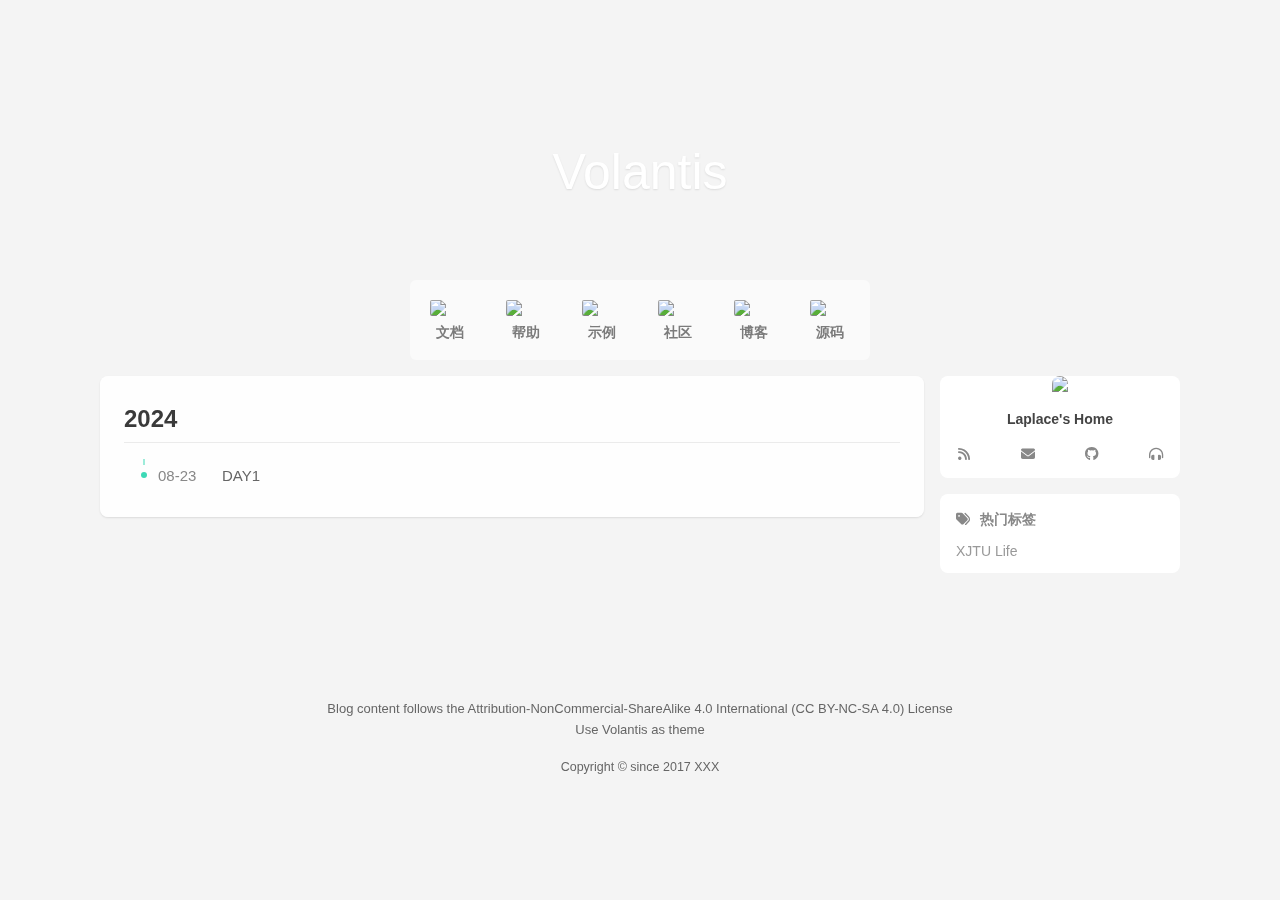
==== archives/index.html @ e4c66556 "Site updated: 2024-09-12 20:41:12" ====
<!DOCTYPE html>
<html lang="en">
    <head hexo-theme='https://github.com/volantis-x/hexo-theme-volantis/#6.0.0-alpha.1'>
  <meta name="generator" content="Hexo 6.3.0">
  <meta name="Volantis" content="6.0.0-alpha.1">
  <meta charset="utf-8">
  <!-- SEO相关 -->
  <meta name="robots" content="noindex,follow">
  <link rel="canonical" href="http://example.com/archives/"/>
  <!-- 渲染优化 -->
    <meta http-equiv='x-dns-prefetch-control' content='on' />
      <link rel='dns-prefetch' href='https://unpkg.com'>
      <link rel="preconnect" href="https://unpkg.com" crossorigin>
      <link rel='dns-prefetch' href='https://cdn.bootcdn.net'>
      <link rel="preconnect" href="https://cdn.bootcdn.net" crossorigin>
  <meta name="renderer" content="webkit">
  <meta name="force-rendering" content="webkit">
  <meta http-equiv="X-UA-Compatible" content="IE=Edge,chrome=1">
    <meta http-equiv="Content-Security-Policy" content=" default-src 'self' https:; block-all-mixed-content; base-uri 'self' https:; form-action 'self' https:; worker-src 'self' https:; connect-src 'self' https: *; img-src 'self' data: https: *; media-src 'self' https: *; font-src 'self' data: https: *; frame-src 'self' https: *; manifest-src 'self' https: *; child-src https:; script-src 'self' https: 'unsafe-inline' *; style-src 'self' https: 'unsafe-inline' *; ">
  <meta name="HandheldFriendly" content="True" >
  <meta name="apple-mobile-web-app-capable" content="yes">
  <meta name="viewport" content="width=device-width, initial-scale=1, maximum-scale=5">
  <meta content="black-translucent" name="apple-mobile-web-app-status-bar-style">
  <meta content="telephone=no" name="format-detection">
  <!-- import head_begin begin -->
  <!-- import head_begin end -->
  <!-- Custom Files headBegin begin-->
  
  <!-- Custom Files headBegin end-->
  <link rel="preload" href="/css/style.css" as="style">
  <link rel="preload" href="https://unpkg.com/volantis-static@0.0.1660614606622/media/fonts/VarelaRound/VarelaRound-Regular.ttf" as="font" type="font/ttf" crossorigin="anonymous">
<link rel="preload" href="https://unpkg.com/volantis-static@0.0.1660614606622/media/fonts/UbuntuMono/UbuntuMono-Regular.ttf" as="font" type="font/ttf" crossorigin="anonymous">

  <!-- feed -->
  <!-- 页面元数据 -->
  <title>Archive - Laplace's Home</title>
  <meta name="keywords" content="null">
  <meta desc name="description" content="Mainly designed for learning and coding - laplace-oo - Laplace's Home">
  
<meta property="og:type" content="website">
<meta property="og:title" content="Laplace&#39;s Home">
<meta property="og:url" content="http://example.com/archives/index.html">
<meta property="og:site_name" content="Laplace&#39;s Home">
<meta property="og:description" content="Mainly designed for learning and coding">
<meta property="og:locale" content="en_US">
<meta property="og:image" content="https://unpkg.com/volantis-static@0.0.1660614606622/media/org.volantis/blog/favicon/android-chrome-192x192.png">
<meta property="article:author" content="laplace-oo">
<meta name="twitter:card" content="summary">
<meta name="twitter:image" content="https://unpkg.com/volantis-static@0.0.1660614606622/media/org.volantis/blog/favicon/android-chrome-192x192.png">
  <style>
    /* 首屏样式 */
    #safearea {
  display: none;
}
:root {
  --color-site-body: #f4f4f4;
  --color-site-bg: #f4f4f4;
  --color-site-inner: #fff;
  --color-site-footer: #666;
  --color-card: #fff;
  --color-text: #444;
  --color-block: #f6f6f6;
  --color-inlinecode: #c74f00;
  --color-codeblock: #fff7ea;
  --color-h1: #3a3a3a;
  --color-h2: #3a3a3a;
  --color-h3: #333;
  --color-h4: #444;
  --color-h5: #555;
  --color-h6: #666;
  --color-p: #444;
  --color-list: #666;
  --color-list-hl: #30ad91;
  --color-meta: #888;
  --color-read-bkg: #e0d8c8;
  --color-read-post: #f8f1e2;
  --color-copyright-bkg: #f5f5f5;
}
* {
  box-sizing: border-box;
  -webkit-box-sizing: border-box;
  -moz-box-sizing: border-box;
  outline: none;
  margin: 0;
  padding: 0;
}
*::-webkit-scrollbar {
  height: 4px;
  width: 4px;
}
*::-webkit-scrollbar-track-piece {
  background: transparent;
}
*::-webkit-scrollbar-thumb {
  background: #3dd9b6;
  cursor: pointer;
  border-radius: 2px;
  -webkit-border-radius: 2px;
}
*::-webkit-scrollbar-thumb:hover {
  background: #ff5722;
}
html {
  color: var(--color-text);
  width: 100%;
  height: 100%;
  font-family: UbuntuMono, "Varela Round", "PingFang SC", "Microsoft YaHei", Helvetica, Arial, Menlo, Monaco, monospace, sans-serif;
  font-size: 16px;
}
html >::-webkit-scrollbar {
  height: 4px;
  width: 4px;
}
html >::-webkit-scrollbar-track-piece {
  background: transparent;
}
html >::-webkit-scrollbar-thumb {
  background: #3dd9b6;
  cursor: pointer;
  border-radius: 2px;
  -webkit-border-radius: 2px;
}
html >::-webkit-scrollbar-thumb:hover {
  background: #ff5722;
}
body {
  background-color: var(--color-site-body);
  text-rendering: optimizelegibility;
  -webkit-tap-highlight-color: rgba(0,0,0,0);
  line-height: 1.6;
  -webkit-text-size-adjust: 100%;
  -ms-text-size-adjust: 100%;
}
body.modal-active {
  overflow: hidden;
}
@media screen and (max-width: 680px) {
  body.modal-active {
    position: fixed;
    top: 0;
    right: 0;
    bottom: 0;
    left: 0;
  }
}
a {
  color: #2092ec;
  cursor: pointer;
  text-decoration: none;
  transition: all 0.28s ease;
  -webkit-transition: all 0.28s ease;
  -khtml-transition: all 0.28s ease;
  -moz-transition: all 0.28s ease;
  -o-transition: all 0.28s ease;
  -ms-transition: all 0.28s ease;
}
a:hover {
  color: #ff5722;
}
a:active,
a:hover {
  outline: 0;
}
ul,
ol {
  padding-left: 0;
}
ul li,
ol li {
  list-style: none;
}
header {
  display: -webkit-box /* OLD - iOS 6-, Safari 3.1-6 */;
  display: -moz-box /* OLD - Firefox 19- (buggy but mostly works) */;
  display: block;
}
img {
  border: 0;
  background: none;
  max-width: 100%;
}
svg:not(:root) {
  overflow: hidden;
}
hr {
  -moz-box-sizing: content-box;
  box-sizing: content-box;
  -webkit-box-sizing: content-box;
  -moz-box-sizing: content-box;
  height: 0;
  border: 0;
  border-radius: 1px;
  -webkit-border-radius: 1px;
  border-bottom: 1px solid rgba(68,68,68,0.1);
}
button,
input {
  color: inherit;
  font: inherit;
  margin: 0;
}
button {
  overflow: visible;
  text-transform: none;
  -webkit-appearance: button;
  cursor: pointer;
}
@supports (backdrop-filter: blur(20px)) {
  .blur {
    background: rgba(255,255,255,0.9) !important;
    backdrop-filter: saturate(200%) blur(20px);
  }
}
.shadow {
  box-shadow: 0 1px 2px 0px rgba(0,0,0,0.1);
  -webkit-box-shadow: 0 1px 2px 0px rgba(0,0,0,0.1);
}
.shadow.floatable {
  transition: all 0.28s ease;
  -webkit-transition: all 0.28s ease;
  -khtml-transition: all 0.28s ease;
  -moz-transition: all 0.28s ease;
  -o-transition: all 0.28s ease;
  -ms-transition: all 0.28s ease;
}
.shadow.floatable:hover {
  box-shadow: 0 2px 4px 0px rgba(0,0,0,0.1), 0 4px 8px 0px rgba(0,0,0,0.1), 0 8px 16px 0px rgba(0,0,0,0.1);
  -webkit-box-shadow: 0 2px 4px 0px rgba(0,0,0,0.1), 0 4px 8px 0px rgba(0,0,0,0.1), 0 8px 16px 0px rgba(0,0,0,0.1);
}
#l_cover {
  min-height: 64px;
}
.cover-wrapper {
  top: 0;
  left: 0;
  max-width: 100%;
  height: 100vh;
  display: -webkit-box /* OLD - iOS 6-, Safari 3.1-6 */;
  display: -moz-box /* OLD - Firefox 19- (buggy but mostly works) */;
  display: -ms-flexbox /* TWEENER - IE 10 */;
  display: -webkit-flex /* NEW - Chrome */;
  display: flex /* NEW, Spec - Opera 12.1, Firefox 20+ */;
  display: flex;
  flex-wrap: nowrap;
  -webkit-flex-wrap: nowrap;
  -khtml-flex-wrap: nowrap;
  -moz-flex-wrap: nowrap;
  -o-flex-wrap: nowrap;
  -ms-flex-wrap: nowrap;
  -webkit-box-direction: normal;
  -moz-box-direction: normal;
  -webkit-box-orient: vertical;
  -moz-box-orient: vertical;
  -webkit-flex-direction: column;
  -ms-flex-direction: column;
  flex-direction: column;
  align-items: center;
  align-self: center;
  align-content: center;
  color: var(--color-site-inner);
  padding: 0 16px;
  user-select: none;
  -webkit-user-select: none;
  -moz-user-select: none;
  -ms-user-select: none;
  position: relative;
  overflow: hidden;
  margin-bottom: -100px;
}
.cover-wrapper .cover-bg {
  position: absolute;
  width: 100%;
  height: 100%;
  background-position: center;
  background-size: cover;
  -webkit-background-size: cover;
  -moz-background-size: cover;
}
.cover-wrapper .cover-bg.lazyload:not(.loaded) {
  opacity: 0;
  -webkit-opacity: 0;
  -moz-opacity: 0;
}
.cover-wrapper .cover-bg.lazyload.loaded {
  animation-delay: 0s;
  animation-duration: 0.5s;
  animation-fill-mode: forwards;
  animation-timing-function: ease-out;
  animation-name: fadeIn;
}
@-moz-keyframes fadeIn {
  0% {
    opacity: 0;
    -webkit-opacity: 0;
    -moz-opacity: 0;
    filter: blur(12px);
    transform: scale(1.02);
    -webkit-transform: scale(1.02);
    -khtml-transform: scale(1.02);
    -moz-transform: scale(1.02);
    -o-transform: scale(1.02);
    -ms-transform: scale(1.02);
  }
  100% {
    opacity: 1;
    -webkit-opacity: 1;
    -moz-opacity: 1;
  }
}
@-webkit-keyframes fadeIn {
  0% {
    opacity: 0;
    -webkit-opacity: 0;
    -moz-opacity: 0;
    filter: blur(12px);
    transform: scale(1.02);
    -webkit-transform: scale(1.02);
    -khtml-transform: scale(1.02);
    -moz-transform: scale(1.02);
    -o-transform: scale(1.02);
    -ms-transform: scale(1.02);
  }
  100% {
    opacity: 1;
    -webkit-opacity: 1;
    -moz-opacity: 1;
  }
}
@-o-keyframes fadeIn {
  0% {
    opacity: 0;
    -webkit-opacity: 0;
    -moz-opacity: 0;
    filter: blur(12px);
    transform: scale(1.02);
    -webkit-transform: scale(1.02);
    -khtml-transform: scale(1.02);
    -moz-transform: scale(1.02);
    -o-transform: scale(1.02);
    -ms-transform: scale(1.02);
  }
  100% {
    opacity: 1;
    -webkit-opacity: 1;
    -moz-opacity: 1;
  }
}
@keyframes fadeIn {
  0% {
    opacity: 0;
    -webkit-opacity: 0;
    -moz-opacity: 0;
    filter: blur(12px);
    transform: scale(1.02);
    -webkit-transform: scale(1.02);
    -khtml-transform: scale(1.02);
    -moz-transform: scale(1.02);
    -o-transform: scale(1.02);
    -ms-transform: scale(1.02);
  }
  100% {
    opacity: 1;
    -webkit-opacity: 1;
    -moz-opacity: 1;
  }
}
.cover-wrapper .cover-body {
  z-index: 1;
  position: relative;
  width: 100%;
  height: 100%;
}
.cover-wrapper#full {
  height: calc(100vh + 100px);
  padding-bottom: 100px;
}
.cover-wrapper#half {
  max-height: 640px;
  min-height: 400px;
  height: calc(36vh - 64px + 200px);
}
.cover-wrapper #scroll-down {
  width: 100%;
  height: 64px;
  position: absolute;
  bottom: 100px;
  text-align: center;
  cursor: pointer;
}
.cover-wrapper #scroll-down .scroll-down-effects {
  color: #fff;
  font-size: 24px;
  line-height: 64px;
  position: absolute;
  width: 24px;
  left: calc(50% - 12px);
  text-shadow: 0 1px 2px rgba(0,0,0,0.1);
  animation: scroll-down-effect 1.5s infinite;
  -webkit-animation: scroll-down-effect 1.5s infinite;
  -khtml-animation: scroll-down-effect 1.5s infinite;
  -moz-animation: scroll-down-effect 1.5s infinite;
  -o-animation: scroll-down-effect 1.5s infinite;
  -ms-animation: scroll-down-effect 1.5s infinite;
}
@-moz-keyframes scroll-down-effect {
  0% {
    top: 0;
    opacity: 1;
    -webkit-opacity: 1;
    -moz-opacity: 1;
  }
  50% {
    top: -16px;
    opacity: 0.4;
    -webkit-opacity: 0.4;
    -moz-opacity: 0.4;
  }
  100% {
    top: 0;
    opacity: 1;
    -webkit-opacity: 1;
    -moz-opacity: 1;
  }
}
@-webkit-keyframes scroll-down-effect {
  0% {
    top: 0;
    opacity: 1;
    -webkit-opacity: 1;
    -moz-opacity: 1;
  }
  50% {
    top: -16px;
    opacity: 0.4;
    -webkit-opacity: 0.4;
    -moz-opacity: 0.4;
  }
  100% {
    top: 0;
    opacity: 1;
    -webkit-opacity: 1;
    -moz-opacity: 1;
  }
}
@-o-keyframes scroll-down-effect {
  0% {
    top: 0;
    opacity: 1;
    -webkit-opacity: 1;
    -moz-opacity: 1;
  }
  50% {
    top: -16px;
    opacity: 0.4;
    -webkit-opacity: 0.4;
    -moz-opacity: 0.4;
  }
  100% {
    top: 0;
    opacity: 1;
    -webkit-opacity: 1;
    -moz-opacity: 1;
  }
}
@keyframes scroll-down-effect {
  0% {
    top: 0;
    opacity: 1;
    -webkit-opacity: 1;
    -moz-opacity: 1;
  }
  50% {
    top: -16px;
    opacity: 0.4;
    -webkit-opacity: 0.4;
    -moz-opacity: 0.4;
  }
  100% {
    top: 0;
    opacity: 1;
    -webkit-opacity: 1;
    -moz-opacity: 1;
  }
}
.cover-wrapper .cover-body {
  margin-top: 64px;
  margin-bottom: 100px;
}
.cover-wrapper .cover-body,
.cover-wrapper .cover-body .top,
.cover-wrapper .cover-body .bottom {
  display: -webkit-box /* OLD - iOS 6-, Safari 3.1-6 */;
  display: -moz-box /* OLD - Firefox 19- (buggy but mostly works) */;
  display: -ms-flexbox /* TWEENER - IE 10 */;
  display: -webkit-flex /* NEW - Chrome */;
  display: flex /* NEW, Spec - Opera 12.1, Firefox 20+ */;
  display: flex;
  -webkit-box-direction: normal;
  -moz-box-direction: normal;
  -webkit-box-orient: vertical;
  -moz-box-orient: vertical;
  -webkit-flex-direction: column;
  -ms-flex-direction: column;
  flex-direction: column;
  align-items: center;
  justify-content: center;
  -webkit-justify-content: center;
  -khtml-justify-content: center;
  -moz-justify-content: center;
  -o-justify-content: center;
  -ms-justify-content: center;
  max-width: 100%;
}
.cover-wrapper .cover-body .bottom {
  margin-top: 32px;
}
.cover-wrapper .cover-body .title {
  font-family: "Varela Round", "PingFang SC", "Microsoft YaHei", Helvetica, Arial, Helvetica, monospace;
  font-size: 3.125rem;
  line-height: 1.2;
  text-shadow: 0 1px 2px rgba(0,0,0,0.1);
}
.cover-wrapper .cover-body .subtitle {
  font-size: 20px;
}
.cover-wrapper .cover-body .logo {
  max-height: 120px;
  max-width: calc(100% - 4 * 16px);
}
@media screen and (min-height: 1024px) {
  .cover-wrapper .cover-body .title {
    font-size: 3rem;
  }
  .cover-wrapper .cover-body .subtitle {
    font-size: 1.05rem;
  }
  .cover-wrapper .cover-body .logo {
    max-height: 150px;
  }
}
.cover-wrapper .cover-body .m_search {
  position: relative;
  max-width: calc(100% - 16px);
  width: 320px;
  vertical-align: middle;
}
.cover-wrapper .cover-body .m_search .form {
  position: relative;
  display: -webkit-box /* OLD - iOS 6-, Safari 3.1-6 */;
  display: -moz-box /* OLD - Firefox 19- (buggy but mostly works) */;
  display: block;
  width: 100%;
}
.cover-wrapper .cover-body .m_search .icon,
.cover-wrapper .cover-body .m_search .input {
  transition: all 0.28s ease;
  -webkit-transition: all 0.28s ease;
  -khtml-transition: all 0.28s ease;
  -moz-transition: all 0.28s ease;
  -o-transition: all 0.28s ease;
  -ms-transition: all 0.28s ease;
}
.cover-wrapper .cover-body .m_search .icon {
  position: absolute;
  display: -webkit-box /* OLD - iOS 6-, Safari 3.1-6 */;
  display: -moz-box /* OLD - Firefox 19- (buggy but mostly works) */;
  display: block;
  line-height: 2.5rem;
  width: 32px;
  top: 0;
  left: 5px;
  color: rgba(68,68,68,0.75);
}
.cover-wrapper .cover-body .m_search .input {
  display: -webkit-box /* OLD - iOS 6-, Safari 3.1-6 */;
  display: -moz-box /* OLD - Firefox 19- (buggy but mostly works) */;
  display: block;
  height: 2.5rem;
  width: 100%;
  box-shadow: none;
  -webkit-box-shadow: none;
  box-sizing: border-box;
  -webkit-box-sizing: border-box;
  -moz-box-sizing: border-box;
  font-size: 0.875rem;
  -webkit-appearance: none;
  padding-left: 36px;
  border-radius: 1.4rem;
  -webkit-border-radius: 1.4rem;
  background: rgba(255,255,255,0.6);
  backdrop-filter: blur(10px);
  border: none;
  color: var(--color-text);
}
@media screen and (max-width: 500px) {
  .cover-wrapper .cover-body .m_search .input {
    padding-left: 36px;
  }
}
.cover-wrapper .cover-body .m_search .input:hover {
  background: rgba(255,255,255,0.8);
}
.cover-wrapper .cover-body .m_search .input:focus {
  background: #fff;
}
.cover-wrapper .list-h {
  display: -webkit-box /* OLD - iOS 6-, Safari 3.1-6 */;
  display: -moz-box /* OLD - Firefox 19- (buggy but mostly works) */;
  display: -ms-flexbox /* TWEENER - IE 10 */;
  display: -webkit-flex /* NEW - Chrome */;
  display: flex /* NEW, Spec - Opera 12.1, Firefox 20+ */;
  display: flex;
  -webkit-box-direction: normal;
  -moz-box-direction: normal;
  -webkit-box-orient: horizontal;
  -moz-box-orient: horizontal;
  -webkit-flex-direction: row;
  -ms-flex-direction: row;
  flex-direction: row;
  flex-wrap: wrap;
  -webkit-flex-wrap: wrap;
  -khtml-flex-wrap: wrap;
  -moz-flex-wrap: wrap;
  -o-flex-wrap: wrap;
  -ms-flex-wrap: wrap;
  align-items: stretch;
  border-radius: 4px;
  -webkit-border-radius: 4px;
  user-select: none;
  -webkit-user-select: none;
  -moz-user-select: none;
  -ms-user-select: none;
}
.cover-wrapper .list-h a {
  -webkit-box-flex: 1;
  -moz-box-flex: 1;
  -webkit-flex: 1 0;
  -ms-flex: 1 0;
  flex: 1 0;
  display: -webkit-box /* OLD - iOS 6-, Safari 3.1-6 */;
  display: -moz-box /* OLD - Firefox 19- (buggy but mostly works) */;
  display: -ms-flexbox /* TWEENER - IE 10 */;
  display: -webkit-flex /* NEW - Chrome */;
  display: flex /* NEW, Spec - Opera 12.1, Firefox 20+ */;
  display: flex;
  font-weight: 600;
}
.cover-wrapper .list-h a img {
  display: -webkit-box /* OLD - iOS 6-, Safari 3.1-6 */;
  display: -moz-box /* OLD - Firefox 19- (buggy but mostly works) */;
  display: block;
  border-radius: 2px;
  -webkit-border-radius: 2px;
  margin: 4px;
  min-width: 40px;
  max-width: 44px;
}
@media screen and (max-width: 768px) {
  .cover-wrapper .list-h a img {
    min-width: 36px;
    max-width: 40px;
  }
}
@media screen and (max-width: 500px) {
  .cover-wrapper .list-h a img {
    margin: 2px 4px;
    min-width: 32px;
    max-width: 36px;
  }
}
@media screen and (max-width: 375px) {
  .cover-wrapper .list-h a img {
    min-width: 28px;
    max-width: 32px;
  }
}
.cover-wrapper {
  max-width: 100%;
}
.cover-wrapper.search .bottom .menu {
  margin-top: 16px;
}
.cover-wrapper.search .bottom .menu .list-h a {
  white-space: nowrap;
  -webkit-box-direction: normal;
  -moz-box-direction: normal;
  -webkit-box-orient: horizontal;
  -moz-box-orient: horizontal;
  -webkit-flex-direction: row;
  -ms-flex-direction: row;
  flex-direction: row;
  align-items: baseline;
  padding: 2px;
  margin: 4px;
  color: var(--color-site-inner);
  opacity: 0.75;
  -webkit-opacity: 0.75;
  -moz-opacity: 0.75;
  text-shadow: 0 1px 2px rgba(0,0,0,0.05);
  border-bottom: 2px solid transparent;
}
.cover-wrapper.search .bottom .menu .list-h a i {
  margin-right: 4px;
}
.cover-wrapper.search .bottom .menu .list-h a p {
  font-size: 0.9375rem;
}
.cover-wrapper.search .bottom .menu .list-h a:hover,
.cover-wrapper.search .bottom .menu .list-h a.active,
.cover-wrapper.search .bottom .menu .list-h a:active {
  opacity: 1;
  -webkit-opacity: 1;
  -moz-opacity: 1;
  border-bottom: 2px solid var(--color-site-inner);
}
.cover-wrapper.dock .menu,
.cover-wrapper.featured .menu,
.cover-wrapper.focus .menu {
  border-radius: 6px;
  -webkit-border-radius: 6px;
}
.cover-wrapper.dock .menu .list-h a,
.cover-wrapper.featured .menu .list-h a,
.cover-wrapper.focus .menu .list-h a {
  -webkit-box-direction: normal;
  -moz-box-direction: normal;
  -webkit-box-orient: vertical;
  -moz-box-orient: vertical;
  -webkit-flex-direction: column;
  -ms-flex-direction: column;
  flex-direction: column;
  align-items: center;
  padding: 12px;
  line-height: 24px;
  border-radius: 4px;
  -webkit-border-radius: 4px;
  border-bottom: none;
  text-align: center;
  align-content: flex-end;
  color: rgba(68,68,68,0.7);
  font-size: 1.5rem;
}
@media screen and (max-width: 500px) {
  .cover-wrapper.dock .menu .list-h a,
  .cover-wrapper.featured .menu .list-h a,
  .cover-wrapper.focus .menu .list-h a {
    padding: 12px 8px;
  }
}
.cover-wrapper.dock .menu .list-h a i,
.cover-wrapper.featured .menu .list-h a i,
.cover-wrapper.focus .menu .list-h a i {
  margin: 8px;
}
.cover-wrapper.dock .menu .list-h a p,
.cover-wrapper.featured .menu .list-h a p,
.cover-wrapper.focus .menu .list-h a p {
  font-size: 0.875rem;
}
.cover-wrapper.dock .menu .list-h a.active,
.cover-wrapper.featured .menu .list-h a.active,
.cover-wrapper.focus .menu .list-h a.active {
  background: var(--color-card);
  backdrop-filter: none;
}
.cover-wrapper.dock .menu .list-h a.active i,
.cover-wrapper.featured .menu .list-h a.active i,
.cover-wrapper.focus .menu .list-h a.active i,
.cover-wrapper.dock .menu .list-h a.active i+p,
.cover-wrapper.featured .menu .list-h a.active i+p,
.cover-wrapper.focus .menu .list-h a.active i+p {
  color: #3dd9b6;
}
.cover-wrapper.dock .menu .list-h a.active img+p,
.cover-wrapper.featured .menu .list-h a.active img+p,
.cover-wrapper.focus .menu .list-h a.active img+p {
  color: var(--color-text);
}
.cover-wrapper.dock .menu .list-h a:hover,
.cover-wrapper.featured .menu .list-h a:hover,
.cover-wrapper.focus .menu .list-h a:hover {
  background: var(--color-card);
}
.cover-wrapper.dock .top {
  margin-bottom: 48px;
}
.cover-wrapper.dock .menu {
  background: rgba(255,255,255,0.5);
  position: absolute;
  bottom: 0;
  max-width: 100%;
}
.cover-wrapper.dock .menu .list-h {
  flex-wrap: nowrap;
  -webkit-flex-wrap: nowrap;
  -khtml-flex-wrap: nowrap;
  -moz-flex-wrap: nowrap;
  -o-flex-wrap: nowrap;
  -ms-flex-wrap: nowrap;
  margin: 4px;
}
.cover-wrapper.dock .menu .list-h a+a {
  margin-left: 4px;
}
@media screen and (max-width: 500px) {
  .cover-wrapper.dock .menu .list-h {
    overflow-x: scroll;
  }
  .cover-wrapper.dock .menu .list-h::-webkit-scrollbar {
    height: 0;
    width: 0;
  }
  .cover-wrapper.dock .menu .list-h::-webkit-scrollbar-track-piece {
    background: transparent;
  }
  .cover-wrapper.dock .menu .list-h::-webkit-scrollbar-thumb {
    background: #3dd9b6;
    cursor: pointer;
    border-radius: 0;
    -webkit-border-radius: 0;
  }
  .cover-wrapper.dock .menu .list-h::-webkit-scrollbar-thumb:hover {
    background: #ff5722;
  }
}
@supports (backdrop-filter: blur(20px)) {
  .cover-wrapper.dock .menu {
    background: rgba(255,255,255,0.5);
    backdrop-filter: saturate(200%) blur(20px);
  }
}
@font-face {
  font-family: 'UbuntuMono';
  src: url("https://unpkg.com/volantis-static@0.0.1660614606622/media/fonts/UbuntuMono/UbuntuMono-Regular.ttf");
  font-weight: 'normal';
  font-style: 'normal';
  font-display: swap;
}
@font-face {
  font-family: 'Varela Round';
  src: url("https://unpkg.com/volantis-static@0.0.1660614606622/media/fonts/VarelaRound/VarelaRound-Regular.ttf");
  font-weight: 'normal';
  font-style: 'normal';
  font-display: swap;
}
.l_header {
  position: fixed;
  z-index: 1000;
  top: 0;
  width: 100%;
  height: 64px;
  background: var(--color-card);
  box-shadow: 0 1px 2px 0px rgba(0,0,0,0.1);
  -webkit-box-shadow: 0 1px 2px 0px rgba(0,0,0,0.1);
}
.l_header.auto {
  transition: opacity 0.4s ease;
  -webkit-transition: opacity 0.4s ease;
  -khtml-transition: opacity 0.4s ease;
  -moz-transition: opacity 0.4s ease;
  -o-transition: opacity 0.4s ease;
  -ms-transition: opacity 0.4s ease;
  visibility: hidden;
}
.l_header.auto.show {
  opacity: 1 !important;
  -webkit-opacity: 1 !important;
  -moz-opacity: 1 !important;
  visibility: visible;
}
.l_header .container {
  margin-left: 16px;
  margin-right: 16px;
}
.l_header #wrapper {
  height: 100%;
  user-select: none;
  -webkit-user-select: none;
  -moz-user-select: none;
  -ms-user-select: none;
}
.l_header #wrapper .nav-main,
.l_header #wrapper .nav-sub {
  display: -webkit-box /* OLD - iOS 6-, Safari 3.1-6 */;
  display: -moz-box /* OLD - Firefox 19- (buggy but mostly works) */;
  display: -ms-flexbox /* TWEENER - IE 10 */;
  display: -webkit-flex /* NEW - Chrome */;
  display: flex /* NEW, Spec - Opera 12.1, Firefox 20+ */;
  display: flex;
  flex-wrap: nowrap;
  -webkit-flex-wrap: nowrap;
  -khtml-flex-wrap: nowrap;
  -moz-flex-wrap: nowrap;
  -o-flex-wrap: nowrap;
  -ms-flex-wrap: nowrap;
  justify-content: space-between;
  -webkit-justify-content: space-between;
  -khtml-justify-content: space-between;
  -moz-justify-content: space-between;
  -o-justify-content: space-between;
  -ms-justify-content: space-between;
  align-items: center;
}
.l_header #wrapper .nav-main {
  transition: all 0.28s ease;
  -webkit-transition: all 0.28s ease;
  -khtml-transition: all 0.28s ease;
  -moz-transition: all 0.28s ease;
  -o-transition: all 0.28s ease;
  -ms-transition: all 0.28s ease;
}
.l_header #wrapper.sub .nav-main {
  transform: translateY(-64px);
  -webkit-transform: translateY(-64px);
  -khtml-transform: translateY(-64px);
  -moz-transform: translateY(-64px);
  -o-transform: translateY(-64px);
  -ms-transform: translateY(-64px);
}
.l_header #wrapper .nav-sub {
  transition: all 0.28s ease;
  -webkit-transition: all 0.28s ease;
  -khtml-transition: all 0.28s ease;
  -moz-transition: all 0.28s ease;
  -o-transition: all 0.28s ease;
  -ms-transition: all 0.28s ease;
  opacity: 0;
  -webkit-opacity: 0;
  -moz-opacity: 0;
  height: 64px;
  width: calc(100% - 2 * 16px);
  position: absolute;
}
.l_header #wrapper .nav-sub ::-webkit-scrollbar {
  display: -webkit-box /* OLD - iOS 6-, Safari 3.1-6 */;
  display: -moz-box /* OLD - Firefox 19- (buggy but mostly works) */;
  display: none;
}
@media screen and (min-width: 2048px) {
  .l_header #wrapper .nav-sub {
    max-width: 55vw;
    margin: auto;
  }
}
.l_header #wrapper.sub .nav-sub {
  opacity: 1;
  -webkit-opacity: 1;
  -moz-opacity: 1;
}
.l_header #wrapper .title {
  position: relative;
  color: var(--color-text);
  padding-left: 24px;
  max-height: 64px;
}
.l_header #wrapper .nav-main .title {
  white-space: nowrap;
  overflow: hidden;
  text-overflow: ellipsis;
  flex-shrink: 0;
  line-height: 64px;
  padding: 0 24px;
  font-size: 1.25rem;
  font-family: "Varela Round", "PingFang SC", "Microsoft YaHei", Helvetica, Arial, Helvetica, monospace;
}
.l_header #wrapper .nav-main .title img {
  height: 64px;
}
.l_header .nav-sub {
  max-width: 1080px;
  margin: auto;
}
.l_header .nav-sub .title {
  font-weight: bold;
  font-family: UbuntuMono, "Varela Round", "PingFang SC", "Microsoft YaHei", Helvetica, Arial, Menlo, Monaco, monospace, sans-serif;
  line-height: 1.2;
  max-height: 64px;
  white-space: normal;
  flex-shrink: 1;
}
.l_header .switcher {
  display: -webkit-box /* OLD - iOS 6-, Safari 3.1-6 */;
  display: -moz-box /* OLD - Firefox 19- (buggy but mostly works) */;
  display: none;
  line-height: 64px;
  align-items: center;
}
.l_header .switcher .s-toc {
  display: -webkit-box /* OLD - iOS 6-, Safari 3.1-6 */;
  display: -moz-box /* OLD - Firefox 19- (buggy but mostly works) */;
  display: none;
}
@media screen and (max-width: 768px) {
  .l_header .switcher .s-toc {
    display: -webkit-box /* OLD - iOS 6-, Safari 3.1-6 */;
    display: -moz-box /* OLD - Firefox 19- (buggy but mostly works) */;
    display: -ms-flexbox /* TWEENER - IE 10 */;
    display: -webkit-flex /* NEW - Chrome */;
    display: flex /* NEW, Spec - Opera 12.1, Firefox 20+ */;
    display: flex;
  }
}
.l_header .switcher >li {
  height: 48px;
  transition: all 0.28s ease;
  -webkit-transition: all 0.28s ease;
  -khtml-transition: all 0.28s ease;
  -moz-transition: all 0.28s ease;
  -o-transition: all 0.28s ease;
  -ms-transition: all 0.28s ease;
  margin: 2px;
}
@media screen and (max-width: 500px) {
  .l_header .switcher >li {
    margin: 0 1px;
    height: 48px;
  }
}
.l_header .switcher >li >a {
  display: -webkit-box /* OLD - iOS 6-, Safari 3.1-6 */;
  display: -moz-box /* OLD - Firefox 19- (buggy but mostly works) */;
  display: -ms-flexbox /* TWEENER - IE 10 */;
  display: -webkit-flex /* NEW - Chrome */;
  display: flex /* NEW, Spec - Opera 12.1, Firefox 20+ */;
  display: flex;
  justify-content: center;
  -webkit-justify-content: center;
  -khtml-justify-content: center;
  -moz-justify-content: center;
  -o-justify-content: center;
  -ms-justify-content: center;
  align-items: center;
  width: 48px;
  height: 48px;
  padding: 0.85em 1.1em;
  border-radius: 100px;
  -webkit-border-radius: 100px;
  border: none;
  transition: all 0.28s ease;
  -webkit-transition: all 0.28s ease;
  -khtml-transition: all 0.28s ease;
  -moz-transition: all 0.28s ease;
  -o-transition: all 0.28s ease;
  -ms-transition: all 0.28s ease;
  color: #3dd9b6;
}
.l_header .switcher >li >a:hover {
  border: none;
}
.l_header .switcher >li >a.active,
.l_header .switcher >li >a:active {
  border: none;
  background: var(--color-site-bg);
}
@media screen and (max-width: 500px) {
  .l_header .switcher >li >a {
    width: 36px;
    height: 48px;
  }
}
.l_header .nav-sub .switcher {
  display: -webkit-box /* OLD - iOS 6-, Safari 3.1-6 */;
  display: -moz-box /* OLD - Firefox 19- (buggy but mostly works) */;
  display: -ms-flexbox /* TWEENER - IE 10 */;
  display: -webkit-flex /* NEW - Chrome */;
  display: flex /* NEW, Spec - Opera 12.1, Firefox 20+ */;
  display: flex;
}
.l_header .m_search {
  display: -webkit-box /* OLD - iOS 6-, Safari 3.1-6 */;
  display: -moz-box /* OLD - Firefox 19- (buggy but mostly works) */;
  display: -ms-flexbox /* TWEENER - IE 10 */;
  display: -webkit-flex /* NEW - Chrome */;
  display: flex /* NEW, Spec - Opera 12.1, Firefox 20+ */;
  display: flex;
  height: 64px;
  width: 240px;
  transition: all 0.28s ease;
  -webkit-transition: all 0.28s ease;
  -khtml-transition: all 0.28s ease;
  -moz-transition: all 0.28s ease;
  -o-transition: all 0.28s ease;
  -ms-transition: all 0.28s ease;
}
@media screen and (max-width: 1024px) {
  .l_header .m_search {
    width: 44px;
    min-width: 44px;
  }
  .l_header .m_search input::placeholder {
    opacity: 0;
    -webkit-opacity: 0;
    -moz-opacity: 0;
  }
  .l_header .m_search:hover {
    width: 240px;
  }
  .l_header .m_search:hover input::placeholder {
    opacity: 1;
    -webkit-opacity: 1;
    -moz-opacity: 1;
  }
}
@media screen and (min-width: 500px) {
  .l_header .m_search:hover .input {
    width: 100%;
  }
  .l_header .m_search:hover .input::placeholder {
    opacity: 1;
    -webkit-opacity: 1;
    -moz-opacity: 1;
  }
}
@media screen and (max-width: 500px) {
  .l_header .m_search {
    min-width: 0;
  }
  .l_header .m_search input::placeholder {
    opacity: 1;
    -webkit-opacity: 1;
    -moz-opacity: 1;
  }
}
.l_header .m_search .form {
  position: relative;
  display: -webkit-box /* OLD - iOS 6-, Safari 3.1-6 */;
  display: -moz-box /* OLD - Firefox 19- (buggy but mostly works) */;
  display: -ms-flexbox /* TWEENER - IE 10 */;
  display: -webkit-flex /* NEW - Chrome */;
  display: flex /* NEW, Spec - Opera 12.1, Firefox 20+ */;
  display: flex;
  width: 100%;
  align-items: center;
}
.l_header .m_search .icon {
  position: absolute;
  width: 36px;
  left: 5px;
  color: var(--color-meta);
}
@media screen and (max-width: 500px) {
  .l_header .m_search .icon {
    display: -webkit-box /* OLD - iOS 6-, Safari 3.1-6 */;
    display: -moz-box /* OLD - Firefox 19- (buggy but mostly works) */;
    display: none;
  }
}
.l_header .m_search .input {
  display: -webkit-box /* OLD - iOS 6-, Safari 3.1-6 */;
  display: -moz-box /* OLD - Firefox 19- (buggy but mostly works) */;
  display: block;
  padding-top: 8px;
  padding-bottom: 8px;
  line-height: 1.3;
  width: 100%;
  color: var(--color-text);
  background: #fafafa;
  box-shadow: none;
  -webkit-box-shadow: none;
  box-sizing: border-box;
  -webkit-box-sizing: border-box;
  -moz-box-sizing: border-box;
  padding-left: 40px;
  font-size: 0.875rem;
  border-radius: 8px;
  -webkit-border-radius: 8px;
  border: none;
  transition: all 0.28s ease;
  -webkit-transition: all 0.28s ease;
  -khtml-transition: all 0.28s ease;
  -moz-transition: all 0.28s ease;
  -o-transition: all 0.28s ease;
  -ms-transition: all 0.28s ease;
}
@media screen and (min-width: 500px) {
  .l_header .m_search .input:focus {
    box-shadow: 0 4px 8px 0px rgba(0,0,0,0.1);
    -webkit-box-shadow: 0 4px 8px 0px rgba(0,0,0,0.1);
  }
}
@media screen and (max-width: 500px) {
  .l_header .m_search .input {
    background: var(--color-block);
    padding-left: 8px;
    border: none;
  }
  .l_header .m_search .input:hover,
  .l_header .m_search .input:focus {
    border: none;
  }
}
@media (max-width: 500px) {
  .l_header .m_search {
    left: 0;
    width: 0;
    overflow: hidden;
    position: absolute;
    background: #fff;
    transition: all 0.28s ease;
    -webkit-transition: all 0.28s ease;
    -khtml-transition: all 0.28s ease;
    -moz-transition: all 0.28s ease;
    -o-transition: all 0.28s ease;
    -ms-transition: all 0.28s ease;
  }
  .l_header .m_search .input {
    border-radius: 32px;
    -webkit-border-radius: 32px;
    margin-left: 16px;
    padding-left: 16px;
  }
  .l_header.z_search-open .m_search {
    width: 100%;
  }
  .l_header.z_search-open .m_search .input {
    width: calc(100% - 120px);
  }
}
ul.m-pc >li>a {
  color: inherit;
  border-bottom: 2px solid transparent;
}
ul.m-pc >li>a:active,
ul.m-pc >li>a.active {
  border-bottom: 2px solid #3dd9b6;
}
ul.m-pc li:hover >ul.list-v,
ul.list-v li:hover >ul.list-v {
  display: -webkit-box /* OLD - iOS 6-, Safari 3.1-6 */;
  display: -moz-box /* OLD - Firefox 19- (buggy but mostly works) */;
  display: block;
}
ul.nav-list-h {
  display: -webkit-box /* OLD - iOS 6-, Safari 3.1-6 */;
  display: -moz-box /* OLD - Firefox 19- (buggy but mostly works) */;
  display: -ms-flexbox /* TWEENER - IE 10 */;
  display: -webkit-flex /* NEW - Chrome */;
  display: flex /* NEW, Spec - Opera 12.1, Firefox 20+ */;
  display: flex;
  align-items: stretch;
}
ul.nav-list-h>li {
  position: relative;
  justify-content: center;
  -webkit-justify-content: center;
  -khtml-justify-content: center;
  -moz-justify-content: center;
  -o-justify-content: center;
  -ms-justify-content: center;
  height: 100%;
  line-height: 2.4;
  border-radius: 4px;
  -webkit-border-radius: 4px;
}
ul.nav-list-h>li >a {
  -webkit-font-smoothing: antialiased;
  -moz-osx-font-smoothing: grayscale;
  font-weight: 600;
}
ul.list-v {
  z-index: 1;
  display: -webkit-box /* OLD - iOS 6-, Safari 3.1-6 */;
  display: -moz-box /* OLD - Firefox 19- (buggy but mostly works) */;
  display: none;
  position: absolute;
  background: var(--color-card);
  box-shadow: 0 2px 4px 0px rgba(0,0,0,0.08), 0 4px 8px 0px rgba(0,0,0,0.08), 0 8px 16px 0px rgba(0,0,0,0.08);
  -webkit-box-shadow: 0 2px 4px 0px rgba(0,0,0,0.08), 0 4px 8px 0px rgba(0,0,0,0.08), 0 8px 16px 0px rgba(0,0,0,0.08);
  margin-top: -6px;
  border-radius: 4px;
  -webkit-border-radius: 4px;
  padding: 8px 0;
}
ul.list-v.show {
  display: -webkit-box /* OLD - iOS 6-, Safari 3.1-6 */;
  display: -moz-box /* OLD - Firefox 19- (buggy but mostly works) */;
  display: block;
}
ul.list-v hr {
  margin-top: 8px;
  margin-bottom: 8px;
}
ul.list-v >li {
  white-space: nowrap;
  word-break: keep-all;
}
ul.list-v >li.header {
  font-size: 0.78125rem;
  font-weight: bold;
  line-height: 2em;
  color: var(--color-meta);
  margin: 8px 16px 4px;
}
ul.list-v >li.header i {
  margin-right: 8px;
}
ul.list-v >li ul {
  margin-left: 0;
  display: -webkit-box /* OLD - iOS 6-, Safari 3.1-6 */;
  display: -moz-box /* OLD - Firefox 19- (buggy but mostly works) */;
  display: none;
  margin-top: -40px;
}
ul.list-v .aplayer-container {
  min-height: 64px;
  padding: 6px 16px;
}
ul.list-v >li>a {
  transition: all 0.28s ease;
  -webkit-transition: all 0.28s ease;
  -khtml-transition: all 0.28s ease;
  -moz-transition: all 0.28s ease;
  -o-transition: all 0.28s ease;
  -ms-transition: all 0.28s ease;
  display: -webkit-box /* OLD - iOS 6-, Safari 3.1-6 */;
  display: -moz-box /* OLD - Firefox 19- (buggy but mostly works) */;
  display: block;
  color: var(--color-list);
  font-size: 0.875rem;
  font-weight: bold;
  line-height: 36px;
  padding: 0 20px 0 16px;
  text-overflow: ellipsis;
  margin: 0 4px;
  border-radius: 4px;
  -webkit-border-radius: 4px;
}
@media screen and (max-width: 1024px) {
  ul.list-v >li>a {
    line-height: 40px;
  }
}
ul.list-v >li>a >i {
  margin-right: 8px;
}
ul.list-v >li>a:active,
ul.list-v >li>a.active {
  color: var(--color-list-hl);
}
ul.list-v >li>a:hover {
  color: var(--color-list-hl);
  background: var(--color-site-bg);
}
.l_header .menu >ul>li>a {
  display: -webkit-box /* OLD - iOS 6-, Safari 3.1-6 */;
  display: -moz-box /* OLD - Firefox 19- (buggy but mostly works) */;
  display: block;
  padding: 0 8px;
}
.l_header .menu >ul>li>a >i {
  margin-right: 4px;
}
.l_header ul.nav-list-h>li {
  color: var(--color-list);
  line-height: 64px;
}
.l_header ul.nav-list-h>li >a {
  max-height: 64px;
  overflow: hidden;
  color: inherit;
}
.l_header ul.nav-list-h>li >a:active,
.l_header ul.nav-list-h>li >a.active {
  color: #3dd9b6;
}
.l_header ul.nav-list-h>li:hover>a {
  color: var(--color-list-hl);
}
.l_header ul.nav-list-h>li i.music {
  animation: rotate-effect 1.5s linear infinite;
  -webkit-animation: rotate-effect 1.5s linear infinite;
  -khtml-animation: rotate-effect 1.5s linear infinite;
  -moz-animation: rotate-effect 1.5s linear infinite;
  -o-animation: rotate-effect 1.5s linear infinite;
  -ms-animation: rotate-effect 1.5s linear infinite;
}
@-moz-keyframes rotate-effect {
  0% {
    transform: rotate(0);
    -webkit-transform: rotate(0);
    -khtml-transform: rotate(0);
    -moz-transform: rotate(0);
    -o-transform: rotate(0);
    -ms-transform: rotate(0);
  }
  25% {
    transform: rotate(90deg);
    -webkit-transform: rotate(90deg);
    -khtml-transform: rotate(90deg);
    -moz-transform: rotate(90deg);
    -o-transform: rotate(90deg);
    -ms-transform: rotate(90deg);
  }
  50% {
    transform: rotate(180deg);
    -webkit-transform: rotate(180deg);
    -khtml-transform: rotate(180deg);
    -moz-transform: rotate(180deg);
    -o-transform: rotate(180deg);
    -ms-transform: rotate(180deg);
  }
  75% {
    transform: rotate(270deg);
    -webkit-transform: rotate(270deg);
    -khtml-transform: rotate(270deg);
    -moz-transform: rotate(270deg);
    -o-transform: rotate(270deg);
    -ms-transform: rotate(270deg);
  }
  100% {
    transform: rotate(360deg);
    -webkit-transform: rotate(360deg);
    -khtml-transform: rotate(360deg);
    -moz-transform: rotate(360deg);
    -o-transform: rotate(360deg);
    -ms-transform: rotate(360deg);
  }
}
@-webkit-keyframes rotate-effect {
  0% {
    transform: rotate(0);
    -webkit-transform: rotate(0);
    -khtml-transform: rotate(0);
    -moz-transform: rotate(0);
    -o-transform: rotate(0);
    -ms-transform: rotate(0);
  }
  25% {
    transform: rotate(90deg);
    -webkit-transform: rotate(90deg);
    -khtml-transform: rotate(90deg);
    -moz-transform: rotate(90deg);
    -o-transform: rotate(90deg);
    -ms-transform: rotate(90deg);
  }
  50% {
    transform: rotate(180deg);
    -webkit-transform: rotate(180deg);
    -khtml-transform: rotate(180deg);
    -moz-transform: rotate(180deg);
    -o-transform: rotate(180deg);
    -ms-transform: rotate(180deg);
  }
  75% {
    transform: rotate(270deg);
    -webkit-transform: rotate(270deg);
    -khtml-transform: rotate(270deg);
    -moz-transform: rotate(270deg);
    -o-transform: rotate(270deg);
    -ms-transform: rotate(270deg);
  }
  100% {
    transform: rotate(360deg);
    -webkit-transform: rotate(360deg);
    -khtml-transform: rotate(360deg);
    -moz-transform: rotate(360deg);
    -o-transform: rotate(360deg);
    -ms-transform: rotate(360deg);
  }
}
@-o-keyframes rotate-effect {
  0% {
    transform: rotate(0);
    -webkit-transform: rotate(0);
    -khtml-transform: rotate(0);
    -moz-transform: rotate(0);
    -o-transform: rotate(0);
    -ms-transform: rotate(0);
  }
  25% {
    transform: rotate(90deg);
    -webkit-transform: rotate(90deg);
    -khtml-transform: rotate(90deg);
    -moz-transform: rotate(90deg);
    -o-transform: rotate(90deg);
    -ms-transform: rotate(90deg);
  }
  50% {
    transform: rotate(180deg);
    -webkit-transform: rotate(180deg);
    -khtml-transform: rotate(180deg);
    -moz-transform: rotate(180deg);
    -o-transform: rotate(180deg);
    -ms-transform: rotate(180deg);
  }
  75% {
    transform: rotate(270deg);
    -webkit-transform: rotate(270deg);
    -khtml-transform: rotate(270deg);
    -moz-transform: rotate(270deg);
    -o-transform: rotate(270deg);
    -ms-transform: rotate(270deg);
  }
  100% {
    transform: rotate(360deg);
    -webkit-transform: rotate(360deg);
    -khtml-transform: rotate(360deg);
    -moz-transform: rotate(360deg);
    -o-transform: rotate(360deg);
    -ms-transform: rotate(360deg);
  }
}
@keyframes rotate-effect {
  0% {
    transform: rotate(0);
    -webkit-transform: rotate(0);
    -khtml-transform: rotate(0);
    -moz-transform: rotate(0);
    -o-transform: rotate(0);
    -ms-transform: rotate(0);
  }
  25% {
    transform: rotate(90deg);
    -webkit-transform: rotate(90deg);
    -khtml-transform: rotate(90deg);
    -moz-transform: rotate(90deg);
    -o-transform: rotate(90deg);
    -ms-transform: rotate(90deg);
  }
  50% {
    transform: rotate(180deg);
    -webkit-transform: rotate(180deg);
    -khtml-transform: rotate(180deg);
    -moz-transform: rotate(180deg);
    -o-transform: rotate(180deg);
    -ms-transform: rotate(180deg);
  }
  75% {
    transform: rotate(270deg);
    -webkit-transform: rotate(270deg);
    -khtml-transform: rotate(270deg);
    -moz-transform: rotate(270deg);
    -o-transform: rotate(270deg);
    -ms-transform: rotate(270deg);
  }
  100% {
    transform: rotate(360deg);
    -webkit-transform: rotate(360deg);
    -khtml-transform: rotate(360deg);
    -moz-transform: rotate(360deg);
    -o-transform: rotate(360deg);
    -ms-transform: rotate(360deg);
  }
}
.menu-phone li ul.list-v {
  right: calc(100% - 0.5 * 16px);
}
.menu-phone li ul.list-v ul {
  right: calc(100% - 0.5 * 16px);
}
#wrapper {
  max-width: 1080px;
  margin: auto;
}
@media screen and (min-width: 2048px) {
  #wrapper {
    max-width: 55vw;
  }
}
#wrapper .menu {
  -webkit-box-flex: 1;
  -moz-box-flex: 1;
  -webkit-flex: 1 1;
  -ms-flex: 1 1;
  flex: 1 1;
  margin: 0 16px 0 0;
}
#wrapper .menu .list-v ul {
  left: calc(100% - 0.5 * 16px);
}
.menu-phone {
  display: -webkit-box /* OLD - iOS 6-, Safari 3.1-6 */;
  display: -moz-box /* OLD - Firefox 19- (buggy but mostly works) */;
  display: none;
  margin-top: 16px;
  right: 8px;
  transition: all 0.28s ease;
  -webkit-transition: all 0.28s ease;
  -khtml-transition: all 0.28s ease;
  -moz-transition: all 0.28s ease;
  -o-transition: all 0.28s ease;
  -ms-transition: all 0.28s ease;
}
.menu-phone ul {
  right: calc(100% - 0.5 * 16px);
}
@media screen and (max-width: 500px) {
  .menu-phone {
    display: -webkit-box /* OLD - iOS 6-, Safari 3.1-6 */;
    display: -moz-box /* OLD - Firefox 19- (buggy but mostly works) */;
    display: block;
  }
}
.l_header {
  max-width: 65vw;
  left: calc((100% - 65vw) * 0.5);
  border-bottom-left-radius: 8px;
  border-bottom-right-radius: 8px;
}
@media screen and (max-width: 2048px) {
  .l_header {
    max-width: 1112px;
    left: calc((100% - 1112px) * 0.5);
  }
}
@media screen and (max-width: 1112px) {
  .l_header {
    left: 0;
    border-radius: 0;
    -webkit-border-radius: 0;
    max-width: 100%;
  }
}
@media screen and (max-width: 500px) {
  .l_header .container {
    margin-left: 0;
    margin-right: 0;
  }
  .l_header #wrapper .nav-main .title {
    padding-left: 16px;
    padding-right: 16px;
  }
  .l_header #wrapper .nav-sub {
    width: 100%;
  }
  .l_header #wrapper .nav-sub .title {
    overflow-y: scroll;
    margin-top: 2px;
    padding: 8px 16px;
  }
  .l_header #wrapper .switcher {
    display: -webkit-box /* OLD - iOS 6-, Safari 3.1-6 */;
    display: -moz-box /* OLD - Firefox 19- (buggy but mostly works) */;
    display: -ms-flexbox /* TWEENER - IE 10 */;
    display: -webkit-flex /* NEW - Chrome */;
    display: flex /* NEW, Spec - Opera 12.1, Firefox 20+ */;
    display: flex;
    margin-right: 8px;
  }
  .l_header .menu {
    display: -webkit-box /* OLD - iOS 6-, Safari 3.1-6 */;
    display: -moz-box /* OLD - Firefox 19- (buggy but mostly works) */;
    display: none;
  }
}
@media screen and (max-width: 500px) {
  .list-v li {
    max-width: 270px;
  }
}
#u-search {
  display: -webkit-box /* OLD - iOS 6-, Safari 3.1-6 */;
  display: -moz-box /* OLD - Firefox 19- (buggy but mostly works) */;
  display: none;
  position: fixed;
  top: 0;
  left: 0;
  width: 100%;
  height: 100%;
  padding: 60px 20px;
  z-index: 1001;
}
@media screen and (max-width: 680px) {
  #u-search {
    padding: 0px;
  }
}

  </style>
  <link rel="stylesheet" href="/css/style.css" media="print" onload="this.media='all';this.onload=null">
  <noscript><link rel="stylesheet" href="/css/style.css"></noscript>
  
<script>
if (/*@cc_on!@*/false || (!!window.MSInputMethodContext && !!document.documentMode))
    document.write(
	'<style>'+
		'html{'+
			'overflow-x: hidden !important;'+
			'overflow-y: hidden !important;'+
		'}'+
		'.kill-ie{'+
			'text-align:center;'+
			'height: 100%;'+
			'margin-top: 15%;'+
			'margin-bottom: 5500%;'+
		'}'+
    '.kill-t{'+
      'font-size: 2rem;'+
    '}'+
    '.kill-c{'+
      'font-size: 1.2rem;'+
    '}'+
		'#l_header,#l_body{'+
			'display: none;'+
		'}'+
	'</style>'+
    '<div class="kill-ie">'+
        `<span class="kill-t"><b>Sorry, your browser cannot access this site</b></span><br/>`+
        `<span class="kill-c">Microsoft has terminated support for Internet Explorer (IE) 10 and earlier versions in 2016. <br/>There are great security risks to continue using it. Please use contemporary mainstream browsers to access.</span><br/>`+
        `<a target="_blank" rel="noopener" href="https://blogs.windows.com/windowsexperience/2021/05/19/the-future-of-internet-explorer-on-windows-10-is-in-microsoft-edge/"><strong>Learn more ></strong></a>`+
    '</div>');
</script>


<noscript>
	<style>
		html{
			overflow-x: hidden !important;
			overflow-y: hidden !important;
		}
		.kill-noscript{
			text-align:center;
			height: 100%;
			margin-top: 15%;
			margin-bottom: 5500%;
		}
    .kill-t{
      font-size: 2rem;
    }
    .kill-c{
      font-size: 1.2rem;
    }
		#l_header,#l_body{
			display: none;
		}
	</style>
    <div class="kill-noscript">
        <span class="kill-t"><b>Sorry, your browser cannot access this site</b></span><br/>
        <span class="kill-c">This page requires browser support (enable) JavaScript</span><br/>
        <a target="_blank" rel="noopener" href="https://www.baidu.com/s?wd=启用JavaScript"><strong>Learn more ></strong></a>
    </div>
</noscript>


  <script>
  /************这个文件存放不需要重载的全局变量和全局函数*********/
  window.volantis = {}; // volantis 全局变量
  volantis.debug = "env"; // 调试模式
  volantis.dom = {}; // 页面Dom see: /source/js/app.js etc.
  /******************** volantis.dom.$ ********************************/
  // 注：这里没有选择器，也没有forEach一次只处理一个dom，这里重新封装主题常用的dom方法，返回的是dom对象，对象包含了以下方法，同时保留dom的原生API
  function volantisDom(ele) {
    if (!ele) ele = document.createElement("div")
    this.ele = ele;
    // ==============================================================
    this.ele.find = (c) => {
      let q = this.ele.querySelector(c)
      if (q)
        return new volantisDom(q)
    }
    // ==============================================================
    this.ele.hasClass = (c) => {
      return this.ele.className.match(new RegExp('(\\s|^)' + c + '(\\s|$)'));
    }
    this.ele.addClass = (c) => {
      this.ele.classList.add(c);
      return this.ele
    }
    this.ele.removeClass = (c) => {
      this.ele.classList.remove(c);
      return this.ele
    }
    this.ele.toggleClass = (c) => {
      if (this.ele.hasClass(c)) {
        this.ele.removeClass(c)
      } else {
        this.ele.addClass(c)
      }
      return this.ele
    }
    // ==============================================================
    this.ele.on = (c, f) => {
      this.ele.addEventListener(c, f, false)
      return this.ele
    }
    this.ele.click = (f, r) => {
      this.ele.on("click", f, r)
      return this.ele
    }
    this.ele.scroll = (f, r) => {
      this.ele.on("scroll", f, r)
      return this.ele
    }
    // ==============================================================
    this.ele.html = (c) => {
      // if(c=== undefined){
      //   return this.ele.innerHTML
      // }else{
      this.ele.innerHTML = c
      return this.ele
      // }
    }
    // ==============================================================
    this.ele.hide = (c) => {
      this.ele.style.display = "none"
      return this.ele
    }
    this.ele.show = (c) => {
      this.ele.style.display = "block"
      return this.ele
    }
    // ==============================================================
    return this.ele
  }
  volantis.dom.$ = (ele) => {
    return !!ele ? new volantisDom(ele) : null;
  }
  /******************** RunItem ********************************/
  function RunItem() {
    this.list = []; // 存放回调函数
    this.start = () => {
      for (var i = 0; i < this.list.length; i++) {
        this.list[i].run();
      }
    };
    this.push = (fn, name, setRequestAnimationFrame = true) => {
      let myfn = fn
      if (setRequestAnimationFrame) {
        myfn = () => {
          volantis.requestAnimationFrame(fn)
        }
      }
      var f = new Item(myfn, name);
      this.list.push(f);
    };
    this.remove = (name) => {
      for (let index = 0; index < this.list.length; index++) {
        const e = this.list[index];
        if (e.name == name) {
          this.list.splice(index, 1);
        }
      }
    }
    // 构造一个可以run的对象
    function Item(fn, name) {
      // 函数名称
      this.name = name || fn.name;
      // run方法
      this.run = () => {
        try {
          fn()
        } catch (error) {
          console.log(error);
        }
      };
    }
  }
  /******************** RightMenu ********************************/
  // volantis.rightmenu.handle(callBack[,"callBackName"]) 外部菜单项控制
  // 可在 volantis.mouseEvent 处获取右键事件
  volantis.rightmenu = {};
  volantis.rightmenu.method = {
    handle: new RunItem(),
  }
  volantis.rightmenu = Object.assign(volantis.rightmenu, {
    handle: volantis.rightmenu.method.handle.push,
  });
  /********************  Dark Mode  ********************************/
  // /layout/_partial/scripts/darkmode.ejs
  // volantis.dark.mode 当前模式 dark or light
  // volantis.dark.toggle() 暗黑模式触发器
  // volantis.dark.push(callBack[,"callBackName"]) 传入触发器回调函数
  volantis.dark = {};
  volantis.dark.method = {
    toggle: new RunItem(),
  };
  volantis.dark = Object.assign(volantis.dark, {
    push: volantis.dark.method.toggle.push,
  });
  /********************  Message  ********************************/
  // VolantisApp.message
  /********************  isMobile  ********************************/
  // /source/js/app.js
  // volantis.isMobile
  // volantis.isMobileOld
  /********************脚本动态加载函数********************************/
  // volantis.js(src, cb)  cb 可以传入onload回调函数 或者 JSON对象 例如: volantis.js("src", ()=>{}) 或 volantis.js("src", {defer:true,onload:()=>{}})
  // volantis.css(src)

  // 返回Promise对象，如下方法同步加载资源，这利于处理文件资源之间的依赖关系，例如：APlayer 需要在 MetingJS 之前加载
  // (async () => {
  //     await volantis.js("...theme.plugins.aplayer.js.aplayer...")
  //     await volantis.js("...theme.plugins.aplayer.js.meting...")
  // })();

  // 已经加入了setTimeout
  volantis.js = (src, cb) => {
    return new Promise(resolve => {
      setTimeout(function () {
        var HEAD = document.getElementsByTagName("head")[0] || document.documentElement;
        var script = document.createElement("script");
        script.setAttribute("type", "text/javascript");
        if (cb) {
          if (JSON.stringify(cb)) {
            for (let p in cb) {
              if (p == "onload") {
                script[p] = () => {
                  cb[p]()
                  resolve()
                }
              } else {
                script[p] = cb[p]
                script.onload = resolve
              }
            }
          } else {
            script.onload = () => {
              cb()
              resolve()
            };
          }
        } else {
          script.onload = resolve
        }
        script.setAttribute("src", src);
        HEAD.appendChild(script);
      });
    });
  }
  volantis.css = (src) => {
    return new Promise(resolve => {
      setTimeout(function () {
        var link = document.createElement('link');
        link.rel = "stylesheet";
        link.href = src;
        link.onload = resolve;
        document.getElementsByTagName("head")[0].appendChild(link);
      });
    });
  }
  /********************按需加载的插件********************************/
  // volantis.import.jQuery().then(()=>{})
  volantis.import = {
    jQuery: () => {
      if (typeof jQuery == "undefined") {
        return volantis.js("https://cdn.bootcdn.net/ajax/libs/jquery/3.7.1/jquery.min.js")
      } else {
        return new Promise(resolve => {
          resolve()
        });
      }
    }
  }
  /********************** requestAnimationFrame ********************************/
  // 1、requestAnimationFrame 会把每一帧中的所有 DOM 操作集中起来，在一次重绘或回流中就完成，并且重绘或回流的时间间隔紧紧跟随浏览器的刷新频率，一般来说，这个频率为每秒60帧。
  // 2、在隐藏或不可见的元素中，requestAnimationFrame 将不会进行重绘或回流，这当然就意味着更少的的 cpu，gpu 和内存使用量。
  volantis.requestAnimationFrame = (fn) => {
    if (!window.requestAnimationFrame) {
      window.requestAnimationFrame = window.requestAnimationFrame || window.mozRequestAnimationFrame || window.webkitRequestAnimationFrame;
    }
    window.requestAnimationFrame(fn)
  }
  /************************ layoutHelper *****************************************/
  volantis.layoutHelper = (helper, html, opt) => {
    opt = Object.assign({ clean: false}, opt)
    function myhelper(helper, html, clean) {
      volantis.tempDiv = document.createElement("div");
      volantis.tempDiv.innerHTML = html;
      let layoutHelper = document.querySelector("#layoutHelper-" + helper)
      if (layoutHelper) {
        if (clean) {
          layoutHelper.innerHTML = ""
        }
        layoutHelper.append(volantis.tempDiv);
      }
    }
    myhelper(helper, html, opt.clean)
  }
  /****************************** 滚动事件处理 ****************************************/
  volantis.scroll = {
    engine: new RunItem(),
    unengine: new RunItem(),
  };
  volantis.scroll = Object.assign(volantis.scroll, {
    push: volantis.scroll.engine.push,
  });
  // 滚动条距离顶部的距离
  volantis.scroll.getScrollTop = () => {
    let scrollPos;
    if (window.pageYOffset) {
      scrollPos = window.pageYOffset;
    } else if (document.compatMode && document.compatMode != 'BackCompat') {
      scrollPos = document.documentElement.scrollTop;
    } else if (document.body) {
      scrollPos = document.body.scrollTop;
    }
    return scrollPos;
  }
  volantis.scroll.scrollHeight = function () {
    return Math.max(
      document.body.scrollHeight,
      document.documentElement.scrollHeight,
    )
  }
  volantis.scroll.offsetHeight = function () {
    return Math.max(
      document.body.offsetHeight,
      document.documentElement.offsetHeight,
      document.body.clientHeight,
      document.documentElement.clientHeight
    )
  }
  volantis.scroll.progress = function () {
    return volantis.scroll.getScrollTop() / (volantis.scroll.scrollHeight() - volantis.scroll.offsetHeight())
  }
  // 使用 requestAnimationFrame 处理滚动事件
  // `volantis.scroll.del` 中存储了一个数值, 该数值检测一定时间间隔内滚动条滚动的位移, 数值的检测频率是浏览器的刷新频率. 数值为正数时, 表示向下滚动. 数值为负数时, 表示向上滚动.
  volantis.scroll.handleScrollEvents = () => {
    volantis.scroll.lastScrollTop = volantis.scroll.getScrollTop()
    function loop() {
      const scrollTop = volantis.scroll.getScrollTop();
      if (volantis.scroll.lastScrollTop !== scrollTop) {
        volantis.scroll.del = scrollTop - volantis.scroll.lastScrollTop;
        volantis.scroll.lastScrollTop = scrollTop;
        // if (volantis.scroll.del > 0) {
        //   console.log("向下滚动");
        // } else {
        //   console.log("向上滚动");
        // }
        // 注销过期的unengine未滚动事件
        volantis.scroll.unengine.list = []
        volantis.scroll.engine.start();
      } else {
        volantis.scroll.unengine.start();
      }
      volantis.requestAnimationFrame(loop)
    }
    volantis.requestAnimationFrame(loop)
  }
  volantis.scroll.handleScrollEvents()
  volantis.scroll.ele = null;
  // 触发页面滚动至目标元素位置
  volantis.scroll.to = (ele, option = {}) => {
    if (!ele) return;
    volantis.scroll.ele = ele;
    // 默认配置
    opt = {
      top: ele.getBoundingClientRect().top + document.documentElement.scrollTop,
      behavior: "smooth"
    }
    // 定义配置
    if ("top" in option) {
      opt.top = option.top
    }
    if ("behavior" in option) {
      opt.behavior = option.behavior
    }
    if ("addTop" in option) {
      opt.top += option.addTop
    }
    if (!("observerDic" in option)) {
      option.observerDic = 100
    }
    // 滚动
    window.scrollTo(opt);
    // 监视器
    // 监视并矫正元素滚动到指定位置
    // 用于处理 lazyload 引起的 cls 导致的定位失败问题
    // option.observer = false
    if (option.observer) {
      setTimeout(() => {
        if (volantis.scroll.ele != ele) {
          return
        }
        volantis.scroll.unengine.push(() => {
          let me = ele.getBoundingClientRect().top
          if (!(me >= -option.observerDic && me <= option.observerDic)) {
            volantis.scroll.to(ele, option)
          }
          volantis.scroll.unengine.remove("unengineObserver")
        }, "unengineObserver")
      }, 1000)
    }
  }
  /********************** Content Visibility ********************************/
  // 见 source/css/first.styl 如果遇到任何问题 删除 .post-story 即可
  // 一个元素被声明 content-visibility 属性后 如果元素不在 viewport 中 浏览器不会计算其后代元素样式和属性 从而节省 Style & Layout 耗时
  // content-visibility 的副作用: 锚点失效 等等(实验初期 暂不明确), 使用此方法清除样式
  volantis.cleanContentVisibility = () => {
    if (document.querySelector(".post-story")) {
      console.log("cleanContentVisibility");
      document.querySelectorAll(".post-story").forEach(e => {
        e.classList.remove("post-story")
      })
    }
  }
  /******************************************************************************/
  /******************************************************************************/
  /******************************************************************************/
  //图像加载出错时的处理
  function errorImgAvatar(img) {
    img.src = "https://unpkg.com/volantis-static@0.0.1660614606622/media/placeholder/avatar/round/3442075.svg";
    img.onerror = null;
  }
  function errorImgCover(img) {
    img.src = "https://unpkg.com/volantis-static@0.0.1660614606622/media/placeholder/cover/76b86c0226ffd.svg";
    img.onerror = null;
  }
  /******************************************************************************/
</script>

<script>
  window.pdata={}
  pdata.ispage=false;
  pdata.commentPath="";
  pdata.commentPlaceholder="";
  pdata.commentConfig={};
  volantis.GLOBAL_CONFIG ={
    root: '/',
    debug: "env",
    default: {"avatar":"https://unpkg.com/volantis-static@0.0.1660614606622/media/placeholder/avatar/round/3442075.svg","link":"https://unpkg.com/volantis-static@0.0.1660614606622/media/placeholder/link/8f277b4ee0ecd.svg","cover":"https://unpkg.com/volantis-static@0.0.1660614606622/media/placeholder/cover/76b86c0226ffd.svg","image":"https://unpkg.com/volantis-static@0.0.1660614606622/media/placeholder/image/2659360.svg"},
    lastupdate: new Date(1726144870062),
    cdn: {
      izitoast_css: 'https://cdn.bootcdn.net/ajax/libs/izitoast/1.4.0/css/iziToast.min.css',
      izitoast_js: 'https://cdn.bootcdn.net/ajax/libs/izitoast/1.4.0/js/iziToast.min.js',
      fancybox_css: 'https://cdn.bootcdn.net/ajax/libs/fancyapps-ui/5.0.33/fancybox/fancybox.min.css',
      fancybox_js: 'https://cdn.bootcdn.net/ajax/libs/fancyapps-ui/5.0.33/fancybox/fancybox.umd.min.js'
    },
    sidebar: {
      for_page: ["blogger","category","tagcloud","donate"],
      for_post: ["toc"],
      webinfo: {
        lastupd: {
          enable: true,
          friendlyShow: true
        },
        runtime: {
          data: "2020/01/01",
          unit: "天"
        }
      }
    },
    plugins: {
      message: {"enable":true,"icon":{"default":"fa-solid fa-info-circle light-blue","quection":"fa-solid fa-question-circle light-blue"},"time":{"default":5000,"quection":20000},"position":"topRight","transitionIn":"bounceInLeft","transitionOut":"fadeOutRight","titleColor":"var(--color-text)","messageColor":"var(--color-text)","backgroundColor":"var(--color-card)","zindex":2147483647,"copyright":{"enable":true,"title":"知识共享许可协议","message":"请遵守 CC BY-NC-SA 4.0 协议。","icon":"far fa-copyright light-blue"},"aplayer":{"enable":true,"play":"fa-solid fa-play","pause":"fa-solid fa-pause"},"rightmenu":{"enable":true,"notice":true}},
      
      
    },
    search: {
      

      
        dataPath: (("/" || "/").endsWith("/") ? "/" || "/" : "//" || "/") + "content.json",
      

      
    },
    languages: {
      
        search: {
          hits_empty: "We didn't find any results for the search: ${query}.",
          hits_stats: "${hits} results found in ${time} ms",
        }
      
    }
  }
</script>
  <!-- import head_end begin -->
  <!-- import head_end end -->
  <!-- Custom Files headEnd begin-->
  
  <!-- Custom Files headEnd end-->
</head>
  <body itemscope itemtype="https://schema.org.cn/WebPage">
    <!-- import body_begin begin-->
    <!-- import body_begin end-->
    <!-- Custom Files bodyBegin begin-->
    
    <!-- Custom Files bodyBegin end-->
    <header itemscope itemtype="https://schema.org.cn/WPHeader" id="l_header" class="l_header auto shadow floatable blur " style='opacity: 0' >
  <div class='container'>
  <div id='wrapper'>
    <div class='nav-sub'>
      <p class="title"></p>
      <ul class='switcher nav-list-h m-phone'>
        <li><a id="s-comment" class="fa-solid fa-comments fa-fw" target="_self" title="comment"></a></li>
        
          <li><a id="s-toc" class="s-toc fa-solid fa-list fa-fw" target="_self" title="toc"></a></li>
        
      </ul>
    </div>
		<div class="nav-main">
      
        
        <a class="title flat-box" target="_self" href='/'>
          
            <img no-lazy class='logo' src='https://unpkg.com/volantis-static@0.0.1660614606622/media/org.volantis/blog/Logo-NavBar@3x.png'/>
          
          
          
        </a>
      

			<div class='menu navigation'>
				<ul class='nav-list-h m-pc'>
          
          
          
            
            
              <li>
                <a class="menuitem flat-box faa-parent animated-hover"
                href="/" title="博客"
                  
                  
                  
                    active-action="action-home"
                  >
                  <i class='fa-solid fa-rss fa-fw'></i>博客
                </a>
                
              </li>
            
          
          
            
            
              <li>
                <a class="menuitem flat-box faa-parent animated-hover"
                href="/categories/" title="分类"
                  
                  
                  
                    active-action="action-categories"
                  >
                  <i class='fa-solid fa-folder-open fa-fw'></i>分类
                </a>
                
              </li>
            
          
          
            
            
              <li>
                <a class="menuitem flat-box faa-parent animated-hover"
                href="/tags/" title="标签"
                  
                  
                  
                    active-action="action-tags"
                  >
                  <i class='fa-solid fa-tags fa-fw'></i>标签
                </a>
                
              </li>
            
          
          
            
            
              <li>
                <a class="menuitem flat-box faa-parent animated-hover"
                href="/archives/" title="归档"
                  
                  
                  
                    active-action="action-archives"
                  >
                  <i class='fa-solid fa-archive fa-fw'></i>归档
                </a>
                
              </li>
            
          
          
            
            
              <li>
                <a class="menuitem flat-box faa-parent animated-hover"
                href="/friends/" title="友链"
                  
                  
                  
                    active-action="action-friends"
                  >
                  <i class='fa-solid fa-link fa-fw'></i>友链
                </a>
                
              </li>
            
          
          
            
            
              <li>
                <a class="menuitem flat-box faa-parent animated-hover"
                href="/about/" title="关于"
                  
                  
                  
                    active-action="action-about"
                  >
                  <i class='fa-solid fa-info-circle fa-fw'></i>关于
                </a>
                
              </li>
            
          
          
				</ul>
			</div>
      
      <div class="m_search">
        <form name="searchform" class="form u-search-form">
          <i class="icon fa-solid fa-search fa-fw"></i>
          <input type="text" class="input u-search-input" placeholder="Search..." />
        </form>
      </div>
      

			<ul class='switcher nav-list-h m-phone'>
				
					<li><a class="s-search fa-solid fa-search fa-fw" target="_self" title="search"></a></li>
				
				<li>
          <a class="s-menu fa-solid fa-bars fa-fw" target="_self" title="menu"></a>
          <ul class="menu-phone list-v navigation white-box">
            
              
            
              <li>
                <a class="menuitem flat-box faa-parent animated-hover"
                href="/" title="博客"
                  
                  
                  
                    active-action="action-home"
                  >
                  <i class='fa-solid fa-rss fa-fw'></i>博客
                </a>
                
              </li>
            
          
            
              
            
              <li>
                <a class="menuitem flat-box faa-parent animated-hover"
                href="/categories/" title="分类"
                  
                  
                  
                    active-action="action-categories"
                  >
                  <i class='fa-solid fa-folder-open fa-fw'></i>分类
                </a>
                
              </li>
            
          
            
              
            
              <li>
                <a class="menuitem flat-box faa-parent animated-hover"
                href="/tags/" title="标签"
                  
                  
                  
                    active-action="action-tags"
                  >
                  <i class='fa-solid fa-tags fa-fw'></i>标签
                </a>
                
              </li>
            
          
            
              
            
              <li>
                <a class="menuitem flat-box faa-parent animated-hover"
                href="/archives/" title="归档"
                  
                  
                  
                    active-action="action-archives"
                  >
                  <i class='fa-solid fa-archive fa-fw'></i>归档
                </a>
                
              </li>
            
          
            
              
            
              <li>
                <a class="menuitem flat-box faa-parent animated-hover"
                href="/friends/" title="友链"
                  
                  
                  
                    active-action="action-friends"
                  >
                  <i class='fa-solid fa-link fa-fw'></i>友链
                </a>
                
              </li>
            
          
            
              
            
              <li>
                <a class="menuitem flat-box faa-parent animated-hover"
                href="/about/" title="关于"
                  
                  
                  
                    active-action="action-about"
                  >
                  <i class='fa-solid fa-info-circle fa-fw'></i>关于
                </a>
                
              </li>
            
          
            
          </ul>
        </li>
			</ul>

      <!-- Custom Files header begin -->
      
      <!-- Custom Files header end -->
		</div>
	</div>
  </div>
</header>

    <div id="l_body">
      <div id="l_cover">
  
    
      <div class="cover-wrapper  dock" id='half'>
        
  <div class='cover-bg lazyload placeholder' data-bg="https://gcore.jsdelivr.net/gh/MHG-LAB/cron@gh-pages/bing/bing.jpg"></div>

<div class='cover-body'>
  <div class='top'>
    
    
      <p class="title">Volantis</p>
    
    
  </div>
  <div class='bottom'>
    <div class='menu navigation'>
      <div class='list-h'>
        
          
            <a href="/v4/getting-started/"
              
              
              active-action="action-v4getting-started">
              <img src='https://unpkg.com/volantis-static@0.0.1660614606622/media/twemoji/assets/svg/1f5c3.svg'><p>文档</p>
            </a>
          
            <a href="/faqs/"
              
              
              active-action="action-faqs">
              <img src='https://unpkg.com/volantis-static@0.0.1660614606622/media/twemoji/assets/svg/1f516.svg'><p>帮助</p>
            </a>
          
            <a href="/examples/"
              
              
              active-action="action-examples">
              <img src='https://unpkg.com/volantis-static@0.0.1660614606622/media/twemoji/assets/svg/1f396.svg'><p>示例</p>
            </a>
          
            <a href="/contributors/"
              
              
              active-action="action-contributors">
              <img src='https://unpkg.com/volantis-static@0.0.1660614606622/media/twemoji/assets/svg/1f389.svg'><p>社区</p>
            </a>
          
            <a href="/archives/"
              
              
              active-action="action-archives">
              <img src='https://unpkg.com/volantis-static@0.0.1660614606622/media/twemoji/assets/svg/1f4f0.svg'><p>博客</p>
            </a>
          
            <a target="_blank" rel="noopener" href="https://github.com/volantis-x/hexo-theme-volantis/"
              
              
              active-action="action-https:githubcomvolantis-xhexo-theme-volantis">
              <img src='https://unpkg.com/volantis-static@0.0.1660614606622/media/twemoji/assets/svg/1f9ec.svg'><p>源码</p>
            </a>
          
        
      </div>
    </div>
  </div>
</div>

      </div>
    
  
</div>

      <div id="safearea">
        <div class="body-wrapper">
          
<div id="l_main" class=''>
	
	  <article id="arc" class="post article white-box reveal shadow floatable blur">
			
			
				
				
					
						
						<h2>2024</h2>
					
						<div class='timenode'>
								<a class="meta" href="/2024/08/23/DAY1/">
									<time>08-23</time>
									
										DAY1
									
									
									
									
								</a>
						</div>
				
			
	  </article>
	
</div>
<aside id='l_side' itemscope itemtype="https://schema.org.cn/WPSideBar">
  

  
    
    
      
<section class="widget blogger desktop mobile ">
  <div class='content'>
    
      
        <a class='avatar flat-box rectangle' href='/about/'>
          <img no-lazy src='https://unpkg.com/volantis-static@0.0.1660614606622/media/org.volantis/blog/Logo-NavBar@3x.png'/>
        </a>
      
    
    
      <div class='text'>
        
        
        
          <p><span id="jinrishici-sentence">Laplace's Home</span></p>
          <script src="https://sdk.jinrishici.com/v2/browser/jinrishici.js" charset="utf-8"></script>
        
      </div>
    
    
      <div class="social-wrapper">
        
          
            <a href="/atom.xml"
              class="social fa-solid fa-rss flat-btn"
              target="_blank"
              rel="external nofollow noopener noreferrer">
              
            </a>
          
        
          
            <a href="mailto:me@xxx.com"
              class="social fa-solid fa-envelope flat-btn"
              target="_blank"
              rel="external nofollow noopener noreferrer">
              
            </a>
          
        
          
            <a href="https://github.com/volantis-x/"
              class="social fab fa-github flat-btn"
              target="_blank"
              rel="external nofollow noopener noreferrer">
              
            </a>
          
        
          
            <a href="/"
              class="social fa-solid fa-headphones-alt flat-btn"
              target="_blank"
              rel="external nofollow noopener noreferrer">
              
            </a>
          
        
      </div>
    
  </div>
</section>

    
  

  
    
    
      

    
  

  
    
    
      
  
  <section class="widget tagcloud desktop mobile">
    
  <header>
    
      <a href='/blog/tags/'><i class="fa-solid fa-tags fa-fw" aria-hidden="true"></i><span class='name'>热门标签</span></a>
    
  </header>


    <div class='content'>
      <a href="/tags/XJTU-Life/" style="font-size: 14px; color: #999">XJTU Life</a>
    </div>
  </section>


    
  

  


<div class="widget-sticky">

</div>

  <!-- Custom Files side begin -->
  
  <!-- Custom Files side end -->
</aside>


        </div>
        
  
  <footer class="footer clearfix"  itemscope itemtype="https://schema.org.cn/WPFooter">
    <br><br>
    
      
        <div class="aplayer-container">
          


        </div>
      
    
      
        <br>
        <div class="social-wrapper" itemprop="about" itemscope itemtype="https://schema.org.cn/Thing">
          
            
          
            
          
            
          
        </div>
      
    
      
        <div><p>Blog content follows the <a target="_blank" rel="noopener" href="https://creativecommons.org/licenses/by-nc-sa/4.0/deed.en">Attribution-NonCommercial-ShareAlike 4.0 International (CC BY-NC-SA 4.0) License</a></p>
</div>
      
    
      
        Use
        <a href="https://github.com/volantis-x/hexo-theme-volantis/#6.0.0-alpha.1" target="_blank" class="codename">Volantis</a>
        as theme
      
    
      
        <div class='copyright'>
        <p><a href="/">Copyright © since 2017 XXX</a></p>

        </div>
      
    
    <!-- Custom Files footer begin-->
    
    <!-- Custom Files footer end-->
  </footer>


        <a id="s-top" class="fa-solid fa-arrow-up fa-fw" title="top"></a>
      </div>
    </div>
    <div>
      <script>
  /******************** volantis.dom ********************************/
  // 页面选择器 将dom对象缓存起来 see: /source/js/app.js etc.
  volantis.dom.bodyAnchor = volantis.dom.$(document.getElementById("safearea")); // 页面主体
  volantis.dom.topBtn = volantis.dom.$(document.getElementById('s-top')); // 向上
  volantis.dom.wrapper = volantis.dom.$(document.getElementById('wrapper')); // 整个导航栏
  volantis.dom.coverAnchor = volantis.dom.$(document.querySelector('#l_cover .cover-wrapper')); // 1个
  volantis.dom.switcher = volantis.dom.$(document.querySelector('#l_header .switcher .s-search')); // 搜索按钮   移动端 1个
  volantis.dom.header = volantis.dom.$(document.getElementById('l_header')); // 移动端导航栏
  volantis.dom.search = volantis.dom.$(document.querySelector('#l_header .m_search')); // 搜索框 桌面端 移动端 1个
  volantis.dom.mPhoneList = volantis.dom.$(document.querySelectorAll('#l_header .m-phone .list-v')); //  手机端 子菜单 多个
</script>

<script>
  
  volantis.css("https://cdn.bootcdn.net/ajax/libs/font-awesome/6.5.1/css/all.min.css");
  
  
  
</script>

<!-- required -->


<!-- internal -->

<script src="/js/app.js"></script>




<!-- rightmenu要在darkmode之前（ToggleButton） darkmode要在comments之前（volantis.dark.push）-->



<script>
  function loadIssuesJS() {
    
      const sites_api = document.getElementById('sites-api');
      if (sites_api != undefined && typeof SitesJS === 'undefined') {
        volantis.js("/js/plugins/tags/sites.js")
      }
    
    
      const friends_api = document.getElementById('friends-api');
      if (friends_api != undefined && typeof FriendsJS === 'undefined') {
        volantis.js("/js/plugins/tags/friends.js")
      }
    
    
      const contributors_api = document.getElementById('contributors-api');
      if (contributors_api != undefined && typeof ContributorsJS === 'undefined') {
        volantis.js("/js/plugins/tags/contributors.js")
      }
    
  };
  loadIssuesJS()
</script>




  <script defer src="https://cdn.bootcdn.net/ajax/libs/vanilla-lazyload/17.8.5/lazyload.min.js"></script>
<script>
  // https://www.npmjs.com/package/vanilla-lazyload
  // Set the options globally
  // to make LazyLoad self-initialize
  window.lazyLoadOptions = {
    elements_selector: ".lazyload",
    threshold: 0
  };
  // Listen to the initialization event
  // and get the instance of LazyLoad
  window.addEventListener(
    "LazyLoad::Initialized",
    function (event) {
      window.lazyLoadInstance = event.detail.instance;
    },
    false
  );
  document.addEventListener('DOMContentLoaded', function () {
    lazyLoadInstance.update();
  });
</script>




  

<script>
  window.FPConfig = {
	delay: 0,
	ignoreKeywords: ["#"],
	maxRPS: 6,
	hoverDelay: 0
  };
</script>
<script defer src="https://unpkg.com/volantis-static@0.0.1660614606622/libs/flying-pages/flying-pages.min.js"></script>









      <script>
  volantis.layoutHelper("comments",`<div id="giscus_container"></div>`)

  volantis.giscus = {};

  function check_giscus() {
    if (volantis.dark.mode === "dark") {
      volantis.giscus.Theme = 'dark';
    } else {
      volantis.giscus.Theme = 'light';
    }

    return document.getElementById("giscus_container");
  }

  function p_giscus() {
    const HEAD = check_giscus();
    if (!HEAD) return;
    let cfg = Object.assign({"theme":{"light":"light","dark":"dark"}},pdata.commentConfig)
    const script = document.createElement('script');
    script.setAttribute('src', 'https://giscus.app/client.js');
    Object.keys(cfg).forEach(k=>{
      if (k != "theme") {
        script.setAttribute('data-'+k, cfg[k]);
      }
    })
    script.setAttribute('data-theme', volantis.giscus.Theme);
    script.setAttribute('crossorigin', "anonymous");
    HEAD.appendChild(script);
  }

  function dark_giscus() {
    const HEAD = check_giscus();
    if (!HEAD) return;

    const message = {
      setConfig: {
        theme: volantis.giscus.Theme
      }
    };
    const giscusIframe = document.querySelector('iframe.giscus-frame');
    giscusIframe.contentWindow.postMessage({ giscus: message }, 'https://giscus.app');
  }
  p_giscus();
  volantis.dark.push(dark_giscus);
</script>

    





<!-- optional -->

  <script>
  async function loadSearchScript() {
    
        
    
    return volantis.js("/js/search/hexo.js");
  }

  function loadSearchService() {
    loadSearchScript();
    document.querySelectorAll(".input.u-search-input").forEach((e) => {
      e.removeEventListener("focus", loadSearchService, false);
    });

    document.querySelectorAll(".u-search-form").forEach((e) => {
      e.addEventListener("submit", (event) => {
        event.preventDefault();
      }, false);
    });
  }

  // 打开并搜索 字符串 s
  function OpenSearch(s) {
    if (typeof SearchService === 'undefined')
      loadSearchScript().then(() => {
        SearchService.setQueryText(s);
        SearchService.search();
      });
    else {
      SearchService.setQueryText(s);
      SearchService.search();
    }
  }

  // 访问含有 ?s=xxx  的链接时打开搜索 // 与搜索引擎 structured data 相关: /scripts/helpers/structured-data/lib/config.js
  if (window.location.search && /^\?s=/g.test(window.location.search)) {
    let queryText = decodeURI(window.location.search)
      .replace(/\ /g, "-")
      .replace(/^\?s=/g, "");
    OpenSearch(queryText);
  }

  // 搜索输入框获取焦点时加载搜索
  document.querySelectorAll(".input.u-search-input").forEach((e) => {
    e.addEventListener("focus", loadSearchService, false);
  });
</script>







  <script>



  function p_highlightjs_copyCode(){
    if (!(document.querySelector(".highlight .code pre") ||
      document.querySelector(".article pre code"))) {
      return;
    }
    VolantisApp.utilCopyCode(".highlight .code pre, .article pre code")
  }
  volantis.requestAnimationFrame(p_highlightjs_copyCode)

</script>










  <script>
  function load_swiper() {
    if (!document.querySelectorAll(".swiper-container")[0]) return;
    volantis.css("https://cdn.bootcdn.net/ajax/libs/Swiper/11.0.6/swiper-bundle.min.css");
    volantis.js("https://cdn.bootcdn.net/ajax/libs/Swiper/11.0.6/swiper-bundle.min.js").then(() => {
      p_swiper();
    });
  }

  load_swiper();

  function p_swiper() {
    volantis.swiper = new Swiper('.swiper-container', {
      slidesPerView: 'auto',
      spaceBetween: 8,
      centeredSlides: true,
      loop: true,
      pagination: {
        el: '.swiper-pagination',
        clickable: true,
      },
      navigation: {
        nextEl: '.swiper-button-next',
        prevEl: '.swiper-button-prev',
      },
    });
  }

</script>



  <script>
  volantis.css("https://cdn.bootcdn.net/ajax/libs/pace/1.2.4/themes/blue/pace-theme-minimal.min.css");
  volantis.js("https://cdn.bootcdn.net/ajax/libs/pace/1.2.4/pace.min.js").then(() => {
    Pace.options.restartOnPushState = false;
    // 阅读进度
    volantis.scroll.push(() => {
      Pace.stop();
      Pace.trigger('start');
      Pace.bar.update(volantis.scroll.progress() * 100);
      document.body.className = document.body.className.replaceAll("pace-running ","");
    },"阅读进度")
    // todo：配置项开关, 哪些页面添加阅读进度
  })
</script>




<script>
  function listenSidebarTOC() {
    const navItems = document.querySelectorAll(".toc li");
    if (!navItems.length) return;
    const targets = []
    const sections = Array.from(navItems).forEach((element) => {
      const link = element.querySelector(".toc-link");
      const target = document.getElementById(
        link.getAttribute("href") ? decodeURI(link.getAttribute("href")).replace("#", "") : link.getAttribute("toc-action").split("toc-")[1] // 兼容 hexo-blog-encrypt
      );
      targets.push(target)
      // 解除 a 标签 href 的 锚点定位, a 标签 href 的 锚点定位 会随机启用?? 产生错位???
      if (link.getAttribute("href")) {
        link.setAttribute("toc-action", "toc-" + decodeURI(link.getAttribute("href")).replace("#", ""))
        link.removeAttribute("href")
      }
      // 配置 点击 触发新的锚点定位
      if (target && target.id) {
        link.addEventListener("click", (event) => {
          event.preventDefault();
          // 这里的 addTop 是通过错位使得 toc 自动展开.
          volantis.scroll.to(target, { addTop: 5, observer: true })
          // Anchor id
          history.pushState(null, document.title, "#" + target.id);
        });
      }
      return target;
    });

    function activateNavByIndex(target) {
      if (target.classList.contains("active-current")) return;

      document.querySelectorAll(".toc .active").forEach((element) => {
        element.classList.remove("active", "active-current");
      });
      target.classList.add("active", "active-current");
      let parent = target.parentNode;
      while (!parent.matches(".toc")) {
        if (parent.matches("li")) parent.classList.add("active");
        parent = parent.parentNode;
      }
    }

    // 方案一：
    volantis.activateNavIndex = 0
    activateNavByIndex(navItems[volantis.activateNavIndex])
    if (targets[0]) {
      volantis.scroll.push(() => {
        if (targets[0].getBoundingClientRect().top >= 0) {
          volantis.activateNavIndex = 0
        } else if (targets[targets.length - 1].getBoundingClientRect().top < 0) {
          volantis.activateNavIndex = targets.length - 1
        } else {
          for (let index = 0; index < targets.length; index++) {
            const target0 = targets[index];
            const target1 = targets[(index + 1) % targets.length];
            if (target0.getBoundingClientRect().top < 0 && target1.getBoundingClientRect().top >= 0) {
              volantis.activateNavIndex = index
              break;
            }
          }
        }
        activateNavByIndex(navItems[volantis.activateNavIndex])
      })
    }

    // 方案二：
    // IntersectionObserver 不是完美精确到像素级别 也不是低延时性的
    // function findIndex(entries) {
    //   let index = 0;
    //   let entry = entries[index];
    //   if (entry.boundingClientRect.top > 0) {
    //     index = sections.indexOf(entry.target);
    //     return index === 0 ? 0 : index - 1;
    //   }
    //   for (; index < entries.length; index++) {
    //     if (entries[index].boundingClientRect.top <= 0) {
    //       entry = entries[index];
    //     } else {
    //       return sections.indexOf(entry.target);
    //     }
    //   }
    //   return sections.indexOf(entry.target);
    // }
    // function createIntersectionObserver(marginTop) {
    //   marginTop = Math.floor(marginTop + 10000);
    //   let intersectionObserver = new IntersectionObserver(
    //     (entries, observe) => {
    //       let scrollHeight = document.documentElement.scrollHeight;
    //       if (scrollHeight > marginTop) {
    //         observe.disconnect();
    //         createIntersectionObserver(scrollHeight);
    //         return;
    //       }
    //       let index = findIndex(entries);
    //       activateNavByIndex(navItems[index]);
    //     }, {
    //       rootMargin: marginTop + "px 0px -100% 0px",
    //       threshold: 0,
    //     }
    //   );
    //   sections.forEach((element) => {
    //     element && intersectionObserver.observe(element);
    //   });
    // }
    // createIntersectionObserver(document.documentElement.scrollHeight);
  }

  document.addEventListener("DOMContentLoaded", () => {
    volantis.requestAnimationFrame(listenSidebarTOC)
  });
</script>





<script>
  document.onreadystatechange = function () {
    if (document.readyState == 'complete') {
      // 页面加载完毕 样式加载失败，或是当前网速慢，或是开启了省流模式
      const { saveData, effectiveType } = navigator.connection || navigator.mozConnection || navigator.webkitConnection || {}
      if (getComputedStyle(document.querySelector("#safearea"), null)["display"] == "none" || saveData || /2g/.test(effectiveType)) {
        document.querySelectorAll(".reveal").forEach(function (e) {
          e.style["opacity"] = "1";
        });
        document.querySelector("#safearea").style["display"] = "block";
      }
    }
  }
</script>


  <script type="application/ld+json">[{"@context":"https://schema.org.cn","@type":"Organization","name":"Laplace's Home","url":"http://example.com/","logo":{"@type":"ImageObject","url":"https://unpkg.com/volantis-static@0.0.1660614606622/media/org.volantis/blog/favicon/android-chrome-192x192.png","width":192,"height":192}},{"@context":"https://schema.org.cn","@type":"Person","name":"laplace-oo","image":{"@type":"ImageObject","url":"https://unpkg.com/volantis-static@0.0.1660614606622/media/org.volantis/blog/favicon/android-chrome-192x192.png"},"url":"http://example.com/","sameAs":["https://github.com/volantis-x"],"description":"Mainly designed for learning and coding"},{"@context":"https://schema.org.cn","@type":"BreadcrumbList","itemListElement":[{"@type":"ListItem","position":1,"item":{"@id":"http://example.com/","name":"Laplace's Home"}},{"@type":"ListItem","position":2,"item":{"@id":"http://example.com/archives/","name":"Archive"}}]},{"@context":"https://schema.org.cn","@type":"WebSite","name":"Laplace's Home","url":"http://example.com/","keywords":null,"description":"Mainly designed for learning and coding","author":{"@type":"Person","name":"laplace-oo","image":{"@type":"ImageObject","url":"https://unpkg.com/volantis-static@0.0.1660614606622/media/org.volantis/blog/favicon/android-chrome-192x192.png"},"url":"http://example.com/","description":"Mainly designed for learning and coding"},"publisher":{"@type":"Organization","name":"Laplace's Home","url":"http://example.com/","logo":{"@type":"ImageObject","url":"https://unpkg.com/volantis-static@0.0.1660614606622/media/org.volantis/blog/favicon/android-chrome-192x192.png","width":192,"height":192}},"potentialAction":{"@type":"SearchAction","name":"Site Search","target":{"@type":"EntryPoint","urlTemplate":"http://example.com?s={search_term_string}"},"query-input":"required name=search_term_string"}},{"@context":"https://schema.org.cn","@type":"BlogPosting","description":"Mainly designed for learning and coding","inLanguage":"en","mainEntityOfPage":{"@type":"WebPage"},"author":{"@type":"Person","name":"laplace-oo","image":{"@type":"ImageObject","url":"https://unpkg.com/volantis-static@0.0.1660614606622/media/org.volantis/blog/favicon/android-chrome-192x192.png"},"url":"http://example.com/"},"publisher":{"@type":"Organization","name":"Laplace's Home","logo":{"@type":"ImageObject","url":"https://unpkg.com/volantis-static@0.0.1660614606622/media/org.volantis/blog/favicon/android-chrome-192x192.png","width":192,"height":192}},"wordCount":0,"image":{"@type":"ImageObject","url":"https://unpkg.com/volantis-static@0.0.1660614606622/media/org.volantis/blog/favicon/android-chrome-192x192.png","width":192,"height":192}}]</script>




    </div>
    <!-- import body_end begin-->
    <!-- import body_end end-->
    <!-- Custom Files bodyEnd begin-->
    
    <!-- Custom Files bodyEnd end-->
  </body>
</html>
---- css/style.css ----
#safearea {
  display: block;
}
:root {
  --block-hover: #ededed;
  --text-p1: #222;
  --text-p3: #777;
  --card: #fff;
}
::-moz-selection {
  background: rgba(33,150,243,0.2);
}
::selection {
  background: rgba(33,150,243,0.2);
}
h1 {
  font-size: 1.5rem;
}
h2 {
  font-size: 1.5rem;
}
h3 {
  font-size: 1.25rem;
}
h4 {
  font-size: 1.125rem;
}
h5 {
  font-size: 1rem;
}
h6 {
  font-size: 1rem;
}
h1,
h2,
h3,
h4,
h6 {
  font-weight: normal;
}
a:not([href]) {
  cursor: default;
}
pre {
  tab-size: 4;
  -moz-tab-size: 4;
  -o-tab-size: 4;
  -webkit-tab-size: 4;
}
.clearfix {
  zoom: 1;
}
.clearfix:before,
.clearfix:after {
  content: " ";
  display: -webkit-box /* OLD - iOS 6-, Safari 3.1-6 */;
  display: -moz-box /* OLD - Firefox 19- (buggy but mostly works) */;
  display: table;
}
.clearfix:after {
  clear: both;
}
.hidden {
  text-indent: -9999px;
  visibility: hidden;
  display: -webkit-box /* OLD - iOS 6-, Safari 3.1-6 */;
  display: -moz-box /* OLD - Firefox 19- (buggy but mostly works) */;
  display: none;
}
.inner {
  position: relative;
  width: 80%;
  max-width: 710px;
  margin: 0 auto;
}
.vertical {
  display: -webkit-box /* OLD - iOS 6-, Safari 3.1-6 */;
  display: -moz-box /* OLD - Firefox 19- (buggy but mostly works) */;
  display: table-cell;
  vertical-align: middle;
}
article,
aside,
details,
figcaption,
figure,
footer,
hgroup,
main,
menu,
nav,
section,
summary {
  display: -webkit-box /* OLD - iOS 6-, Safari 3.1-6 */;
  display: -moz-box /* OLD - Firefox 19- (buggy but mostly works) */;
  display: block;
}
article {
  overflow: hidden;
}
abbr[title] {
  border-bottom: 1px dotted;
}
b,
strong {
  font-weight: bold;
}
dfn {
  font-style: italic;
}
h1 {
  font-size: 2em;
  margin: 0.67em 0;
}
mark {
  background: #ff0;
  color: #000;
}
small {
  font-size: 80%;
}
sub,
sup {
  font-size: 50%;
  line-height: 1em;
}
sup {
  vertical-align: text-top;
}
sub {
  vertical-align: text-bottom;
}
figure {
  margin: 1em 40px;
}
pre {
  overflow: auto;
}
span.dot,
span.sep {
  font-size: 0.9em;
  margin: 0 0.2rem;
}
span.dot:before {
  content: '·';
}
span.sep:before {
  content: '/';
}
code,
kbd,
pre,
samp {
  font-family: monospace, monospace;
  font-size: 1em;
}
optgroup,
select,
textarea {
  color: inherit /* 1 */;
  font: inherit /* 2 */;
  margin: 0 /* 3 */;
}
select {
  text-transform: none;
}
html input[type="button"],
input[type="reset"],
input[type="submit"] {
  -webkit-appearance: button /* 2 */;
  cursor: pointer /* 3 */;
}
button[disabled],
html input[disabled] {
  cursor: default;
}
button::-moz-focus-inner,
input::-moz-focus-inner {
  border: 0;
  padding: 0;
}
input[type="checkbox"],
input[type="radio"] {
  box-sizing: border-box /* 1 */;
  -webkit-box-sizing: border-box /* 1 */;
  -moz-box-sizing: border-box /* 1 */;
  padding: 0 /* 2 */;
}
input[type="number"]::-webkit-inner-spin-button,
input[type="number"]::-webkit-outer-spin-button {
  height: auto;
}
input[type="search"] {
  -webkit-appearance: textfield /* 1 */;
  -moz-box-sizing: content-box;
  -webkit-box-sizing: content-box /* 2 */;
  box-sizing: content-box;
  -webkit-box-sizing: content-box;
  -moz-box-sizing: content-box;
}
input[type="search"]::-webkit-search-cancel-button,
input[type="search"]::-webkit-search-decoration {
  -webkit-appearance: none;
}
fieldset {
  border: 1px solid #c0c0c0;
  margin: 0 2px;
  padding: 0.35em 0.625em 0.75em;
}
legend {
  border: 0 /* 1 */;
  padding: 0 /* 2 */;
}
textarea {
  overflow: auto;
}
optgroup {
  font-weight: bold;
}
table:not([class]) {
  border-collapse: collapse;
  overflow: auto;
  display: -webkit-box /* OLD - iOS 6-, Safari 3.1-6 */;
  display: -moz-box /* OLD - Firefox 19- (buggy but mostly works) */;
  display: inline-block;
  max-width: 100%;
  vertical-align: text-top;
}
table:not([class]) th {
  background-color: #f1f1f1;
}
table:not([class]) td,
table:not([class]) th {
  padding: 8px 16px;
  border: 2px solid #f1f1f1;
  line-height: 1.5;
  font-size: 90%;
}
table:not([class]) tr {
  word-break: keep-all;
  background-color: #fefefe;
  transition: all 0.28s ease;
  -webkit-transition: all 0.28s ease;
  -khtml-transition: all 0.28s ease;
  -moz-transition: all 0.28s ease;
  -o-transition: all 0.28s ease;
  -ms-transition: all 0.28s ease;
}
table:not([class]) tr:hover {
  background-color: #f1f1f1;
}
td,
th {
  padding: 0;
}
article#arc,
article#cat,
article#tag {
  padding-top: 48px;
  padding-bottom: 48px;
}
article#arc h2,
article#cat h2,
article#tag h2 {
  font-weight: 600;
}
article#arc h2:first-child,
article#cat h2:first-child,
article#tag h2:first-child {
  margin-top: 0;
}
article#arc {
  margin-bottom: 32px;
  padding-bottom: 64px;
}
article#arc .timenode:before,
article#arc .timenode:after {
  margin-left: 12px;
}
article#arc .timenode .meta {
  padding: 6px 0;
  line-height: 1.5;
  height: auto;
  max-width: 100%;
  display: -webkit-box /* OLD - iOS 6-, Safari 3.1-6 */;
  display: -moz-box /* OLD - Firefox 19- (buggy but mostly works) */;
  display: -ms-flexbox /* TWEENER - IE 10 */;
  display: -webkit-flex /* NEW - Chrome */;
  display: flex /* NEW, Spec - Opera 12.1, Firefox 20+ */;
  display: flex;
  font-size: 0.9375rem;
  font-weight: 500;
  border-radius: 2px;
  -webkit-border-radius: 2px;
  color: var(--color-list);
}
article#arc .timenode .meta:before {
  display: -webkit-box /* OLD - iOS 6-, Safari 3.1-6 */;
  display: -moz-box /* OLD - Firefox 19- (buggy but mostly works) */;
  display: none;
}
article#arc .timenode .meta:after {
  margin-left: 14px;
}
article#arc .timenode .meta:hover {
  color: var(--color-p);
  background: var(--color-site-bg);
}
article#arc .timenode .meta time {
  color: var(--color-meta);
  margin-left: 34px;
  margin-right: 4px;
  flex-shrink: 0;
  width: 60px;
}
article#arc .timenode .meta i {
  line-height: 1.5;
  color: #ff5722;
}
article#arc .timenode .meta i.red {
  color: #fe5f58;
}
article#arc .timenode .meta i.green {
  color: #3dc550;
}
article#arc .timenode .meta i.yellow {
  color: #ffbd2b;
}
article#arc .timenode .meta i.blue {
  color: #1bcdfc;
}
article#arc .timenode .meta i.theme {
  color: #3dd9b6;
}
article#arc .timenode .meta i.accent {
  color: #ff5722;
}
article#arc .timenode .meta i.orange {
  color: #ff5722;
}
article#cat .all-cats a {
  display: -webkit-box /* OLD - iOS 6-, Safari 3.1-6 */;
  display: -moz-box /* OLD - Firefox 19- (buggy but mostly works) */;
  display: block;
  padding: 8px 16px;
  border-radius: 4px;
  -webkit-border-radius: 4px;
  color: var(--color-list);
  font-size: 0.9375rem;
  font-weight: 500;
}
article#cat .all-cats a:hover {
  color: var(--color-list-hl);
  background: var(--color-site-bg);
}
article#cat .all-cats a.child {
  padding-left: 48px;
}
article#tag .all-tags {
  display: -webkit-box /* OLD - iOS 6-, Safari 3.1-6 */;
  display: -moz-box /* OLD - Firefox 19- (buggy but mostly works) */;
  display: -ms-flexbox /* TWEENER - IE 10 */;
  display: -webkit-flex /* NEW - Chrome */;
  display: flex /* NEW, Spec - Opera 12.1, Firefox 20+ */;
  display: flex;
  flex-wrap: wrap;
  -webkit-flex-wrap: wrap;
  -khtml-flex-wrap: wrap;
  -moz-flex-wrap: wrap;
  -o-flex-wrap: wrap;
  -ms-flex-wrap: wrap;
  align-items: flex-start;
  justify-content: flex-start;
  -webkit-justify-content: flex-start;
  -khtml-justify-content: flex-start;
  -moz-justify-content: flex-start;
  -o-justify-content: flex-start;
  -ms-justify-content: flex-start;
  align-items: baseline;
  text-align: center;
}
article#tag .all-tags ul {
  margin: 0 -8px;
  padding: 0;
  display: -webkit-box /* OLD - iOS 6-, Safari 3.1-6 */;
  display: -moz-box /* OLD - Firefox 19- (buggy but mostly works) */;
  display: -ms-flexbox /* TWEENER - IE 10 */;
  display: -webkit-flex /* NEW - Chrome */;
  display: flex /* NEW, Spec - Opera 12.1, Firefox 20+ */;
  display: flex;
  flex-wrap: wrap;
  -webkit-flex-wrap: wrap;
  -khtml-flex-wrap: wrap;
  -moz-flex-wrap: wrap;
  -o-flex-wrap: wrap;
  -ms-flex-wrap: wrap;
}
article#tag .all-tags ul li {
  list-style: none;
  margin: 8px;
  border-radius: 4px;
  -webkit-border-radius: 4px;
  overflow: hidden;
  display: -webkit-box /* OLD - iOS 6-, Safari 3.1-6 */;
  display: -moz-box /* OLD - Firefox 19- (buggy but mostly works) */;
  display: -ms-flexbox /* TWEENER - IE 10 */;
  display: -webkit-flex /* NEW - Chrome */;
  display: flex /* NEW, Spec - Opera 12.1, Firefox 20+ */;
  display: flex;
  position: relative;
  font-size: 0.9375rem;
}
article#tag .all-tags ul li a {
  display: -webkit-box /* OLD - iOS 6-, Safari 3.1-6 */;
  display: -moz-box /* OLD - Firefox 19- (buggy but mostly works) */;
  display: inline-block;
  color: var(--color-list);
  padding: 4px 52px 4px 16px;
  background: var(--color-block);
  font-weight: 500;
}
article#tag .all-tags ul li a:hover {
  background: #ff5722;
  color: #fff;
}
article#tag .all-tags ul li span {
  color: var(--color-meta);
  background: var(--color-card);
  padding: 2px 8px;
  border-radius: 2px;
  -webkit-border-radius: 2px;
  pointer-events: none;
  position: absolute;
  right: 2px;
  top: 2px;
  height: calc(100% - 4px);
}
article#tag .all-tags ul li span:before {
  content: 'x';
}
.article {
  color: var(--color-p);
  word-wrap: break-word;
}
.article a {
  word-break: break-word;
}
.article h1.title,
.article h2.title {
  left: 0;
}
.article h1.title:before,
.article h2.title:before {
  content: none;
}
.article h1,
.article h2 {
  padding-bottom: 0.2rem;
  margin-bottom: 1rem;
  border-bottom: 1px solid rgba(68,68,68,0.1);
}
.article h1 {
  text-align: left;
  color: var(--color-h1);
  margin-top: 48px;
}
.article h2 {
  text-align: left;
  color: var(--color-h2);
  margin-top: 48px;
}
.article h3 {
  text-align: left;
  color: var(--color-h3);
  margin-top: 24px;
}
.article h4 {
  text-align: left;
  color: var(--color-h4);
  margin-top: 16px;
}
.article h5 {
  font-weight: bold;
  color: var(--color-h5);
  margin-top: 1em;
}
.article h6 {
  color: var(--color-h6);
  margin-top: 1em;
}
.article center,
.article center p {
  text-align: center;
}
.article .aplayer {
  margin: 1em 0;
  display: -webkit-box /* OLD - iOS 6-, Safari 3.1-6 */;
  display: -moz-box /* OLD - Firefox 19- (buggy but mostly works) */;
  display: inline-block;
  width: 400px;
  max-width: 100%;
  border-radius: 4px;
  -webkit-border-radius: 4px;
  color: #666;
}
.article p.small-img img,
.article div.small-img img {
  width: auto;
  max-width: 100%;
  margin: 0;
  box-shadow: none;
  -webkit-box-shadow: none;
}
.article s {
  color: #8e8e8e;
  text-decoration-color: #8e8e8e;
}
.article p {
  margin-top: 1em;
  margin-bottom: 1em;
  text-align: justify;
  max-width: 100%;
  line-height: inherit;
}
.article .subtitle h6 {
  color: rgba(68,68,68,0.9);
}
.article figure figcaption span {
  display: -webkit-box /* OLD - iOS 6-, Safari 3.1-6 */;
  display: -moz-box /* OLD - Firefox 19- (buggy but mostly works) */;
  display: inline-block;
  margin-right: 5px;
}
.article blockquote {
  background: var(--color-block);
  border-left: 4px solid #3dd9b6;
  border-radius: 4px;
  -webkit-border-radius: 4px;
}
.article blockquote {
  position: relative;
  width: 100%;
  padding: 16px;
  transition: all 0.28s ease;
  -webkit-transition: all 0.28s ease;
  -khtml-transition: all 0.28s ease;
  -moz-transition: all 0.28s ease;
  -o-transition: all 0.28s ease;
  -ms-transition: all 0.28s ease;
}
.article blockquote,
.article blockquote p,
.article blockquote ul,
.article blockquote ol {
  text-align: left;
  word-wrap: normal;
  font-size: 0.9375rem;
  margin-top: 0.5em;
  margin-bottom: 0.5em;
}
.article blockquote footer {
  padding: 0;
  text-align: justify;
  color: inherit;
  font-style: italic;
  margin: 1em 0;
}
.article blockquote footer cite {
  color: var(--color-meta);
  margin-left: 1em;
}
.article blockquote footer cite::before {
  content: '----';
  padding: 0 0.3em;
}
.article blockquote.pullquote.right {
  border-left: none;
  border-right: 4px solid #3dd9b6;
}
.article blockquote.pullquote.right p {
  text-align: right;
}
.article pre {
  display: -webkit-box /* OLD - iOS 6-, Safari 3.1-6 */;
  display: -moz-box /* OLD - Firefox 19- (buggy but mostly works) */;
  display: block;
  -moz-box-sizing: border-box;
  box-sizing: border-box;
  -webkit-box-sizing: border-box;
  -moz-box-sizing: border-box;
  margin-top: 1em;
  margin-bottom: 1em;
  overflow: auto;
  background: var(--color-codeblock);
  font-size: 0.8125rem;
  font-family: Menlo, UbuntuMono, Monaco, monospace, courier, sans-serif;
  border: 1px solid #ffebcb;
  padding: 16px;
  border-radius: 4px;
  -webkit-border-radius: 4px;
}
.article pre >code:not([class]) {
  background: transparent;
}
.article div>pre {
  border-radius: 4px;
  -webkit-border-radius: 4px;
}
.article div>pre>code:not([class]) {
  padding: 0;
  margin: 0;
  background: transparent;
  color: rgba(68,68,68,0.9);
}
.article code {
  font-family: Menlo, UbuntuMono, Monaco, monospace, courier, sans-serif;
}
.article code:not([class]) {
  word-break: break-all;
  color: var(--color-inlinecode);
  border-radius: 2px;
  -webkit-border-radius: 2px;
}
@media screen and (max-width: 500px) {
  .article ul,
  .article ol {
    font-size: 0.875rem;
  }
  .article figure {
    font-size: 13px;
    line-height: 1.5;
  }
}
.article .widget {
  background: transparent;
  margin: 1em 0;
  box-shadow: none;
  -webkit-box-shadow: none;
  border-radius: 4px;
  -webkit-border-radius: 4px;
  cursor: auto;
  background: var(--color-block);
  padding: 8px 0;
  transition: all 0.28s ease;
  -webkit-transition: all 0.28s ease;
  -khtml-transition: all 0.28s ease;
  -moz-transition: all 0.28s ease;
  -o-transition: all 0.28s ease;
  -ms-transition: all 0.28s ease;
  width: 100%;
}
.article .widget:hover {
  box-shadow: none;
  -webkit-box-shadow: none;
}
.article .widget:active {
  box-shadow: none;
  -webkit-box-shadow: none;
}
.article .widget header {
  padding: 4px 0.6em;
  padding-bottom: 0;
}
.article .widget header,
.article .widget header a {
  color: rgba(68,68,68,0.85);
}
.article .widget.copyright,
.article .widget.qrcode {
  background: none;
  padding: 0;
}
.article .widget.copyright header,
.article .widget.qrcode header {
  display: -webkit-box /* OLD - iOS 6-, Safari 3.1-6 */;
  display: -moz-box /* OLD - Firefox 19- (buggy but mostly works) */;
  display: none;
}
.article .widget.copyright .content,
.article .widget.qrcode .content {
  padding: 0;
}
.article .widget.list .content,
.article .widget.related_posts .content {
  padding: 0 0.6em !important;
}
.article .widget.list .content a,
.article .widget.related_posts .content a {
  color: #2092ec;
}
.article .widget.list .content a:hover,
.article .widget.related_posts .content a:hover {
  color: #ff5722;
}
.article .widget .content {
  padding: 0 0.6em;
  margin: 0;
}
.article .widget .content ul {
  padding-left: 4px;
  margin-left: 16px;
}
.article .widget .content ul a {
  transition: all 0.1s ease;
  -webkit-transition: all 0.1s ease;
  -khtml-transition: all 0.1s ease;
  -moz-transition: all 0.1s ease;
  -o-transition: all 0.1s ease;
  -ms-transition: all 0.1s ease;
  display: -webkit-box /* OLD - iOS 6-, Safari 3.1-6 */;
  display: -moz-box /* OLD - Firefox 19- (buggy but mostly works) */;
  display: inline;
  border-left: none;
  padding: 0;
  padding-left: 4px;
  color: #2092ec;
  font-weight: normal;
  text-decoration: none;
}
.article .widget .content ul a:hover,
.article .widget .content ul a.active,
.article .widget .content ul a:active {
  border-left: none !important;
  background: none !important;
}
.article .widget .content ul a:hover {
  color: #ff5722;
}
.article .widget .content .list a .name {
  display: -webkit-box /* OLD - iOS 6-, Safari 3.1-6 */;
  display: -moz-box /* OLD - Firefox 19- (buggy but mostly works) */;
  display: inline;
  color: #2092ec;
}
.article .widget .content .list a:hover .name {
  color: #ff5722;
}
.article .widget.qrcode > .content {
  display: -webkit-box /* OLD - iOS 6-, Safari 3.1-6 */;
  display: -moz-box /* OLD - Firefox 19- (buggy but mostly works) */;
  display: -ms-flexbox /* TWEENER - IE 10 */;
  display: -webkit-flex /* NEW - Chrome */;
  display: flex /* NEW, Spec - Opera 12.1, Firefox 20+ */;
  display: flex;
  flex-wrap: wrap;
  -webkit-flex-wrap: wrap;
  -khtml-flex-wrap: wrap;
  -moz-flex-wrap: wrap;
  -o-flex-wrap: wrap;
  -ms-flex-wrap: wrap;
  align-items: center;
  justify-content: center;
  -webkit-justify-content: center;
  -khtml-justify-content: center;
  -moz-justify-content: center;
  -o-justify-content: center;
  -ms-justify-content: center;
  padding-left: 16px;
  padding-right: 16px;
  margin-bottom: 4px;
}
.article .widget.qrcode > .content>.fancybox,
.article .widget.qrcode > .content>img {
  margin: 0 8px;
}
.article .widget.qrcode > .content img {
  margin-bottom: 4px;
}
.article .article_footer {
  margin-top: 64px;
}
.article .widget-blur {
  backdrop-filter: none;
}
.md .footer {
  margin-top: 64px;
}
.md .footer >div {
  margin-top: 1em;
  margin-bottom: 1em;
}
.md .footer .header {
  line-height: 1.75;
  padding-bottom: 8px;
  font-weight: 500;
  font-size: 0.875rem;
  color: var(--color-list);
}
.md .footer .header i {
  margin-right: 2px;
}
.md .footer .body ul,
.md .footer .body ol {
  margin-top: 0;
  margin-bottom: 0;
}
.md .footer .references,
.md .footer .related_posts {
  background: var(--color-block);
  border-radius: 4px;
  -webkit-border-radius: 4px;
  padding: 16px;
}
.md .footer .references .body a {
  font-size: 0.9375rem;
  font-weight: 500;
}
.md .footer .related_posts .body {
  margin: 4px;
  overflow: hidden;
  border-radius: 2px;
  -webkit-border-radius: 2px;
}
.md .footer .related_posts .body .vlts-rps {
  display: -webkit-box /* OLD - iOS 6-, Safari 3.1-6 */;
  display: -moz-box /* OLD - Firefox 19- (buggy but mostly works) */;
  display: -ms-flexbox /* TWEENER - IE 10 */;
  display: -webkit-flex /* NEW - Chrome */;
  display: flex /* NEW, Spec - Opera 12.1, Firefox 20+ */;
  display: flex;
}
.md .footer .related_posts .body .vlts-rps .item {
  flex-shrink: 0;
  width: 240px;
}
.md .footer .related_posts .body .vlts-rps .item+.item {
  margin-left: 16px;
}
.md .footer .related_posts .body .vlts-rps .item:hover img {
  filter: ;
}
.md .footer .related_posts .body .vlts-rps img {
  border-radius: 2px;
  -webkit-border-radius: 2px;
  width: 100%;
  height: 120px;
  object-fit: cover;
  filter: ;
}
.md .footer .related_posts .body .vlts-rps span {
  display: -webkit-box /* OLD - iOS 6-, Safari 3.1-6 */;
  display: -moz-box /* OLD - Firefox 19- (buggy but mostly works) */;
  display: block;
  text-align: justify;
  display: -webkit-box /* OLD - iOS 6-, Safari 3.1-6 */;
  display: -moz-box /* OLD - Firefox 19- (buggy but mostly works) */;
  display: -webkit-box;
  -webkit-box-orient: vertical;
  overflow: hidden;
}
.md .footer .related_posts .body .vlts-rps .title {
  font-weight: 600;
  -webkit-line-clamp: 1;
}
.md .footer .related_posts .body .vlts-rps .excerpt {
  font-size: 0.875rem;
  color: var(--color-meta);
  -webkit-line-clamp: 3;
}
.md .footer .copyright blockquote p {
  font-size: 0.875rem;
  margin: 0.25em 0;
}
.md .footer .copyright blockquote p a {
  font-weight: 500;
}
.md .footer .donate {
  display: -webkit-box /* OLD - iOS 6-, Safari 3.1-6 */;
  display: -moz-box /* OLD - Firefox 19- (buggy but mostly works) */;
  display: -ms-flexbox /* TWEENER - IE 10 */;
  display: -webkit-flex /* NEW - Chrome */;
  display: flex /* NEW, Spec - Opera 12.1, Firefox 20+ */;
  display: flex;
  margin: 0 auto;
}
.md .footer .donate .imgs {
  display: -webkit-box /* OLD - iOS 6-, Safari 3.1-6 */;
  display: -moz-box /* OLD - Firefox 19- (buggy but mostly works) */;
  display: -ms-inline-flexbox /* TWEENER - IE 10 */;
  display: -webkit-inline-flex /* NEW - Chrome */;
  display: inline-flex /* NEW, Spec - Opera 12.1, Firefox 20+ */;
  display: inline-flex;
  margin: 0 auto;
}
.md .footer .donate .imgs .fancybox {
  margin: 8px;
}
.md .footer .donate .imgs img {
  width: 80px;
}
article .readmore {
  display: -webkit-box /* OLD - iOS 6-, Safari 3.1-6 */;
  display: -moz-box /* OLD - Firefox 19- (buggy but mostly works) */;
  display: block;
  margin-top: 24px;
  font-size: 0.875rem;
}
.copyright.license {
  background: var(--color-copyright-bkg);
  color: var(--color-meta);
  display: -webkit-box /* OLD - iOS 6-, Safari 3.1-6 */;
  display: -moz-box /* OLD - Firefox 19- (buggy but mostly works) */;
  display: block;
  font-size: 0.95rem;
  line-height: 1.2;
  margin: 15px -40px;
  overflow: hidden;
  padding: 1.25em 40px;
  position: relative;
  border-radius: 4px;
  -webkit-border-radius: 4px;
}
.copyright.license:after {
  background: url("data:image/svg+xml;charset=utf-8,%3Csvg version='1.1' id='Capa_1' xmlns='http://www.w3.org/2000/svg' xmlns:xlink='http://www.w3.org/1999/xlink' x='0px' y='0px' viewBox='0 0 367.467 367.467' style='enable-background:new 0 0 367.467 367.467;' xml:space='preserve'%3E%3Cg%3E%3Cpath d='M183.73,0.018C82.427,0.018,0,82.404,0,183.733c0,101.289,82.427,183.716,183.73,183.716 c101.315,0,183.737-82.427,183.737-183.716C367.467,82.404,285.045,0.018,183.73,0.018z M183.73,326.518 c-78.743,0-142.798-64.052-142.798-142.784c0-78.766,64.055-142.817,142.798-142.817c78.752,0,142.807,64.052,142.807,142.817 C326.536,262.466,262.481,326.518,183.73,326.518z'/%3E%3Cpath d='M244.036,217.014c-11.737,20.141-33.562,32.635-56.956,32.635c-36.329,0-65.921-29.585-65.921-65.915 c0-36.36,29.592-65.955,65.921-65.955c23.395,0,45.219,12.54,56.956,32.641l1.517,2.627h44.28l-2.658-7.129 c-7.705-20.413-21.225-37.769-39.122-50.157c-17.942-12.42-39.017-19.009-60.973-19.009c-58.981,0-106.946,48.006-106.946,106.982 c0,58.98,47.965,106.941,106.946,106.941c21.956,0,43.03-6.567,60.973-19.006c17.897-12.391,31.417-29.741,39.122-50.154 l2.658-7.133h-44.28L244.036,217.014z'/%3E%3C/g%3E%3C/svg%3E");
  content: " ";
  opacity: 0.1;
  -webkit-opacity: 0.1;
  -moz-opacity: 0.1;
  height: 180px;
  right: -10px;
  top: -35px;
  width: 180px;
  position: absolute;
}
.copyright.license a {
  color: var(--color-meta);
}
.copyright.license a:hover {
  color: #ff5722;
}
.copyright.license .license-title,
.copyright.license .license-meta-title {
  margin: 0 0 0.25rem;
}
.copyright.license .license-link,
.copyright.license .license-meta-title {
  font-size: 0.8rem;
}
.copyright.license .license-title {
  font-weight: 700;
}
.copyright.license .license-link {
  margin-bottom: 1rem;
}
.copyright.license .license-meta {
  align-items: center;
  display: -webkit-box /* OLD - iOS 6-, Safari 3.1-6 */;
  display: -moz-box /* OLD - Firefox 19- (buggy but mostly works) */;
  display: -ms-flexbox /* TWEENER - IE 10 */;
  display: -webkit-flex /* NEW - Chrome */;
  display: flex /* NEW, Spec - Opera 12.1, Firefox 20+ */;
  display: flex;
  flex-wrap: wrap;
  -webkit-flex-wrap: wrap;
  -khtml-flex-wrap: wrap;
  -moz-flex-wrap: wrap;
  -o-flex-wrap: wrap;
  -ms-flex-wrap: wrap;
  justify-content: flex-start;
  -webkit-justify-content: flex-start;
  -khtml-justify-content: flex-start;
  -moz-justify-content: flex-start;
  -o-justify-content: flex-start;
  -ms-justify-content: flex-start;
}
.copyright.license .license-meta-item {
  margin: 0 2rem 1em 0;
}
.copyright.license .license-meta-text {
  margin: 0;
}
.copyright.license .license-meta-text a {
  border-bottom: 1px solid var(--color-meta);
}
.copyright.license .license-meta-text a:hover {
  border-bottom-color: #ff5722;
}
.recommended-article {
  overflow: hidden;
}
.recommended-article .recommended-article-header {
  margin-top: 8px;
  margin-left: 8px;
  margin-right: 0;
}
.recommended-article .recommended-article-group {
  display: -webkit-box /* OLD - iOS 6-, Safari 3.1-6 */;
  display: -moz-box /* OLD - Firefox 19- (buggy but mostly works) */;
  display: -ms-flexbox /* TWEENER - IE 10 */;
  display: -webkit-flex /* NEW - Chrome */;
  display: flex /* NEW, Spec - Opera 12.1, Firefox 20+ */;
  display: flex;
  flex-wrap: wrap;
  -webkit-flex-wrap: wrap;
  -khtml-flex-wrap: wrap;
  -moz-flex-wrap: wrap;
  -o-flex-wrap: wrap;
  -ms-flex-wrap: wrap;
  overflow: hidden;
}
@media screen and (max-width: 768px) {
  .recommended-article .recommended-article-group {
    height: 190px;
    overflow: scroll;
    -ms-overflow-style: none;
  }
  .recommended-article .recommended-article-group::-webkit-scrollbar {
    width: 0 !important;
  }
}
.recommended-article .recommended-article-group .recommended-article-item {
  display: -webkit-box /* OLD - iOS 6-, Safari 3.1-6 */;
  display: -moz-box /* OLD - Firefox 19- (buggy but mostly works) */;
  display: -ms-flexbox /* TWEENER - IE 10 */;
  display: -webkit-flex /* NEW - Chrome */;
  display: flex /* NEW, Spec - Opera 12.1, Firefox 20+ */;
  display: flex;
  flex-wrap: wrap;
  -webkit-flex-wrap: wrap;
  -khtml-flex-wrap: wrap;
  -moz-flex-wrap: wrap;
  -o-flex-wrap: wrap;
  -ms-flex-wrap: wrap;
  align-content: center;
  justify-content: center;
  -webkit-justify-content: center;
  -khtml-justify-content: center;
  -moz-justify-content: center;
  -o-justify-content: center;
  -ms-justify-content: center;
  align-items: center;
  overflow: hidden;
  width: calc(100%/3 - 16px);
  max-height: 200px;
  margin-top: 8px;
  margin-left: 8px;
  margin-right: 0;
}
@media screen and (max-width: 768px) {
  .recommended-article .recommended-article-group .recommended-article-item {
    width: calc(100%/2 - 16px);
  }
}
@media screen and (max-width: 500px) {
  .recommended-article .recommended-article-group .recommended-article-item {
    width: calc(100% - 16px);
  }
}
.recommended-article .recommended-article-group .recommended-article-item img {
  display: -webkit-box /* OLD - iOS 6-, Safari 3.1-6 */;
  display: -moz-box /* OLD - Firefox 19- (buggy but mostly works) */;
  display: -ms-flexbox /* TWEENER - IE 10 */;
  display: -webkit-flex /* NEW - Chrome */;
  display: flex /* NEW, Spec - Opera 12.1, Firefox 20+ */;
  display: flex;
  width: 100%;
  height: 150px;
}
.recommended-article .recommended-article-group .recommended-article-item span {
  display: -webkit-box /* OLD - iOS 6-, Safari 3.1-6 */;
  display: -moz-box /* OLD - Firefox 19- (buggy but mostly works) */;
  display: block;
  text-align: justify;
  display: -webkit-box /* OLD - iOS 6-, Safari 3.1-6 */;
  display: -moz-box /* OLD - Firefox 19- (buggy but mostly works) */;
  display: -webkit-box;
  -webkit-box-orient: vertical;
  -webkit-line-clamp: 1;
  overflow: hidden;
}
footer.footer {
  position: relative;
  padding: 40px 10px 120px 10px;
  width: 100%;
  color: var(--color-site-footer);
  margin: 0px auto;
  overflow: hidden;
  text-align: center;
}
footer.footer,
footer.footer p {
  font-size: 0.8125rem;
}
footer.footer .licenses {
  color: fade(, 50%);
}
footer.footer .social-wrapper {
  display: -webkit-box /* OLD - iOS 6-, Safari 3.1-6 */;
  display: -moz-box /* OLD - Firefox 19- (buggy but mostly works) */;
  display: -ms-flexbox /* TWEENER - IE 10 */;
  display: -webkit-flex /* NEW - Chrome */;
  display: flex /* NEW, Spec - Opera 12.1, Firefox 20+ */;
  display: flex;
  justify-content: center;
  -webkit-justify-content: center;
  -khtml-justify-content: center;
  -moz-justify-content: center;
  -o-justify-content: center;
  -ms-justify-content: center;
  flex-wrap: wrap;
  -webkit-flex-wrap: wrap;
  -khtml-flex-wrap: wrap;
  -moz-flex-wrap: wrap;
  -o-flex-wrap: wrap;
  -ms-flex-wrap: wrap;
  margin: 4px 8px;
}
footer.footer a {
  color: var(--color-site-footer);
  padding: 0;
  transition: all 0.28s ease;
  -webkit-transition: all 0.28s ease;
  -khtml-transition: all 0.28s ease;
  -moz-transition: all 0.28s ease;
  -o-transition: all 0.28s ease;
  -ms-transition: all 0.28s ease;
}
footer.footer a:hover {
  color: #ff5722;
}
footer.footer a:not(.social):hover {
  text-decoration: underline;
}
footer.footer a.social {
  position: relative;
  display: -webkit-box /* OLD - iOS 6-, Safari 3.1-6 */;
  display: -moz-box /* OLD - Firefox 19- (buggy but mostly works) */;
  display: inline-block;
  text-align: center;
  display: -webkit-box /* OLD - iOS 6-, Safari 3.1-6 */;
  display: -moz-box /* OLD - Firefox 19- (buggy but mostly works) */;
  display: -ms-flexbox /* TWEENER - IE 10 */;
  display: -webkit-flex /* NEW - Chrome */;
  display: flex /* NEW, Spec - Opera 12.1, Firefox 20+ */;
  display: flex;
  justify-content: center;
  -webkit-justify-content: center;
  -khtml-justify-content: center;
  -moz-justify-content: center;
  -o-justify-content: center;
  -ms-justify-content: center;
  align-items: center;
  min-width: 36px;
  min-height: 36px;
  margin: 4px;
  opacity: 0.75;
  -webkit-opacity: 0.75;
  -moz-opacity: 0.75;
  border-radius: 4px;
  -webkit-border-radius: 4px;
  font-size: 1rem;
}
footer.footer a.social img {
  margin: 8px;
  height: 24px;
}
footer.footer a.social:hover {
  color: #ff5722;
  background: rgba(255,87,34,0.1);
}
footer.footer .copyright {
  margin-top: 16px;
}
footer.footer .copyright p {
  font-size: 0.78125rem;
}
@media screen and (max-width: 768px) {
  footer.footer {
    justify-content: center;
    -webkit-justify-content: center;
    -khtml-justify-content: center;
    -moz-justify-content: center;
    -o-justify-content: center;
    -ms-justify-content: center;
  }
}
.article.l_friends .friends-group .friend-content {
  display: -webkit-box /* OLD - iOS 6-, Safari 3.1-6 */;
  display: -moz-box /* OLD - Firefox 19- (buggy but mostly works) */;
  display: -ms-flexbox /* TWEENER - IE 10 */;
  display: -webkit-flex /* NEW - Chrome */;
  display: flex /* NEW, Spec - Opera 12.1, Firefox 20+ */;
  display: flex;
  flex-wrap: wrap;
  -webkit-flex-wrap: wrap;
  -khtml-flex-wrap: wrap;
  -moz-flex-wrap: wrap;
  -o-flex-wrap: wrap;
  -ms-flex-wrap: wrap;
  margin: -8px;
  border-radius: 8px;
  -webkit-border-radius: 8px;
  align-items: flex-start;
  line-height: 1.3;
}
.article.l_friends .friends-group .friend-content .friend-card {
  display: -webkit-box /* OLD - iOS 6-, Safari 3.1-6 */;
  display: -moz-box /* OLD - Firefox 19- (buggy but mostly works) */;
  display: -ms-flexbox /* TWEENER - IE 10 */;
  display: -webkit-flex /* NEW - Chrome */;
  display: flex /* NEW, Spec - Opera 12.1, Firefox 20+ */;
  display: flex;
  border-radius: 4px;
  -webkit-border-radius: 4px;
  box-shadow: 0 1px 2px 0px rgba(0,0,0,0.1);
  -webkit-box-shadow: 0 1px 2px 0px rgba(0,0,0,0.1);
  padding: 8px 0;
  margin: 8px;
  margin-top: calc(2.25 * 16px + 32px);
  color: var(--color-meta);
  background: var(--color-block);
  justify-content: flex-start;
  -webkit-justify-content: flex-start;
  -khtml-justify-content: flex-start;
  -moz-justify-content: flex-start;
  -o-justify-content: flex-start;
  -ms-justify-content: flex-start;
  align-content: flex-start;
  -webkit-box-direction: normal;
  -moz-box-direction: normal;
  -webkit-box-orient: vertical;
  -moz-box-orient: vertical;
  -webkit-flex-direction: column;
  -ms-flex-direction: column;
  flex-direction: column;
  width: calc(100%/4 - 16px);
}
@media screen and (max-width: 1024px) {
  .article.l_friends .friends-group .friend-content .friend-card {
    width: calc(100%/4 - 16px);
  }
}
@media screen and (max-width: 768px) {
  .article.l_friends .friends-group .friend-content .friend-card {
    width: calc(100%/3 - 16px);
  }
}
@media screen and (max-width: 500px) {
  .article.l_friends .friends-group .friend-content .friend-card {
    width: calc(100%/2 - 16px);
  }
}
.article.l_friends .friends-group .friend-content .friend-card:hover .friend-left .avatar {
  transform: scale(1.2) rotate(12deg);
  -webkit-transform: scale(1.2) rotate(12deg);
  -khtml-transform: scale(1.2) rotate(12deg);
  -moz-transform: scale(1.2) rotate(12deg);
  -o-transform: scale(1.2) rotate(12deg);
  -ms-transform: scale(1.2) rotate(12deg);
  box-shadow: 0 2px 4px 0px rgba(0,0,0,0.1), 0 4px 8px 0px rgba(0,0,0,0.1), 0 8px 16px 0px rgba(0,0,0,0.1);
  -webkit-box-shadow: 0 2px 4px 0px rgba(0,0,0,0.1), 0 4px 8px 0px rgba(0,0,0,0.1), 0 8px 16px 0px rgba(0,0,0,0.1);
}
.article.l_friends .friends-group .friend-content .friend-card .friend-left {
  display: -webkit-box /* OLD - iOS 6-, Safari 3.1-6 */;
  display: -moz-box /* OLD - Firefox 19- (buggy but mostly works) */;
  display: -ms-flexbox /* TWEENER - IE 10 */;
  display: -webkit-flex /* NEW - Chrome */;
  display: flex /* NEW, Spec - Opera 12.1, Firefox 20+ */;
  display: flex;
  align-self: center;
}
.article.l_friends .friends-group .friend-content .friend-card .friend-left .avatar {
  width: 64px;
  height: 64px;
  transition: all 0.28s ease;
  -webkit-transition: all 0.28s ease;
  -khtml-transition: all 0.28s ease;
  -moz-transition: all 0.28s ease;
  -o-transition: all 0.28s ease;
  -ms-transition: all 0.28s ease;
  box-shadow: 0 1px 2px 0px rgba(0,0,0,0.1);
  -webkit-box-shadow: 0 1px 2px 0px rgba(0,0,0,0.1);
  margin: 16px 8px 4px 8px;
  margin-top: calc(-1.25 * 16px - 32px);
  border-radius: 100%;
  -webkit-border-radius: 100%;
  border: 2px solid #fff;
  background: #fff;
}
.article.l_friends .friends-group .friend-content .friend-card .friend-right {
  margin: 4px 8px;
  display: -webkit-box /* OLD - iOS 6-, Safari 3.1-6 */;
  display: -moz-box /* OLD - Firefox 19- (buggy but mostly works) */;
  display: -ms-flexbox /* TWEENER - IE 10 */;
  display: -webkit-flex /* NEW - Chrome */;
  display: flex /* NEW, Spec - Opera 12.1, Firefox 20+ */;
  display: flex;
  -webkit-box-direction: normal;
  -moz-box-direction: normal;
  -webkit-box-orient: vertical;
  -moz-box-orient: vertical;
  -webkit-flex-direction: column;
  -ms-flex-direction: column;
  flex-direction: column;
  text-align: center;
}
.article.l_friends .friends-group .friend-content .friend-card .friend-right p {
  text-align: center;
}
.article.l_friends .friends-group .friend-content .friend-card .friend-right .friend-tags-wrapper {
  transition: all 0.28s ease;
  -webkit-transition: all 0.28s ease;
  -khtml-transition: all 0.28s ease;
  -moz-transition: all 0.28s ease;
  -o-transition: all 0.28s ease;
  -ms-transition: all 0.28s ease;
  margin-left: -2px;
  word-break: break-all;
}
.article.l_friends .friends-group .friend-content .friend-card .friend-right p {
  margin: 0;
}
.article.l_friends .friends-group .friend-content .friend-card .friend-right p.friend-name {
  font-size: 0.8125rem;
  padding-top: 4px;
  font-weight: bold;
}
.article.l_friends .friends-group .friend-content .friend-card .friend-right p.tags {
  font-size: 0.78125rem;
  display: -webkit-box /* OLD - iOS 6-, Safari 3.1-6 */;
  display: -moz-box /* OLD - Firefox 19- (buggy but mostly works) */;
  display: inline;
  background: none;
  word-wrap: break-word;
  padding-right: 4px;
}
.md img {
  position: relative;
  transition: all 0.28s ease;
  -webkit-transition: all 0.28s ease;
  -khtml-transition: all 0.28s ease;
  -moz-transition: all 0.28s ease;
  -o-transition: all 0.28s ease;
  -ms-transition: all 0.28s ease;
}
@media screen and (max-width: 500px) {
  .md img {
    box-shadow: none;
    -webkit-box-shadow: none;
  }
}
.md div>img,
.md p>img {
  display: -webkit-box /* OLD - iOS 6-, Safari 3.1-6 */;
  display: -moz-box /* OLD - Firefox 19- (buggy but mostly works) */;
  display: block;
  margin: auto;
  border-radius: 4px;
  -webkit-border-radius: 4px;
}
@media screen and (max-width: 500px) {
  .md div>img,
  .md p>img {
    border-radius: 2px;
    -webkit-border-radius: 2px;
  }
}
.md span img {
  display: -webkit-box /* OLD - iOS 6-, Safari 3.1-6 */;
  display: -moz-box /* OLD - Firefox 19- (buggy but mostly works) */;
  display: inline;
  margin: auto;
}
.md .img-wrap {
  margin: 1.5rem auto;
  text-align: center;
  border-radius: 2px;
  -webkit-border-radius: 2px;
  overflow: hidden;
}
.md .img-wrap .img-bg {
  width: 100%;
}
.md .img-wrap .image-caption {
  display: -webkit-box /* OLD - iOS 6-, Safari 3.1-6 */;
  display: -moz-box /* OLD - Firefox 19- (buggy but mostly works) */;
  display: block;
  margin: 0.75rem auto;
  font-size: 0.8125rem;
  color: var(--color-meta);
}
.md .img-wrap .image-caption:empty {
  display: -webkit-box /* OLD - iOS 6-, Safari 3.1-6 */;
  display: -moz-box /* OLD - Firefox 19- (buggy but mostly works) */;
  display: none;
}
svg.loading {
  display: -webkit-box /* OLD - iOS 6-, Safari 3.1-6 */;
  display: -moz-box /* OLD - Firefox 19- (buggy but mostly works) */;
  display: block;
  position: absolute;
  color: var(--text-p3);
  width: 100%;
  height: 2rem;
  margin: auto;
  animation: spin infinite 2s;
  -webkit-animation: spin infinite 2s;
  -khtml-animation: spin infinite 2s;
  -moz-animation: spin infinite 2s;
  -o-animation: spin infinite 2s;
  -ms-animation: spin infinite 2s;
  animation-timing-function: linear;
}
@-moz-keyframes spin {
  from {
    transform: rotate(0deg);
    -webkit-transform: rotate(0deg);
    -khtml-transform: rotate(0deg);
    -moz-transform: rotate(0deg);
    -o-transform: rotate(0deg);
    -ms-transform: rotate(0deg);
  }
  to {
    transform: rotate(360deg);
    -webkit-transform: rotate(360deg);
    -khtml-transform: rotate(360deg);
    -moz-transform: rotate(360deg);
    -o-transform: rotate(360deg);
    -ms-transform: rotate(360deg);
  }
}
@-webkit-keyframes spin {
  from {
    transform: rotate(0deg);
    -webkit-transform: rotate(0deg);
    -khtml-transform: rotate(0deg);
    -moz-transform: rotate(0deg);
    -o-transform: rotate(0deg);
    -ms-transform: rotate(0deg);
  }
  to {
    transform: rotate(360deg);
    -webkit-transform: rotate(360deg);
    -khtml-transform: rotate(360deg);
    -moz-transform: rotate(360deg);
    -o-transform: rotate(360deg);
    -ms-transform: rotate(360deg);
  }
}
@-o-keyframes spin {
  from {
    transform: rotate(0deg);
    -webkit-transform: rotate(0deg);
    -khtml-transform: rotate(0deg);
    -moz-transform: rotate(0deg);
    -o-transform: rotate(0deg);
    -ms-transform: rotate(0deg);
  }
  to {
    transform: rotate(360deg);
    -webkit-transform: rotate(360deg);
    -khtml-transform: rotate(360deg);
    -moz-transform: rotate(360deg);
    -o-transform: rotate(360deg);
    -ms-transform: rotate(360deg);
  }
}
@keyframes spin {
  from {
    transform: rotate(0deg);
    -webkit-transform: rotate(0deg);
    -khtml-transform: rotate(0deg);
    -moz-transform: rotate(0deg);
    -o-transform: rotate(0deg);
    -ms-transform: rotate(0deg);
  }
  to {
    transform: rotate(360deg);
    -webkit-transform: rotate(360deg);
    -khtml-transform: rotate(360deg);
    -moz-transform: rotate(360deg);
    -o-transform: rotate(360deg);
    -ms-transform: rotate(360deg);
  }
}
#safearea {
  margin: 16px 16px 0;
}
#l_body {
  position: relative;
  -webkit-font-smoothing: antialiased;
  -moz-osx-font-smoothing: grayscale;
}
#l_body div.loading {
  margin: 16px 0;
  width: 100%;
  display: -webkit-box /* OLD - iOS 6-, Safari 3.1-6 */;
  display: -moz-box /* OLD - Firefox 19- (buggy but mostly works) */;
  display: block;
}
#l_body div.loading,
#l_body div.loading p {
  text-align: center;
}
#l_body #s-top {
  transition: all 0.6s ease;
  -webkit-transition: all 0.6s ease;
  -khtml-transition: all 0.6s ease;
  -moz-transition: all 0.6s ease;
  -o-transition: all 0.6s ease;
  -ms-transition: all 0.6s ease;
  z-index: 50;
  position: fixed;
  width: 48px;
  height: 48px;
  line-height: 48px;
  border-radius: 100%;
  -webkit-border-radius: 100%;
  bottom: 32px;
  right: 32px;
  transform: translateY(100px) scale(0);
  -webkit-transform: translateY(100px) scale(0);
  -khtml-transform: translateY(100px) scale(0);
  -moz-transform: translateY(100px) scale(0);
  -o-transform: translateY(100px) scale(0);
  -ms-transform: translateY(100px) scale(0);
  transform-origin: bottom;
  -webkit-transform-origin: bottom;
  -khtml-transform-origin: bottom;
  -moz-transform-origin: bottom;
  -o-transform-origin: bottom;
  -ms-transform-origin: bottom;
  color: var(--color-text);
}
@media screen and (max-width: 768px) {
  #l_body #s-top {
    right: 16px;
  }
}
#l_body #s-top.show {
  transform: translateY(0) scale(1);
  -webkit-transform: translateY(0) scale(1);
  -khtml-transform: translateY(0) scale(1);
  -moz-transform: translateY(0) scale(1);
  -o-transform: translateY(0) scale(1);
  -ms-transform: translateY(0) scale(1);
}
#l_body #s-top.show.hl {
  background: #3dd9b6;
  color: #fff;
  box-shadow: 0 1px 2px 0px rgba(0,0,0,0.1);
  -webkit-box-shadow: 0 1px 2px 0px rgba(0,0,0,0.1);
}
@media screen and (min-width: 768px) {
  #l_body #s-top:hover {
    transform: scale(1.2);
    -webkit-transform: scale(1.2);
    -khtml-transform: scale(1.2);
    -moz-transform: scale(1.2);
    -o-transform: scale(1.2);
    -ms-transform: scale(1.2);
    border-radius: 25%;
    -webkit-border-radius: 25%;
    background: #3dd9b6;
    color: #fff;
    box-shadow: 0 2px 4px 0px rgba(0,0,0,0.1), 0 4px 8px 0px rgba(0,0,0,0.1), 0 8px 16px 0px rgba(0,0,0,0.1);
    -webkit-box-shadow: 0 2px 4px 0px rgba(0,0,0,0.1), 0 4px 8px 0px rgba(0,0,0,0.1), 0 8px 16px 0px rgba(0,0,0,0.1);
  }
  #l_body #s-top:hover.hl {
    box-shadow: 0 2px 4px 0px rgba(0,0,0,0.1), 0 4px 8px 0px rgba(0,0,0,0.1), 0 8px 16px 0px rgba(0,0,0,0.1);
    -webkit-box-shadow: 0 2px 4px 0px rgba(0,0,0,0.1), 0 4px 8px 0px rgba(0,0,0,0.1), 0 8px 16px 0px rgba(0,0,0,0.1);
  }
}
#l_main {
  width: calc(100% - 1 * 240px);
  padding-right: 16px;
  float: left;
}
@media screen and (max-width: 768px) {
  #l_main {
    width: 100%;
  }
}
#l_main.no_sidebar {
  width: 100%;
  padding-right: 0;
  max-width: 840px;
  margin: auto;
}
@media screen and (min-width: 2048px) {
  #l_main.no_sidebar {
    max-width: calc(55vw - 240px);
  }
}
#l_main.no_sidebar ~#l_side {
  display: -webkit-box /* OLD - iOS 6-, Safari 3.1-6 */;
  display: -moz-box /* OLD - Firefox 19- (buggy but mostly works) */;
  display: none;
}
#l_main .post-list {
  position: relative;
  margin-bottom: 16px;
  column-gap: 16px;
  -webkit-column-gap: 16px;
  -moz-column-gap: 16px;
}
#l_main .post-list.multiple-columns {
  columns: 320px;
}
#l_main .post-wrapper {
  column-break-inside: avoid;
  break-inside: avoid-column;
}
#l_main .widget .content p,
#l_main .widget .content ul,
#l_main .widget .content ol,
#l_main .widget .content table,
#l_main .widget .content .tabs,
#l_main .widget .content details {
  margin-top: 1em;
  margin-bottom: 1em;
}
#l_main .widget .content .post {
  padding-top: 0;
  padding-bottom: 0;
  margin-top: 1em;
  margin-bottom: 1em;
}
#l_main .widget.grid .content .grid.fixed a {
  width: calc(100%/8 - 0 * 16px);
}
@media screen and (max-width: 1024px) {
  #l_main .widget.grid .content .grid.fixed a {
    width: calc(100%/7 - 0 * 16px);
  }
}
@media screen and (max-width: 768px) {
  #l_main .widget.grid .content .grid.fixed a {
    width: calc(100%/6 - 0 * 16px);
  }
}
@media screen and (max-width: 500px) {
  #l_main .widget.grid .content .grid.fixed a {
    width: calc(100%/5 - 0 * 16px);
  }
}
@media screen and (max-width: 425px) {
  #l_main .widget.grid .content .grid.fixed a {
    width: calc(100%/4 - 0 * 16px);
  }
}
@media screen and (max-width: 375px) {
  #l_main .widget.grid .content .grid.fixed a {
    width: calc(100%/3 - 0 * 16px);
  }
}
#l_main .post {
  position: relative;
  margin-bottom: 16px;
  padding: 24px;
  border-radius: 8px;
  -webkit-border-radius: 8px;
}
#l_main .post h1.title {
  font-size: 1.5rem;
  margin: 0;
  border-bottom: none;
  padding-bottom: 4px;
  border-bottom: none;
}
#l_main .post .article-meta {
  color: var(--color-meta);
  margin-bottom: 16px;
  line-height: normal;
}
#l_main .post .article-meta#top {
  margin-top: 16px;
  margin-bottom: 32px;
}
#l_main .post .article-meta#bottom {
  margin-top: 32px;
  margin-bottom: 8px;
}
#l_main .post .article-meta .aplayer,
#l_main .post .article-meta .aplayer-pic,
#l_main .post .article-meta .thumbnail {
  width: 48px;
  height: 48px;
}
#l_main .post .article-meta .aplayer,
#l_main .post .article-meta .thumbnail {
  transition: all 0.28s ease;
  -webkit-transition: all 0.28s ease;
  -khtml-transition: all 0.28s ease;
  -moz-transition: all 0.28s ease;
  -o-transition: all 0.28s ease;
  -ms-transition: all 0.28s ease;
  border-radius: 100%;
  -webkit-border-radius: 100%;
  float: right;
  margin: 2px;
  box-shadow: 0 1px 2px 0px rgba(0,0,0,0.1);
  -webkit-box-shadow: 0 1px 2px 0px rgba(0,0,0,0.1);
}
#l_main .post .article-meta .aplayer:hover,
#l_main .post .article-meta .thumbnail:hover {
  border-radius: 25%;
  -webkit-border-radius: 25%;
  transform: scale(1.1);
  -webkit-transform: scale(1.1);
  -khtml-transform: scale(1.1);
  -moz-transform: scale(1.1);
  -o-transform: scale(1.1);
  -ms-transform: scale(1.1);
  box-shadow: 0 2px 4px 0px rgba(0,0,0,0.1), 0 4px 8px 0px rgba(0,0,0,0.1), 0 8px 16px 0px rgba(0,0,0,0.1);
  -webkit-box-shadow: 0 2px 4px 0px rgba(0,0,0,0.1), 0 4px 8px 0px rgba(0,0,0,0.1), 0 8px 16px 0px rgba(0,0,0,0.1);
}
@media screen and (max-width: 500px) {
  #l_main .post .article-meta .aplayer:hover,
  #l_main .post .article-meta .thumbnail:hover {
    border-radius: 100%;
    -webkit-border-radius: 100%;
    transform: scale(1);
    -webkit-transform: scale(1);
    -khtml-transform: scale(1);
    -moz-transform: scale(1);
    -o-transform: scale(1);
    -ms-transform: scale(1);
    box-shadow: 0 1px 2px 0px rgba(0,0,0,0.1);
    -webkit-box-shadow: 0 1px 2px 0px rgba(0,0,0,0.1);
  }
}
#l_main .post .article-meta .thumbnail {
  width: auto;
  border-radius: 4px;
  -webkit-border-radius: 4px;
  box-shadow: none;
  -webkit-box-shadow: none;
  transition: all 0.28s ease;
  -webkit-transition: all 0.28s ease;
  -khtml-transition: all 0.28s ease;
  -moz-transition: all 0.28s ease;
  -o-transition: all 0.28s ease;
  -ms-transition: all 0.28s ease;
}
#l_main .post .article-meta .thumbnail:hover {
  border-radius: 4px;
  -webkit-border-radius: 4px;
  transform: scale(1.1) rotate(4deg);
  -webkit-transform: scale(1.1) rotate(4deg);
  -khtml-transform: scale(1.1) rotate(4deg);
  -moz-transform: scale(1.1) rotate(4deg);
  -o-transform: scale(1.1) rotate(4deg);
  -ms-transform: scale(1.1) rotate(4deg);
  box-shadow: none;
  -webkit-box-shadow: none;
}
#l_main .post .article-meta .new-meta-box {
  transition: all 0.1s ease;
  -webkit-transition: all 0.1s ease;
  -khtml-transition: all 0.1s ease;
  -moz-transition: all 0.1s ease;
  -o-transition: all 0.1s ease;
  -ms-transition: all 0.1s ease;
  display: -webkit-box /* OLD - iOS 6-, Safari 3.1-6 */;
  display: -moz-box /* OLD - Firefox 19- (buggy but mostly works) */;
  display: -ms-flexbox /* TWEENER - IE 10 */;
  display: -webkit-flex /* NEW - Chrome */;
  display: flex /* NEW, Spec - Opera 12.1, Firefox 20+ */;
  display: flex;
  align-items: center;
  flex-wrap: wrap;
  -webkit-flex-wrap: wrap;
  -khtml-flex-wrap: wrap;
  -moz-flex-wrap: wrap;
  -o-flex-wrap: wrap;
  -ms-flex-wrap: wrap;
  -webkit-font-smoothing: auto;
  -moz-osx-font-smoothing: auto;
}
#l_main .post .article-meta .new-meta-box,
#l_main .post .article-meta .new-meta-box p,
#l_main .post .article-meta .new-meta-box i {
  font-size: 0.8125rem;
}
#l_main .post .article-meta .new-meta-box .new-meta-item {
  color: var(--color-meta);
  display: -webkit-box /* OLD - iOS 6-, Safari 3.1-6 */;
  display: -moz-box /* OLD - Firefox 19- (buggy but mostly works) */;
  display: -ms-flexbox /* TWEENER - IE 10 */;
  display: -webkit-flex /* NEW - Chrome */;
  display: flex /* NEW, Spec - Opera 12.1, Firefox 20+ */;
  display: flex;
  align-items: baseline;
  justify-content: center;
  -webkit-justify-content: center;
  -khtml-justify-content: center;
  -moz-justify-content: center;
  -o-justify-content: center;
  -ms-justify-content: center;
  margin: 0 16px 0 0;
  padding: 8px 0;
}
#l_main .post .article-meta .new-meta-box .new-meta-item .notlink {
  cursor: default;
}
#l_main .post .article-meta .new-meta-box .new-meta-item .notlink:hover {
  color: var(--color-meta);
}
#l_main .post .article-meta .new-meta-box .new-meta-item .notlink:hover p {
  color: var(--color-meta);
}
#l_main .post .article-meta .new-meta-box .new-meta-item:last-child {
  margin-right: 0;
}
#l_main .post .article-meta .new-meta-box .new-meta-item img,
#l_main .post .article-meta .new-meta-box .new-meta-item i {
  display: -webkit-box /* OLD - iOS 6-, Safari 3.1-6 */;
  display: -moz-box /* OLD - Firefox 19- (buggy but mostly works) */;
  display: inline-block;
}
#l_main .post .article-meta .new-meta-box .new-meta-item i {
  margin-right: 4px;
  border-radius: 0;
  -webkit-border-radius: 0;
}
#l_main .post .article-meta .new-meta-box .new-meta-item i.fa-hashtag {
  margin-right: 2px;
}
#l_main .post .article-meta .new-meta-box .new-meta-item p,
#l_main .post .article-meta .new-meta-box .new-meta-item a {
  color: var(--color-meta);
  padding: 3px 0;
}
#l_main .post .article-meta .new-meta-box .new-meta-item a {
  display: -webkit-box /* OLD - iOS 6-, Safari 3.1-6 */;
  display: -moz-box /* OLD - Firefox 19- (buggy but mostly works) */;
  display: -ms-flexbox /* TWEENER - IE 10 */;
  display: -webkit-flex /* NEW - Chrome */;
  display: flex /* NEW, Spec - Opera 12.1, Firefox 20+ */;
  display: flex;
  justify-content: center;
  -webkit-justify-content: center;
  -khtml-justify-content: center;
  -moz-justify-content: center;
  -o-justify-content: center;
  -ms-justify-content: center;
  align-items: center;
}
#l_main .post .article-meta .new-meta-box .new-meta-item a img {
  height: 16px;
  width: 16px;
  margin-right: 8px;
}
#l_main .post .article-meta .new-meta-box .new-meta-item a p {
  margin: 0;
  font-weight: normal;
  transition: all 0.28s ease;
  -webkit-transition: all 0.28s ease;
  -khtml-transition: all 0.28s ease;
  -moz-transition: all 0.28s ease;
  -o-transition: all 0.28s ease;
  -ms-transition: all 0.28s ease;
}
#l_main .post .article-meta .new-meta-box .new-meta-item a:hover {
  color: #ff5722;
}
#l_main .post .article-meta .new-meta-box .new-meta-item a:hover p {
  color: #ff5722;
}
#l_main .post .article-meta .new-meta-box .author img,
#l_main .post .article-meta .new-meta-box .author i {
  border-radius: 100%;
  -webkit-border-radius: 100%;
}
#l_main .post .article-meta .new-meta-box .author img {
  transform: translateY(-0.5px);
  -webkit-transform: translateY(-0.5px);
  -khtml-transform: translateY(-0.5px);
  -moz-transform: translateY(-0.5px);
  -o-transform: translateY(-0.5px);
  -ms-transform: translateY(-0.5px);
}
@media screen and (max-width: 500px) {
  #l_main .post .article-meta .new-meta-box .share {
    width: 100%;
    margin-top: 16px;
    background: var(--color-block);
    border-radius: 4px;
    -webkit-border-radius: 4px;
  }
}
#l_main .post .article-meta .new-meta-box .share-body {
  position: relative;
  display: -webkit-box /* OLD - iOS 6-, Safari 3.1-6 */;
  display: -moz-box /* OLD - Firefox 19- (buggy but mostly works) */;
  display: -ms-flexbox /* TWEENER - IE 10 */;
  display: -webkit-flex /* NEW - Chrome */;
  display: flex /* NEW, Spec - Opera 12.1, Firefox 20+ */;
  display: flex;
  justify-content: center;
  -webkit-justify-content: center;
  -khtml-justify-content: center;
  -moz-justify-content: center;
  -o-justify-content: center;
  -ms-justify-content: center;
  margin: 0;
  padding: 0 2px;
}
#l_main .post .article-meta .new-meta-box .share-body a {
  padding: 0;
  margin: 0 1px;
}
#l_main .post .article-meta .new-meta-box .share-body a img {
  margin: 2px;
  height: 24px;
  width: auto;
  background: transparent;
}
@media screen and (max-width: 500px) {
  #l_main .post .article-meta .new-meta-box .share-body a img {
    height: 32px;
    margin: 8px;
  }
}
#l_main .post .article-meta .new-meta-box .share-body div.hoverbox div.target {
  display: -webkit-box /* OLD - iOS 6-, Safari 3.1-6 */;
  display: -moz-box /* OLD - Firefox 19- (buggy but mostly works) */;
  display: none;
  position: absolute;
  background: var(--color-card);
  border-radius: 8px;
  -webkit-border-radius: 8px;
  box-shadow: 0 2px 4px 0px rgba(0,0,0,0.1), 0 4px 8px 0px rgba(0,0,0,0.1), 0 8px 16px 0px rgba(0,0,0,0.1);
  -webkit-box-shadow: 0 2px 4px 0px rgba(0,0,0,0.1), 0 4px 8px 0px rgba(0,0,0,0.1), 0 8px 16px 0px rgba(0,0,0,0.1);
  padding: 8px;
  left: 50%;
  top: -20px;
  transform: translate(-50%, -100%);
  -webkit-transform: translate(-50%, -100%);
  -khtml-transform: translate(-50%, -100%);
  -moz-transform: translate(-50%, -100%);
  -o-transform: translate(-50%, -100%);
  -ms-transform: translate(-50%, -100%);
}
#l_main .post .article-meta .new-meta-box .share-body div.hoverbox div.target img {
  display: -webkit-box /* OLD - iOS 6-, Safari 3.1-6 */;
  display: -moz-box /* OLD - Firefox 19- (buggy but mostly works) */;
  display: block;
  margin: 0;
  padding: 0;
  height: 128px;
  width: 128px;
  min-width: 128px;
}
#l_main .post .article-meta .new-meta-box .share-body div.hoverbox:hover div.target {
  display: -webkit-box /* OLD - iOS 6-, Safari 3.1-6 */;
  display: -moz-box /* OLD - Firefox 19- (buggy but mostly works) */;
  display: -ms-flexbox /* TWEENER - IE 10 */;
  display: -webkit-flex /* NEW - Chrome */;
  display: flex /* NEW, Spec - Opera 12.1, Firefox 20+ */;
  display: flex;
}
@media screen and (max-width: 500px) {
  #l_main .post .article-meta .new-meta-box .share-body div.hoverbox div.target {
    position: absolute;
  }
}
#l_main .post span>img {
  display: -webkit-box /* OLD - iOS 6-, Safari 3.1-6 */;
  display: -moz-box /* OLD - Firefox 19- (buggy but mostly works) */;
  display: inline-block;
}
#l_main .post a img {
  display: -webkit-box /* OLD - iOS 6-, Safari 3.1-6 */;
  display: -moz-box /* OLD - Firefox 19- (buggy but mostly works) */;
  display: inline;
}
@media screen and (max-width: 768px) {
  #l_main {
    padding-right: 0;
  }
}
@media screen and (max-width: 768px) and (max-width: 500px) {
  #l_main {
    width: 100%;
  }
}
.body-wrapper {
  position: relative;
  display: -webkit-box /* OLD - iOS 6-, Safari 3.1-6 */;
  display: -moz-box /* OLD - Firefox 19- (buggy but mostly works) */;
  display: -ms-flexbox /* TWEENER - IE 10 */;
  display: -webkit-flex /* NEW - Chrome */;
  display: flex /* NEW, Spec - Opera 12.1, Firefox 20+ */;
  display: flex;
  width: 100%;
  max-width: 1080px;
  margin: 0 auto;
  flex-wrap: wrap;
  -webkit-flex-wrap: wrap;
  -khtml-flex-wrap: wrap;
  -moz-flex-wrap: wrap;
  -o-flex-wrap: wrap;
  -ms-flex-wrap: wrap;
  justify-content: space-between;
  -webkit-justify-content: space-between;
  -khtml-justify-content: space-between;
  -moz-justify-content: space-between;
  -o-justify-content: space-between;
  -ms-justify-content: space-between;
  align-items: stretch;
}
@media screen and (min-width: 2048px) {
  .body-wrapper {
    max-width: 55vw;
  }
}
article#comments p[ct] {
  margin-top: 0;
  margin-bottom: 1em;
  font-size: 1.125rem;
  color: var(--color-text);
  font-weight: 600;
}
article#comments p[cst] {
  margin-top: 1em;
  margin-bottom: 1em;
  font-size: 0.875rem;
}
article#comments #load-btns,
article#comments #loading-comments {
  text-align: center;
  margin: 16px 0;
}
article#comments #load-btns,
article#comments #loading-comments,
article#comments #load-btns a,
article#comments #loading-comments a,
article#comments #load-btns i,
article#comments #loading-comments i {
  line-height: 3em;
}
article#comments #load-btns a.load-comments,
article#comments #loading-comments a.load-comments {
  display: -webkit-box /* OLD - iOS 6-, Safari 3.1-6 */;
  display: -moz-box /* OLD - Firefox 19- (buggy but mostly works) */;
  display: inline-block;
  border-radius: 2px;
  -webkit-border-radius: 2px;
  cursor: pointer;
  background: #44d7b6;
  color: #fff;
  padding-left: 48px;
  padding-right: 48px;
}
article#comments #load-btns a.load-comments:hover,
article#comments #loading-comments a.load-comments:hover {
  background: #ff5722;
}
.white-box {
  background: var(--color-card);
}
img {
  max-width: 100%;
}
img.lazyload:not(.placeholder) {
  transition: opacity 0.5s ease-out 0s;
  -webkit-transition: opacity 0.5s ease-out 0s;
  -khtml-transition: opacity 0.5s ease-out 0s;
  -moz-transition: opacity 0.5s ease-out 0s;
  -o-transition: opacity 0.5s ease-out 0s;
  -ms-transition: opacity 0.5s ease-out 0s;
  transition: filter 0.25s ease-out 0s;
  -webkit-transition: filter 0.25s ease-out 0s;
  -khtml-transition: filter 0.25s ease-out 0s;
  -moz-transition: filter 0.25s ease-out 0s;
  -o-transition: filter 0.25s ease-out 0s;
  -ms-transition: filter 0.25s ease-out 0s;
}
img.lazyload:not(.placeholder):not(.loaded) {
  opacity: 0;
  -webkit-opacity: 0;
  -moz-opacity: 0;
}
img.lazyload:not(.placeholder).loaded {
  opacity: 1;
  -webkit-opacity: 1;
  -moz-opacity: 1;
}
img.lazyload:not(.placeholder):not(.loaded) {
  filter: blur(8px);
}
img.lazyload:not(.placeholder).loaded {
  filter: none;
}
.md >p {
  padding-top: 4px;
}
.md h1,
.md h2,
.md h3,
.md h4,
.md h5,
.md h6 {
  position: relative;
  pointer-events: none;
  margin-top: 0;
  font-weight: 500;
}
.md h1 >a,
.md h2 >a,
.md h3 >a,
.md h4 >a,
.md h5 >a,
.md h6 >a {
  color: inherit;
  pointer-events: auto;
}
.md h1 >a:hover,
.md h2 >a:hover,
.md h3 >a:hover,
.md h4 >a:hover,
.md h5 >a:hover,
.md h6 >a:hover {
  color: #ff5722;
}
.md h1:before,
.md h2:before,
.md h3:before,
.md h4:before,
.md h5:before,
.md h6:before {
  content: '';
  display: -webkit-box /* OLD - iOS 6-, Safari 3.1-6 */;
  display: -moz-box /* OLD - Firefox 19- (buggy but mostly works) */;
  display: block;
  margin-top: -48px;
  height: 96px;
  visibility: hidden;
  pointer-events: none;
}
.md h1:before,
.md h2:before {
  margin-top: -32px;
}
.md .article-meta+h1,
.md .article-meta+h2 {
  margin-top: -80px;
}
.md h3,
.md h4,
.md h5,
.md h6 {
  margin-bottom: 1em;
}
.md h3:before {
  margin-top: -56px;
}
.md h4:before {
  margin-top: -64px;
}
.md h5 {
  font-weight: bold;
}
.md h2+h3:before {
  margin-top: -80px;
}
.md ul,
.md ol {
  font-size: 0.9375rem;
  list-style: initial;
  padding-left: 8px;
  margin-left: 16px;
  margin-top: 1em;
  margin-bottom: 1em;
}
.md ul ul,
.md ol ul,
.md ul ol,
.md ol ol {
  margin-top: 0;
  margin-bottom: 0;
}
.md ul li,
.md ol li {
  margin-top: 0px;
  margin-bottom: 0px;
}
.md ul li li,
.md ol li li {
  margin-top: 0;
  margin-bottom: 0;
}
.md ul li p,
.md ol li p {
  margin-top: 4px;
  margin-bottom: 0;
}
.md ul.task-list,
.md ol.task-list {
  padding-left: 0;
  margin-left: 4px;
}
.md ul.task-list li,
.md ol.task-list li {
  list-style: none;
}
.md ul.task-list li input,
.md ol.task-list li input {
  margin-right: 4px;
}
.md ul>li {
  list-style: initial;
}
.md ol>li {
  list-style: decimal;
}
.md .div-ori-link {
  display: -webkit-box /* OLD - iOS 6-, Safari 3.1-6 */;
  display: -moz-box /* OLD - Firefox 19- (buggy but mostly works) */;
  display: block;
  text-align: center;
  margin: 4rem 0;
}
.md .ori-link {
  margin: auto;
  padding: 1em 3em;
  border: 1px solid #3dd9b6;
  border-radius: 4px;
  -webkit-border-radius: 4px;
  color: #3dd9b6;
  font-weight: 500;
}
.md .ori-link:hover {
  color: #ff5722;
  border-color: #ff5722;
}
#l_main .prev-next {
  width: 100%;
  display: -webkit-box /* OLD - iOS 6-, Safari 3.1-6 */;
  display: -moz-box /* OLD - Firefox 19- (buggy but mostly works) */;
  display: -ms-flexbox /* TWEENER - IE 10 */;
  display: -webkit-flex /* NEW - Chrome */;
  display: flex /* NEW, Spec - Opera 12.1, Firefox 20+ */;
  display: flex;
  justify-content: space-between;
  -webkit-justify-content: space-between;
  -khtml-justify-content: space-between;
  -moz-justify-content: space-between;
  -o-justify-content: space-between;
  -ms-justify-content: space-between;
  align-items: baseline;
  color: var(--color-meta);
  margin: 0;
  font-weight: 600;
}
#l_main .prev-next .prev {
  text-align: left;
  border-top-right-radius: 32px;
  border-bottom-right-radius: 32px;
}
#l_main .prev-next .next {
  text-align: right;
  border-top-left-radius: 32px;
  border-bottom-left-radius: 32px;
}
#l_main .prev-next p {
  margin: 16px;
}
#l_main .prev-next section {
  color: var(--color-meta);
  padding: 16px;
  border-radius: 8px;
  -webkit-border-radius: 8px;
}
#l_main .prev-next section:hover {
  color: #ff5722;
}
#l_main .article .prev-next {
  width: 100%;
  display: -webkit-box /* OLD - iOS 6-, Safari 3.1-6 */;
  display: -moz-box /* OLD - Firefox 19- (buggy but mostly works) */;
  display: -ms-flexbox /* TWEENER - IE 10 */;
  display: -webkit-flex /* NEW - Chrome */;
  display: flex /* NEW, Spec - Opera 12.1, Firefox 20+ */;
  display: flex;
  justify-content: space-between;
  -webkit-justify-content: space-between;
  -khtml-justify-content: space-between;
  -moz-justify-content: space-between;
  -o-justify-content: space-between;
  -ms-justify-content: space-between;
  align-content: flex-start;
  margin-top: 8px;
}
#l_main .article .prev-next >a {
  width: 100%;
  padding: 8px;
  color: var(--color-meta);
  background: var(--color-block);
  border-radius: 4px;
  -webkit-border-radius: 4px;
}
#l_main .article .prev-next >a:hover {
  background: #ffeee8;
}
#l_main .article .prev-next >a:hover p.title {
  color: #ff5722;
}
#l_main .article .prev-next >a p {
  margin: 8px 0.5rem;
}
#l_main .article .prev-next >a p.title {
  font-weight: 600;
  font-size: 1rem;
}
#l_main .article .prev-next >a p.title >i {
  width: 1rem;
}
#l_main .article .prev-next >a p.content {
  font-size: 0.875rem;
  font-weight: 400;
  text-align: justify;
  word-break: break-all;
}
#l_main .article .prev-next >a:only-child {
  margin-left: 0;
  margin-right: 0;
}
#l_main .article .prev-next .prev {
  margin-left: 0;
  margin-right: 8px;
}
#l_main .article .prev-next .prev p.title {
  text-align: left;
}
#l_main .article .prev-next .next {
  margin-left: 8px;
  margin-right: 0;
}
#l_main .article .prev-next .next p.title {
  text-align: right;
}
.article-title {
  font-weight: 500;
  margin-bottom: 12px;
  line-height: 1.4;
}
.article-title a {
  color: var(--color-h1);
}
.article-title a:hover {
  color: #ff5722;
}
.article-title[pin] {
  margin-right: 36px;
}
.article-desc {
  word-break: break-word;
}
.post-v3 {
  overflow: hidden;
  text-align: justify;
}
.post-v3 .md {
  color: var(--color-p);
}
.post-v3 .pin {
  position: absolute;
  width: 20px;
  height: 20px;
  border-radius: 20px;
  -webkit-border-radius: 20px;
  right: 24px;
  top: 24px;
  z-index: 1;
  pointer-events: none;
}
.meta-v3[line_style='solid'] {
  border-top: 1px solid rgba(68,68,68,0.1);
}
.meta-v3[line_style='dashed'] {
  border-top: 2px dashed rgba(68,68,68,0.1);
}
.meta-v3[line_style='dotted'] {
  border-top: 4px dotted rgba(68,68,68,0.1);
}
.meta-v3 {
  margin-top: 16px;
  padding-top: 12px;
  display: -webkit-box /* OLD - iOS 6-, Safari 3.1-6 */;
  display: -moz-box /* OLD - Firefox 19- (buggy but mostly works) */;
  display: -ms-flexbox /* TWEENER - IE 10 */;
  display: -webkit-flex /* NEW - Chrome */;
  display: flex /* NEW, Spec - Opera 12.1, Firefox 20+ */;
  display: flex;
  flex-wrap: wrap;
  -webkit-flex-wrap: wrap;
  -khtml-flex-wrap: wrap;
  -moz-flex-wrap: wrap;
  -o-flex-wrap: wrap;
  -ms-flex-wrap: wrap;
  justify-content: space-between;
  -webkit-justify-content: space-between;
  -khtml-justify-content: space-between;
  -moz-justify-content: space-between;
  -o-justify-content: space-between;
  -ms-justify-content: space-between;
  color: var(--color-meta);
}
.meta-v3 >div {
  display: -webkit-box /* OLD - iOS 6-, Safari 3.1-6 */;
  display: -moz-box /* OLD - Firefox 19- (buggy but mostly works) */;
  display: -ms-flexbox /* TWEENER - IE 10 */;
  display: -webkit-flex /* NEW - Chrome */;
  display: flex /* NEW, Spec - Opera 12.1, Firefox 20+ */;
  display: flex;
  align-items: center;
  user-select: none;
  -webkit-user-select: none;
  -moz-user-select: none;
  -ms-user-select: none;
}
.meta-v3 time {
  font-size: 0.875rem;
}
.meta-v3 .category-link {
  font-size: 0.875rem;
  color: var(--color-meta);
  -webkit-font-smoothing: auto;
  -moz-osx-font-smoothing: auto;
}
.meta-v3 .category-link:hover {
  color: #ff5722;
}
.meta-v3 .readmore {
  font-weight: bold;
}
.meta-v3 .avatar {
  line-height: 0;
  margin-right: 0.75em;
}
.meta-v3 .avatar img {
  width: 24px;
  height: 24px;
  display: -webkit-box /* OLD - iOS 6-, Safari 3.1-6 */;
  display: -moz-box /* OLD - Firefox 19- (buggy but mostly works) */;
  display: block;
  border-radius: 12px;
  -webkit-border-radius: 12px;
  object-fit: cover;
}
.headimg-div {
  display: -webkit-box /* OLD - iOS 6-, Safari 3.1-6 */;
  display: -moz-box /* OLD - Firefox 19- (buggy but mostly works) */;
  display: block;
  margin-left: -24px;
  margin-top: -24px;
  margin-bottom: 20px;
  width: calc(100% + 3 * 16px);
}
.headimg-div .headimg-a {
  display: -webkit-box /* OLD - iOS 6-, Safari 3.1-6 */;
  display: -moz-box /* OLD - Firefox 19- (buggy but mostly works) */;
  display: block;
  overflow: hidden;
  height: 280px;
}
@media screen and (max-width: 768px) {
  .headimg-div .headimg-a {
    height: 250px;
  }
}
@media screen and (max-width: 500px) {
  .headimg-div .headimg-a {
    height: 220px;
  }
}
@media screen and (max-width: 425px) {
  .headimg-div .headimg-a {
    height: 190px;
  }
}
.headimg-div .headimg {
  object-fit: cover;
  width: 100%;
  height: 100%;
  transition: transform 3s ease-out;
  -webkit-transition: transform 3s ease-out;
  -khtml-transition: transform 3s ease-out;
  -moz-transition: transform 3s ease-out;
  -o-transition: transform 3s ease-out;
  -ms-transition: transform 3s ease-out;
}
.headimg-div .headimg:hover {
  transform: scale(1.1);
  -webkit-transform: scale(1.1);
  -khtml-transform: scale(1.1);
  -moz-transform: scale(1.1);
  -o-transform: scale(1.1);
  -ms-transform: scale(1.1);
}
.headimg-div .headimg.lazyload:not(.placeholder) {
  transition: transform 3s ease-out, opacity 0.5s ease-out;
  -webkit-transition: transform 3s ease-out, opacity 0.5s ease-out;
  -khtml-transition: transform 3s ease-out, opacity 0.5s ease-out;
  -moz-transition: transform 3s ease-out, opacity 0.5s ease-out;
  -o-transition: transform 3s ease-out, opacity 0.5s ease-out;
  -ms-transition: transform 3s ease-out, opacity 0.5s ease-out;
}
.headimg-div .headimg.lazyload:not(.placeholder):not(.loaded) {
  opacity: 0;
  -webkit-opacity: 0;
  -moz-opacity: 0;
}
.headimg-div .headimg.lazyload:not(.placeholder).loaded {
  opacity: 1;
  -webkit-opacity: 1;
  -moz-opacity: 1;
}
#u-search .modal {
  position: fixed;
  height: 80%;
  width: 100%;
  max-width: 640px;
  left: 50%;
  top: 0;
  margin: 64px 0px 0px -320px;
  background: var(--color-card);
  z-index: 3;
  border-radius: 8px;
  -webkit-border-radius: 8px;
  overflow: hidden;
}
#u-search .modal .search-icon,
#u-search .modal #resule-hits-empty {
  position: absolute;
  top: 50%;
  left: 50%;
  width: 50%;
  text-align: center;
  transform: translate(-50%, -50%);
  -webkit-transform: translate(-50%, -50%);
  -khtml-transform: translate(-50%, -50%);
  -moz-transform: translate(-50%, -50%);
  -o-transform: translate(-50%, -50%);
  -ms-transform: translate(-50%, -50%);
}
#u-search .modal .search-icon i,
#u-search .modal #resule-hits-empty i {
  font-size: 8em;
  color: #e8e8e8;
  margin-bottom: 10px;
}
@media screen and (max-width: 680px) {
  #u-search .modal {
    box-shadow: none;
    -webkit-box-shadow: none;
    max-width: none;
    top: 0;
    left: 0;
    margin: 0;
    height: 100%;
    border-radius: 0;
    -webkit-border-radius: 0;
  }
}
#u-search .modal .modal-header {
  position: relative;
  width: 100%;
  height: 64px;
  z-index: 3;
  border-top-left-radius: 8px;
  border-top-right-radius: 8px;
  font-size: $fontsize;
  box-shadow: 0 1px 2px 0px rgba(0,0,0,0.1);
  -webkit-box-shadow: 0 1px 2px 0px rgba(0,0,0,0.1);
  background: #fff;
  transition: all 0.28s ease;
  -webkit-transition: all 0.28s ease;
  -khtml-transition: all 0.28s ease;
  -moz-transition: all 0.28s ease;
  -o-transition: all 0.28s ease;
  -ms-transition: all 0.28s ease;
}
@media screen and (max-width: 680px) {
  #u-search .modal .modal-header {
    border-radius: 0;
    -webkit-border-radius: 0;
    padding: 0px;
  }
}
#u-search .modal .modal-header .btn-close {
  display: -webkit-box /* OLD - iOS 6-, Safari 3.1-6 */;
  display: -moz-box /* OLD - Firefox 19- (buggy but mostly works) */;
  display: block;
  position: absolute;
  width: 55px;
  height: 64px;
  top: 0;
  right: 0;
  color: #3dd9b6;
  cursor: pointer;
  text-align: center;
  line-height: 64px;
  vertical-align: middle;
  transition: all 0.28s ease;
  -webkit-transition: all 0.28s ease;
  -khtml-transition: all 0.28s ease;
  -moz-transition: all 0.28s ease;
  -o-transition: all 0.28s ease;
  -ms-transition: all 0.28s ease;
  z-index: 2;
}
#u-search .modal .modal-header .btn-close:hover {
  transform: rotate(90deg);
  -webkit-transform: rotate(90deg);
  -khtml-transform: rotate(90deg);
  -moz-transform: rotate(90deg);
  -o-transform: rotate(90deg);
  -ms-transform: rotate(90deg);
}
#u-search .modal .modal-header #u-search-modal-form {
  position: relative;
  width: 100%;
  height: 100%;
  z-index: 2;
}
#u-search .modal .modal-header #u-search-modal-form input {
  color: var(--color-text);
}
#u-search .modal .modal-header #u-search-modal-form #u-search-modal-input {
  margin: 16px 50px;
  padding: 0 8px;
  width: calc(100% - 100px - 16px);
  line-height: 2rem;
  border-radius: 8px;
  -webkit-border-radius: 8px;
  vertical-align: middle;
  border: none;
  appearance: none;
  box-shadow: none;
  -webkit-box-shadow: none;
  background: transparent;
  transition: all 0.28s ease;
  -webkit-transition: all 0.28s ease;
  -khtml-transition: all 0.28s ease;
  -moz-transition: all 0.28s ease;
  -o-transition: all 0.28s ease;
  -ms-transition: all 0.28s ease;
}
@media screen and (max-width: 680px) {
  #u-search .modal .modal-header #u-search-modal-form #u-search-modal-input {
    padding: 0;
  }
}
#u-search .modal .modal-header #u-search-modal-form #u-search-modal-input:focus {
  border-top-left-radius: 8px;
  border-top-right-radius: 8px;
}
#u-search .modal .modal-header #u-search-modal-btn-submit {
  position: absolute;
  top: 0;
  left: 0;
  padding-left: 5px;
  padding-top: 2px;
  background: transparent;
  border: none;
  width: 50px;
  height: 64px;
  vertical-align: middle;
  color: #3dd9b6;
  z-index: 2;
}
#u-search .modal .modal-body {
  position: absolute;
  padding: 16px;
  width: 100%;
  height: calc(100% - 64px);
  top: 64px;
  left: 0;
  overflow-y: scroll;
  -webkit-overflow-scrolling: touch;
  background: var(--color-card);
  border-radius: 8px;
  -webkit-border-radius: 8px;
}
#u-search .modal .modal-body::-webkit-scrollbar {
  height: 4px;
  width: 4px;
}
#u-search .modal .modal-body::-webkit-scrollbar-track-piece {
  background: transparent;
}
#u-search .modal .modal-body::-webkit-scrollbar-thumb {
  background: #3dd9b6;
  cursor: pointer;
  border-radius: 2px;
  -webkit-border-radius: 2px;
}
#u-search .modal .modal-body::-webkit-scrollbar-thumb:hover {
  background: #ff5722;
}
#u-search .modal .modal-body .modal-results {
  list-style: none;
}
#u-search .modal .modal-body .modal-results .result {
  position: relative;
  display: -webkit-box /* OLD - iOS 6-, Safari 3.1-6 */;
  display: -moz-box /* OLD - Firefox 19- (buggy but mostly works) */;
  display: block;
  padding: 16px;
  border-radius: 8px;
  -webkit-border-radius: 8px;
}
#u-search .modal .modal-body .modal-results .result b[mark] {
  color: #25be9c;
  text-decoration: underline;
  font-size: 120%;
  background-color: #ffe600;
}
#u-search .modal .modal-body .modal-results .result:hover {
  background: var(--color-site-bg);
}
#u-search .modal .modal-body .modal-results .result:hover .title {
  color: var(--color-list-hl);
}
#u-search .modal .modal-body .modal-results .result .title {
  display: -webkit-box /* OLD - iOS 6-, Safari 3.1-6 */;
  display: -moz-box /* OLD - Firefox 19- (buggy but mostly works) */;
  display: inline-block;
  max-width: 100%;
  color: var(--color-list);
  font-weight: bold;
  padding: 1px;
  margin-bottom: 2px;
  white-space: normal;
  overflow: hidden;
  text-overflow: ellipsis;
  font-size: 1.125rem;
}
#u-search .modal .modal-body .modal-results .result .digest {
  display: -webkit-box /* OLD - iOS 6-, Safari 3.1-6 */;
  display: -moz-box /* OLD - Firefox 19- (buggy but mostly works) */;
  display: block;
  white-space: inherit;
  overflow: hidden;
  word-break: break-all;
  text-overflow: ellipsis;
  font-size: 0.8125rem;
  color: var(--color-meta);
}
#u-search .modal .modal-body .modal-results .result .icon {
  position: absolute;
  top: 50%;
  right: 0;
  margin-top: -4px;
  font-size: 11px;
  color: var(--color-meta);
}
#u-search .modal-overlay {
  position: absolute;
  top: 0;
  left: 0;
  width: 100%;
  height: 100%;
  background: rgba(0,0,0,0.7);
  z-index: 1;
}
#l_side {
  width: 240px;
  float: right;
  position: relative;
  display: -webkit-box /* OLD - iOS 6-, Safari 3.1-6 */;
  display: -moz-box /* OLD - Firefox 19- (buggy but mostly works) */;
  display: -ms-flexbox /* TWEENER - IE 10 */;
  display: -webkit-flex /* NEW - Chrome */;
  display: flex /* NEW, Spec - Opera 12.1, Firefox 20+ */;
  display: flex;
  -webkit-box-direction: normal;
  -moz-box-direction: normal;
  -webkit-box-orient: vertical;
  -moz-box-orient: vertical;
  -webkit-flex-direction: column;
  -ms-flex-direction: column;
  flex-direction: column;
}
@media screen and (max-width: 768px) {
  #l_side {
    width: 100%;
  }
}
#l_side .widget {
  overflow: hidden;
}
#l_side .widget.sticky {
  position: sticky;
  top: 80px;
  z-index: 1;
}
#l_side .widget >.content {
  max-height: 200vh;
  overflow: auto;
  text-align: justify;
  font-size: 0.875rem;
  max-width: 100%;
}
@media screen and (max-width: 768px) {
  #l_side .widget >.content {
    max-height: none;
  }
}
#l_side .widget >.content::-webkit-scrollbar {
  height: 4px;
  width: 4px;
}
#l_side .widget >.content::-webkit-scrollbar-track-piece {
  background: transparent;
}
#l_side .widget >.content::-webkit-scrollbar-thumb {
  background: #3dd9b6;
  cursor: pointer;
  border-radius: 2px;
  -webkit-border-radius: 2px;
}
#l_side .widget >.content::-webkit-scrollbar-thumb:hover {
  background: #ff5722;
}
.widget {
  z-index: 0;
  background: var(--color-card);
  margin-bottom: 16px;
  border-radius: 8px;
  -webkit-border-radius: 8px;
  width: 100%;
  display: -webkit-box /* OLD - iOS 6-, Safari 3.1-6 */;
  display: -moz-box /* OLD - Firefox 19- (buggy but mostly works) */;
  display: none;
}
.widget ul li,
.widget ol li {
  margin-top: 0;
  margin-bottom: 0;
}
.widget.desktop {
  display: -webkit-box /* OLD - iOS 6-, Safari 3.1-6 */;
  display: -moz-box /* OLD - Firefox 19- (buggy but mostly works) */;
  display: block;
}
@media screen and (max-width: 768px) {
  .widget {
    display: -webkit-box /* OLD - iOS 6-, Safari 3.1-6 */;
    display: -moz-box /* OLD - Firefox 19- (buggy but mostly works) */;
    display: none !important;
  }
  .widget.mobile {
    display: -webkit-box /* OLD - iOS 6-, Safari 3.1-6 */;
    display: -moz-box /* OLD - Firefox 19- (buggy but mostly works) */;
    display: block !important;
  }
}
.widget header {
  border-top-left-radius: 8px;
  border-top-right-radius: 8px;
  padding: calc(16px - 2px);
  font-weight: bold;
  font-size: 0.875rem;
  padding-bottom: 0;
}
.widget header,
.widget header a {
  color: var(--color-meta);
}
.widget header >a:hover {
  color: #ff5722;
}
.widget header span.name {
  margin-left: 8px;
}
.widget >.content {
  padding: 8px 0;
}
.widget >.content p {
  margin-top: 1em;
  margin-bottom: 1em;
}
.widget >.content p:first-child {
  margin-top: 0.5em;
}
.widget >.content ul>li a {
  color: var(--color-meta);
  padding: 0 16px;
  padding-left: 12px;
  line-height: 2;
  display: -webkit-box /* OLD - iOS 6-, Safari 3.1-6 */;
  display: -moz-box /* OLD - Firefox 19- (buggy but mostly works) */;
  display: -ms-flexbox /* TWEENER - IE 10 */;
  display: -webkit-flex /* NEW - Chrome */;
  display: flex /* NEW, Spec - Opera 12.1, Firefox 20+ */;
  display: flex;
  justify-content: space-between;
  -webkit-justify-content: space-between;
  -khtml-justify-content: space-between;
  -moz-justify-content: space-between;
  -o-justify-content: space-between;
  -ms-justify-content: space-between;
  align-content: center;
  border-left: 2px solid transparent;
  transition: all 0.28s ease;
  -webkit-transition: all 0.28s ease;
  -khtml-transition: all 0.28s ease;
  -moz-transition: all 0.28s ease;
  -o-transition: all 0.28s ease;
  -ms-transition: all 0.28s ease;
}
.widget >.content ul.entry,
.widget >.content ul.popular-posts {
  list-style: none;
}
.widget >.content ul.entry a,
.widget >.content ul.popular-posts a {
  color: var(--color-list);
}
.widget >.content ul.entry a .name,
.widget >.content ul.popular-posts a .name {
  -webkit-box-flex: auto;
  -moz-box-flex: auto;
  -webkit-flex: auto 0;
  -ms-flex: auto 0;
  flex: auto 0;
}
.widget >.content ul.entry a .badge,
.widget >.content ul.popular-posts a .badge {
  -webkit-box-flex: none;
  -moz-box-flex: none;
  -webkit-flex: none 0;
  -ms-flex: none 0;
  flex: none 0;
  font-weight: normal;
  font-size: 0.875rem;
  color: rgba(68,68,68,0.7);
}
.widget >.content ul.entry a.active,
.widget >.content ul.popular-posts a.active {
  border-left: 2px solid #3dd9b6;
  color: var(--color-list-hl);
}
.widget >.content ul.entry a.active .badge,
.widget >.content ul.popular-posts a.active .badge {
  color: rgba(61,217,182,0.9);
}
.widget >.content ul.entry a.child,
.widget >.content ul.popular-posts a.child {
  padding-left: 32px;
}
.widget >.content ul.entry a:hover,
.widget >.content ul.popular-posts a:hover {
  border-left: 2px solid #3dd9b6;
  color: var(--color-list-hl);
  background: var(--color-site-bg);
}
.widget.blogger {
  transition: all 0.28s ease;
  -webkit-transition: all 0.28s ease;
  -khtml-transition: all 0.28s ease;
  -moz-transition: all 0.28s ease;
  -o-transition: all 0.28s ease;
  -ms-transition: all 0.28s ease;
}
.widget.blogger .content {
  padding: 0;
  display: -webkit-box /* OLD - iOS 6-, Safari 3.1-6 */;
  display: -moz-box /* OLD - Firefox 19- (buggy but mostly works) */;
  display: -ms-flexbox /* TWEENER - IE 10 */;
  display: -webkit-flex /* NEW - Chrome */;
  display: flex /* NEW, Spec - Opera 12.1, Firefox 20+ */;
  display: flex;
  -webkit-box-direction: normal;
  -moz-box-direction: normal;
  -webkit-box-orient: vertical;
  -moz-box-orient: vertical;
  -webkit-flex-direction: column;
  -ms-flex-direction: column;
  flex-direction: column;
  align-items: stretch;
}
.widget.blogger .content >.avatar {
  align-self: center;
  overflow: hidden;
  position: relative;
  border-top-left-radius: 8px;
  border-top-right-radius: 8px;
  line-height: 0;
}
.widget.blogger .content >.avatar.circle {
  border-radius: 100%;
  -webkit-border-radius: 100%;
  width: 128px;
  height: 128px;
  margin-top: 32px;
  margin-bottom: 1em;
}
.widget.blogger .content >.avatar.circle img {
  display: -webkit-box /* OLD - iOS 6-, Safari 3.1-6 */;
  display: -moz-box /* OLD - Firefox 19- (buggy but mostly works) */;
  display: block;
  position: absolute;
  top: 50%;
  left: 50%;
  transform: translate(-50%, -50%);
  -webkit-transform: translate(-50%, -50%);
  -khtml-transform: translate(-50%, -50%);
  -moz-transform: translate(-50%, -50%);
  -o-transform: translate(-50%, -50%);
  -ms-transform: translate(-50%, -50%);
}
@media screen and (max-width: 768px) {
  .widget.blogger .content >.avatar {
    width: 80px;
    height: 80px;
    border-radius: 100%;
    -webkit-border-radius: 100%;
    border: 2px solid #fff;
  }
  .widget.blogger .content >.avatar img {
    display: -webkit-box /* OLD - iOS 6-, Safari 3.1-6 */;
    display: -moz-box /* OLD - Firefox 19- (buggy but mostly works) */;
    display: block;
    top: 50%;
    left: 50%;
    transform: translate(-50%, -50%);
    -webkit-transform: translate(-50%, -50%);
    -khtml-transform: translate(-50%, -50%);
    -moz-transform: translate(-50%, -50%);
    -o-transform: translate(-50%, -50%);
    -ms-transform: translate(-50%, -50%);
    position: absolute;
  }
}
.widget.blogger .content .text :first-child {
  margin-top: 16px;
}
.widget.blogger .content h2 {
  text-align: center;
  font-weight: bold;
  margin: 8px;
}
@media screen and (max-width: 768px) {
  .widget.blogger .content h2 {
    margin: 8px;
  }
}
.widget.blogger .content p {
  text-align: center;
  font-weight: bold;
  margin: 8px 8px 0 8px;
  empty-cells: hide;
}
.widget.blogger .content .social-wrapper {
  display: -webkit-box /* OLD - iOS 6-, Safari 3.1-6 */;
  display: -moz-box /* OLD - Firefox 19- (buggy but mostly works) */;
  display: -ms-flexbox /* TWEENER - IE 10 */;
  display: -webkit-flex /* NEW - Chrome */;
  display: flex /* NEW, Spec - Opera 12.1, Firefox 20+ */;
  display: flex;
  justify-content: space-between;
  -webkit-justify-content: space-between;
  -khtml-justify-content: space-between;
  -moz-justify-content: space-between;
  -o-justify-content: space-between;
  -ms-justify-content: space-between;
  flex-wrap: wrap;
  -webkit-flex-wrap: wrap;
  -khtml-flex-wrap: wrap;
  -moz-flex-wrap: wrap;
  -o-flex-wrap: wrap;
  -ms-flex-wrap: wrap;
  margin: 4px 4px;
}
.widget.blogger .content .social-wrapper a {
  color: var(--color-meta);
  padding: 0;
  transition: all 0.28s ease;
  -webkit-transition: all 0.28s ease;
  -khtml-transition: all 0.28s ease;
  -moz-transition: all 0.28s ease;
  -o-transition: all 0.28s ease;
  -ms-transition: all 0.28s ease;
}
.widget.blogger .content .social-wrapper a:hover {
  color: #ff5722;
}
.widget.blogger .content .social-wrapper a.social {
  display: -webkit-box /* OLD - iOS 6-, Safari 3.1-6 */;
  display: -moz-box /* OLD - Firefox 19- (buggy but mostly works) */;
  display: -ms-flexbox /* TWEENER - IE 10 */;
  display: -webkit-flex /* NEW - Chrome */;
  display: flex /* NEW, Spec - Opera 12.1, Firefox 20+ */;
  display: flex;
  justify-content: center;
  -webkit-justify-content: center;
  -khtml-justify-content: center;
  -moz-justify-content: center;
  -o-justify-content: center;
  -ms-justify-content: center;
  align-items: center;
  width: 32px;
  height: 32px;
  margin: 4px;
  border-radius: 100px;
  -webkit-border-radius: 100px;
}
.widget.blogger .content .social-wrapper a.social:hover {
  background: #ebfbf7;
  color: #3dd9b6;
}
@media screen and (max-width: 768px) {
  .widget.blogger .content .social-wrapper {
    justify-content: center;
    -webkit-justify-content: center;
    -khtml-justify-content: center;
    -moz-justify-content: center;
    -o-justify-content: center;
    -ms-justify-content: center;
    display: -webkit-box /* OLD - iOS 6-, Safari 3.1-6 */;
    display: -moz-box /* OLD - Firefox 19- (buggy but mostly works) */;
    display: none;
  }
}
@media screen and (max-width: 768px) {
  .widget.blogger {
    box-shadow: none;
    -webkit-box-shadow: none;
    background: transparent !important;
    margin-top: 32px;
    backdrop-filter: none;
    color: var(--color-site-inner);
  }
}
.widget.text .content {
  padding: 4px 16px;
}
.widget.text .content,
.widget.text .content p {
  font-size: 0.875rem;
  word-break: break-all;
}
.widget.text .content a {
  color: #2092ec;
  transition: all 0.28s ease;
  -webkit-transition: all 0.28s ease;
  -khtml-transition: all 0.28s ease;
  -moz-transition: all 0.28s ease;
  -o-transition: all 0.28s ease;
  -ms-transition: all 0.28s ease;
}
.widget.text .content a:hover {
  color: #ff5722;
}
.widget.text .content a:active {
  color: #d93400;
}
.widget.list .content {
  padding: 8px 0;
}
.widget.list .content a {
  font-size: 0.875rem;
  font-weight: bold;
  line-height: 1.5;
  padding-top: 6px;
  padding-bottom: 6px;
}
.widget.list .content a img,
.widget.list .content a i {
  margin-right: 4px;
}
.widget.list .content a i {
  margin-left: 1px;
}
.widget.list .content a img {
  vertical-align: middle;
  height: 20px;
  width: 20px;
  margin-bottom: 4px;
}
.widget.list .content a img#round {
  border-radius: 100%;
  -webkit-border-radius: 100%;
}
.widget.grid .content .grid {
  border: none;
  display: -webkit-box /* OLD - iOS 6-, Safari 3.1-6 */;
  display: -moz-box /* OLD - Firefox 19- (buggy but mostly works) */;
  display: -ms-flexbox /* TWEENER - IE 10 */;
  display: -webkit-flex /* NEW - Chrome */;
  display: flex /* NEW, Spec - Opera 12.1, Firefox 20+ */;
  display: flex;
  flex-wrap: wrap;
  -webkit-flex-wrap: wrap;
  -khtml-flex-wrap: wrap;
  -moz-flex-wrap: wrap;
  -o-flex-wrap: wrap;
  -ms-flex-wrap: wrap;
  justify-content: space-around;
  -webkit-justify-content: space-around;
  -khtml-justify-content: space-around;
  -moz-justify-content: space-around;
  -o-justify-content: space-around;
  -ms-justify-content: space-around;
  padding: 4px 16px;
}
.widget.grid .content .grid a {
  text-align: center;
  border-radius: 2px;
  -webkit-border-radius: 2px;
  margin: 0;
  padding: 4px 8px;
  display: -webkit-box /* OLD - iOS 6-, Safari 3.1-6 */;
  display: -moz-box /* OLD - Firefox 19- (buggy but mostly works) */;
  display: -ms-flexbox /* TWEENER - IE 10 */;
  display: -webkit-flex /* NEW - Chrome */;
  display: flex /* NEW, Spec - Opera 12.1, Firefox 20+ */;
  display: flex;
  -webkit-box-direction: normal;
  -moz-box-direction: normal;
  -webkit-box-orient: vertical;
  -moz-box-orient: vertical;
  -webkit-flex-direction: column;
  -ms-flex-direction: column;
  flex-direction: column;
  align-items: center;
  font-size: 0.78125rem;
  font-weight: bold;
  color: rgba(68,68,68,0.7);
  line-height: 1.5;
  word-wrap: break-word;
}
.widget.grid .content .grid a i {
  margin-top: 0.3em;
  margin-bottom: 0.3em;
  font-size: 1.8em;
}
.widget.grid .content .grid a img {
  display: -webkit-box /* OLD - iOS 6-, Safari 3.1-6 */;
  display: -moz-box /* OLD - Firefox 19- (buggy but mostly works) */;
  display: inline;
  vertical-align: middle;
  margin-bottom: 4px;
}
.widget.grid .content .grid a img#round {
  border-radius: 100%;
  -webkit-border-radius: 100%;
}
.widget.grid .content .grid a.active {
  color: var(--color-list-hl);
  background: var(--color-site-bg);
}
.widget.grid .content .grid a:hover {
  color: var(--color-list-hl);
  background: var(--color-site-bg);
  border-radius: 2px;
  -webkit-border-radius: 2px;
}
.widget.grid .content .grid.fixed a {
  width: calc(100%/3 - 0 * 16px);
}
@media screen and (max-width: 768px) {
  .widget.grid .content .grid.fixed a {
    width: calc(100%/6 - 0 * 16px);
  }
}
@media screen and (max-width: 500px) {
  .widget.grid .content .grid.fixed a {
    width: calc(100%/5 - 0 * 16px);
  }
}
@media screen and (max-width: 425px) {
  .widget.grid .content .grid.fixed a {
    width: calc(100%/4 - 0 * 16px);
  }
}
@media screen and (max-width: 375px) {
  .widget.grid .content .grid.fixed a {
    width: calc(100%/3 - 0 * 16px);
  }
}
.widget.tagcloud .content {
  text-align: justify;
  padding: 8px 16px;
}
.widget.tagcloud .content a {
  display: -webkit-box /* OLD - iOS 6-, Safari 3.1-6 */;
  display: -moz-box /* OLD - Firefox 19- (buggy but mostly works) */;
  display: inline-block;
  transition: all 0.28s ease;
  -webkit-transition: all 0.28s ease;
  -khtml-transition: all 0.28s ease;
  -moz-transition: all 0.28s ease;
  -o-transition: all 0.28s ease;
  -ms-transition: all 0.28s ease;
  line-height: 1.2em;
  margin: 4px 0;
  border-bottom: 1px solid transparent;
}
.widget.tagcloud .content a:hover {
  color: #ff5722 !important;
  border-bottom: 1px solid #ff5722;
}
.widget.related_posts .content {
  font-weight: bold;
}
.widget.related_posts .content ul {
  margin-top: 8px;
  margin-bottom: 8px;
}
.widget.related_posts .content h3 {
  font-size: 0.875rem;
  font-weight: bold;
  margin: 0;
}
.widget.related_posts .content h3 a {
  line-height: inherit;
  padding-top: 4px;
  padding-bottom: 4px;
}
.widget.qrcode .content {
  display: -webkit-box /* OLD - iOS 6-, Safari 3.1-6 */;
  display: -moz-box /* OLD - Firefox 19- (buggy but mostly works) */;
  display: -ms-flexbox /* TWEENER - IE 10 */;
  display: -webkit-flex /* NEW - Chrome */;
  display: flex /* NEW, Spec - Opera 12.1, Firefox 20+ */;
  display: flex;
  flex-wrap: wrap;
  -webkit-flex-wrap: wrap;
  -khtml-flex-wrap: wrap;
  -moz-flex-wrap: wrap;
  -o-flex-wrap: wrap;
  -ms-flex-wrap: wrap;
  align-items: center;
  justify-content: space-around;
  -webkit-justify-content: space-around;
  -khtml-justify-content: space-around;
  -moz-justify-content: space-around;
  -o-justify-content: space-around;
  -ms-justify-content: space-around;
  padding-left: 16px;
  padding-right: 16px;
}
.widget.qrcode .content,
.widget.qrcode .content img {
  margin-bottom: 4px;
}
#l_side>.widget.page >.content {
  padding-top: 0;
  padding-left: 12px;
  padding-right: 12px;
}
.webinfo {
  padding: 0.2rem 1rem;
}
.webinfo .webinfo-item {
  display: -webkit-box /* OLD - iOS 6-, Safari 3.1-6 */;
  display: -moz-box /* OLD - Firefox 19- (buggy but mostly works) */;
  display: block;
  padding: 4px 0 0;
}
.webinfo .webinfo-item div:first-child {
  display: -webkit-box /* OLD - iOS 6-, Safari 3.1-6 */;
  display: -moz-box /* OLD - Firefox 19- (buggy but mostly works) */;
  display: inline-block;
}
.webinfo .webinfo-item div:last-child {
  display: -webkit-box /* OLD - iOS 6-, Safari 3.1-6 */;
  display: -moz-box /* OLD - Firefox 19- (buggy but mostly works) */;
  display: inline-block;
  float: right;
}
.widget-last {
  display: -webkit-box /* OLD - iOS 6-, Safari 3.1-6 */;
  display: -moz-box /* OLD - Firefox 19- (buggy but mostly works) */;
  display: block !important;
}
.widget-last .item {
  display: -webkit-box /* OLD - iOS 6-, Safari 3.1-6 */;
  display: -moz-box /* OLD - Firefox 19- (buggy but mostly works) */;
  display: -ms-flexbox /* TWEENER - IE 10 */;
  display: -webkit-flex /* NEW - Chrome */;
  display: flex /* NEW, Spec - Opera 12.1, Firefox 20+ */;
  display: flex;
  justify-content: space-between;
  -webkit-justify-content: space-between;
  -khtml-justify-content: space-between;
  -moz-justify-content: space-between;
  -o-justify-content: space-between;
  -ms-justify-content: space-between;
  font-size: 0.8rem;
}
.widget-last .item-title {
  width: 100%;
  display: -webkit-box /* OLD - iOS 6-, Safari 3.1-6 */;
  display: -moz-box /* OLD - Firefox 19- (buggy but mostly works) */;
  display: inline-block;
  white-space: nowrap;
  overflow: hidden;
  text-overflow: ellipsis;
}
.widget-sticky {
  position: sticky;
  top: 80px;
  z-index: 10;
}
.bber-talk {
  padding: 0.2rem 1rem;
}
.bber-talk :hover {
  border-color: #49b1f5;
  box-shadow: none;
  -webkit-box-shadow: none;
}
.bber-talk a {
  color: var(--font-color);
}
.bber-talk .talk-list {
  display: -webkit-box /* OLD - iOS 6-, Safari 3.1-6 */;
  display: -moz-box /* OLD - Firefox 19- (buggy but mostly works) */;
  display: block !important;
  max-height: 25px;
  overflow: hidden;
}
.bber-talk .talk-list :hover {
  color: #49b1f5 !important;
  transition: all 0.2s ease-in-out;
  -webkit-transition: all 0.2s ease-in-out;
  -khtml-transition: all 0.2s ease-in-out;
  -moz-transition: all 0.2s ease-in-out;
  -o-transition: all 0.2s ease-in-out;
  -ms-transition: all 0.2s ease-in-out;
}
.bber-talk .talk-list .item {
  text-overflow: ellipsis;
  white-space: nowrap;
  width: 98%;
  overflow: hidden;
}
.snackbar-wrap {
  position: fixed;
  width: 100%;
  left: 0;
  bottom: 0;
  background: #3dd9b6;
  padding: 16px;
  z-index: 2;
}
.snackbar-content {
  max-width: 1080px;
  margin: 16px auto;
}
@media screen and (max-width: 1080px) {
  .snackbar-content {
    max-width: 100%;
  }
}
.snackbar-content p {
  margin-top: 0.5rem;
  margin-bottom: 0.5rem;
  color: #fff;
}
.snackbar-content .title {
  font-size: 1.5rem;
  font-weight: 600;
}
.snackbar-content .action {
  display: -webkit-box /* OLD - iOS 6-, Safari 3.1-6 */;
  display: -moz-box /* OLD - Firefox 19- (buggy but mostly works) */;
  display: block;
  margin: 1.5rem -4px;
}
.snackbar-content .action a {
  margin: 4px;
  cursor: pointer;
  color: #fff;
  display: -webkit-box /* OLD - iOS 6-, Safari 3.1-6 */;
  display: -moz-box /* OLD - Firefox 19- (buggy but mostly works) */;
  display: inline-block;
  padding: 0.4em 2em;
  font-weight: 600;
  border-radius: 2px;
  -webkit-border-radius: 2px;
  border: 1px solid #fff;
}
.snackbar-content .action a:hover {
  color: #3dd9b6;
  background: #fff;
}
.snackbar-wrap[theme='warning'] {
  background: #f7e751;
}
.snackbar-wrap[theme='warning'] .snackbar-content p {
  color: #000;
}
.snackbar-wrap[theme='warning'] .snackbar-content a {
  color: #000;
  border-color: #000;
}
.snackbar-wrap[theme='warning'] .snackbar-content a:hover {
  color: #f7e751;
  background: #000;
}
#l_side .toc-wrapper {
  z-index: 1;
  overflow: hidden;
  border-radius: 8px;
  -webkit-border-radius: 8px;
  transition: all 0.28s ease;
  -webkit-transition: all 0.28s ease;
  -khtml-transition: all 0.28s ease;
  -moz-transition: all 0.28s ease;
  -o-transition: all 0.28s ease;
  -ms-transition: all 0.28s ease;
  line-height: 1.6;
  transition: all 0.28s ease;
  -webkit-transition: all 0.28s ease;
  -khtml-transition: all 0.28s ease;
  -moz-transition: all 0.28s ease;
  -o-transition: all 0.28s ease;
  -ms-transition: all 0.28s ease;
}
#l_side .toc-wrapper header {
  position: sticky;
  width: 100%;
  top: 0;
  padding-bottom: 4px;
}
#l_side .toc-wrapper .content {
  max-height: calc(100vh - 144px);
}
#l_side .toc-wrapper .content a {
  border-left: 2px solid transparent;
}
#l_side .toc-wrapper .content a.active {
  color: var(--color-list-hl);
  border-left: 2px solid #3dd9b6;
}
#l_side .toc-wrapper .content a:hover {
  color: var(--color-list-hl);
  background: var(--color-site-bg);
  border-left: 2px solid #3dd9b6;
}
@media screen and (max-width: 768px) {
  #l_side .toc-wrapper {
    z-index: 1001;
    position: fixed;
    max-height: 1000px;
    width: auto;
    max-width: calc(100% - 2 * 16px);
    top: 48px;
    right: 16px;
    border-radius: 4px;
    -webkit-border-radius: 4px;
    box-shadow: 0 4px 8px 0px rgba(0,0,0,0.1);
    -webkit-box-shadow: 0 4px 8px 0px rgba(0,0,0,0.1);
    border: 1px solid #e7e7e7;
    visibility: hidden;
    transform: scale(0, 0);
    -webkit-transform: scale(0, 0);
    -khtml-transform: scale(0, 0);
    -moz-transform: scale(0, 0);
    -o-transform: scale(0, 0);
    -ms-transform: scale(0, 0);
    transform-origin: right top;
    -webkit-transform-origin: right top;
    -khtml-transform-origin: right top;
    -moz-transform-origin: right top;
    -o-transform-origin: right top;
    -ms-transform-origin: right top;
  }
  #l_side .toc-wrapper.active {
    visibility: visible;
    transform: scale(1, 1);
    -webkit-transform: scale(1, 1);
    -khtml-transform: scale(1, 1);
    -moz-transform: scale(1, 1);
    -o-transform: scale(1, 1);
    -ms-transform: scale(1, 1);
  }
}
@media screen and (max-width: 375px) {
  #l_side .toc-wrapper {
    right: 0;
  }
}
#l_side .toc-wrapper a {
  padding-left: 8px;
  color: var(--color-meta);
  font-size: 0.875rem;
  display: -webkit-box /* OLD - iOS 6-, Safari 3.1-6 */;
  display: -moz-box /* OLD - Firefox 19- (buggy but mostly works) */;
  display: inline-block;
}
#l_side .toc-wrapper ul .toc-child a,
#l_side .toc-wrapper ol .toc-child a {
  font-weight: normal;
}
#l_side .toc-wrapper ul .toc-item.toc-level-1 .toc-child a,
#l_side .toc-wrapper ol .toc-item.toc-level-1 .toc-child a {
  padding-left: 12.8px;
}
#l_side .toc-wrapper ul .toc-item.toc-level-2 .toc-child a,
#l_side .toc-wrapper ol .toc-item.toc-level-2 .toc-child a {
  padding-left: 25.6px;
}
#l_side .toc-wrapper ul .toc-item.toc-level-3 .toc-child a,
#l_side .toc-wrapper ol .toc-item.toc-level-3 .toc-child a {
  padding-left: 38.4px;
}
#l_side .toc-wrapper ul .toc-item.toc-level-4 .toc-child a,
#l_side .toc-wrapper ol .toc-item.toc-level-4 .toc-child a {
  padding-left: 51.2px;
}
#l_side .toc-wrapper ul .toc-item.toc-level-5 .toc-child a,
#l_side .toc-wrapper ol .toc-item.toc-level-5 .toc-child a {
  padding-left: 64px;
}
#l_side .toc-wrapper ul .toc-item.toc-level-6 .toc-child a,
#l_side .toc-wrapper ol .toc-item.toc-level-6 .toc-child a {
  padding-left: 76.8px;
}
#l_side .toc-wrapper ul li,
#l_side .toc-wrapper ol li {
  width: auto;
  text-align: left;
}
#l_side .toc-wrapper ul li a,
#l_side .toc-wrapper ol li a {
  padding: 0 8px 0 11px;
  font-weight: bold;
  width: 100%;
}
#l_side .toc-wrapper:empty {
  display: -webkit-box /* OLD - iOS 6-, Safari 3.1-6 */;
  display: -moz-box /* OLD - Firefox 19- (buggy but mostly works) */;
  display: none;
}
#l_side .toc-wrapper .toc-child {
  font-size: 1rem;
  overflow: hidden;
  transition: max-height 0.6s ease-in;
  -webkit-transition: max-height 0.6s ease-in;
  -khtml-transition: max-height 0.6s ease-in;
  -moz-transition: max-height 0.6s ease-in;
  -o-transition: max-height 0.6s ease-in;
  -ms-transition: max-height 0.6s ease-in;
  max-height: 0;
}
#l_side .toc-wrapper .toc-item.active>.toc-link {
  color: var(--color-list-hl);
  border-left: 2px solid #3dd9b6;
}
#l_side .toc-wrapper .toc-item.active>.toc-child {
  max-height: 1000px;
}
.md .video-wrap {
  margin: 1.5rem auto;
}
.article span.btn,
.md span.btn {
  display: -webkit-box /* OLD - iOS 6-, Safari 3.1-6 */;
  display: -moz-box /* OLD - Firefox 19- (buggy but mostly works) */;
  display: inline;
}
.article span.btn a,
.md span.btn a {
  text-decoration: none;
  border-bottom: none;
  display: -webkit-box /* OLD - iOS 6-, Safari 3.1-6 */;
  display: -moz-box /* OLD - Firefox 19- (buggy but mostly works) */;
  display: inline-block;
  padding: 3px 4px 2px 4px;
  margin: 2px;
  line-height: 1.1;
  border-radius: 2px;
  -webkit-border-radius: 2px;
  transition: all 0.28s ease;
  -webkit-transition: all 0.28s ease;
  -khtml-transition: all 0.28s ease;
  -moz-transition: all 0.28s ease;
  -o-transition: all 0.28s ease;
  -ms-transition: all 0.28s ease;
}
.article span.btn a i,
.md span.btn a i {
  margin-right: 2px;
}
.article span.btn a:not([href]),
.md span.btn a:not([href]) {
  opacity: 0.5;
  -webkit-opacity: 0.5;
  -moz-opacity: 0.5;
}
.article span.btn a:not([href]):hover,
.md span.btn a:not([href]):hover {
  cursor: $not-allowed, not-allowed;
}
.article span.btn a,
.md span.btn a,
.article span.btn.regular a,
.md span.btn.regular a {
  color: #44d7b6;
  border: 1px solid #44d7b6;
}
.article span.btn a:hover,
.md span.btn a:hover,
.article span.btn.regular a:hover,
.md span.btn.regular a:hover {
  color: #ff5722;
  border-color: #ff5722;
}
.article span.btn a i,
.md span.btn a i,
.article span.btn.regular a i,
.md span.btn.regular a i {
  margin-right: 4px;
}
.article span.btn.regular a,
.md span.btn.regular a,
.article span.btn.solid a,
.md span.btn.solid a {
  padding: 8px 12px;
}
.article span.btn.solid a,
.md span.btn.solid a {
  border: none;
  background: #44d7b6;
  color: #fff;
}
.article span.btn.solid a:hover,
.md span.btn.solid a:hover {
  color: #fff;
  background: #ff5722;
}
.article span.btn.large a,
.md span.btn.large a {
  font-size: 1rem;
  padding: 12px 36px;
}
.article span.btn.large a i,
.md span.btn.large a i {
  margin-right: 8px;
}
.article span.btn.center,
.md span.btn.center {
  display: -webkit-box /* OLD - iOS 6-, Safari 3.1-6 */;
  display: -moz-box /* OLD - Firefox 19- (buggy but mostly works) */;
  display: block;
  text-align: center;
}
.article div.btns,
.md div.btns {
  margin: 0 -8px;
  display: -webkit-box /* OLD - iOS 6-, Safari 3.1-6 */;
  display: -moz-box /* OLD - Firefox 19- (buggy but mostly works) */;
  display: -ms-flexbox /* TWEENER - IE 10 */;
  display: -webkit-flex /* NEW - Chrome */;
  display: flex /* NEW, Spec - Opera 12.1, Firefox 20+ */;
  display: flex;
  flex-wrap: wrap;
  -webkit-flex-wrap: wrap;
  -khtml-flex-wrap: wrap;
  -moz-flex-wrap: wrap;
  -o-flex-wrap: wrap;
  -ms-flex-wrap: wrap;
  align-items: flex-start;
  overflow: visible;
  line-height: 1.8;
}
.article div.btns,
.md div.btns,
.article div.btns p,
.md div.btns p,
.article div.btns a,
.md div.btns a {
  font-size: 0.8125rem;
  color: var(--color-p);
}
.article div.btns b,
.md div.btns b {
  font-size: 0.875rem;
}
.article div.btns.wide>a,
.md div.btns.wide>a {
  padding-left: 32px;
  padding-right: 32px;
}
.article div.btns.fill>a,
.md div.btns.fill>a {
  flex-grow: 1;
  width: auto;
}
.article div.btns.around,
.md div.btns.around {
  justify-content: space-around;
  -webkit-justify-content: space-around;
  -khtml-justify-content: space-around;
  -moz-justify-content: space-around;
  -o-justify-content: space-around;
  -ms-justify-content: space-around;
}
.article div.btns.center,
.md div.btns.center {
  justify-content: center;
  -webkit-justify-content: center;
  -khtml-justify-content: center;
  -moz-justify-content: center;
  -o-justify-content: center;
  -ms-justify-content: center;
}
.article div.btns.grid2>a,
.md div.btns.grid2>a {
  width: calc(100%/2 - 16px);
}
@media screen and (max-width: 1024px) {
  .article div.btns.grid2>a,
  .md div.btns.grid2>a {
    width: calc(100%/2 - 16px);
  }
}
@media screen and (max-width: 768px) {
  .article div.btns.grid2>a,
  .md div.btns.grid2>a {
    width: calc(100%/2 - 16px);
  }
}
@media screen and (max-width: 500px) {
  .article div.btns.grid2>a,
  .md div.btns.grid2>a {
    width: calc(100%/1 - 16px);
  }
}
.article div.btns.grid3>a,
.md div.btns.grid3>a {
  width: calc(100%/3 - 16px);
}
@media screen and (max-width: 1024px) {
  .article div.btns.grid3>a,
  .md div.btns.grid3>a {
    width: calc(100%/3 - 16px);
  }
}
@media screen and (max-width: 768px) {
  .article div.btns.grid3>a,
  .md div.btns.grid3>a {
    width: calc(100%/3 - 16px);
  }
}
@media screen and (max-width: 500px) {
  .article div.btns.grid3>a,
  .md div.btns.grid3>a {
    width: calc(100%/1 - 16px);
  }
}
.article div.btns.grid4>a,
.md div.btns.grid4>a {
  width: calc(100%/4 - 16px);
}
@media screen and (max-width: 1024px) {
  .article div.btns.grid4>a,
  .md div.btns.grid4>a {
    width: calc(100%/3 - 16px);
  }
}
@media screen and (max-width: 768px) {
  .article div.btns.grid4>a,
  .md div.btns.grid4>a {
    width: calc(100%/3 - 16px);
  }
}
@media screen and (max-width: 500px) {
  .article div.btns.grid4>a,
  .md div.btns.grid4>a {
    width: calc(100%/2 - 16px);
  }
}
.article div.btns.grid5>a,
.md div.btns.grid5>a {
  width: calc(100%/5 - 16px);
}
@media screen and (max-width: 1024px) {
  .article div.btns.grid5>a,
  .md div.btns.grid5>a {
    width: calc(100%/4 - 16px);
  }
}
@media screen and (max-width: 768px) {
  .article div.btns.grid5>a,
  .md div.btns.grid5>a {
    width: calc(100%/3 - 16px);
  }
}
@media screen and (max-width: 500px) {
  .article div.btns.grid5>a,
  .md div.btns.grid5>a {
    width: calc(100%/2 - 16px);
  }
}
.article div.btns a,
.md div.btns a {
  transition: all 0.28s ease;
  -webkit-transition: all 0.28s ease;
  -khtml-transition: all 0.28s ease;
  -moz-transition: all 0.28s ease;
  -o-transition: all 0.28s ease;
  -ms-transition: all 0.28s ease;
  text-decoration: none;
  border-bottom: none;
  margin: 8px;
  margin-top: calc(1.25 * 16px + 32px);
  min-width: 120px;
  font-weight: bold;
  display: -webkit-box /* OLD - iOS 6-, Safari 3.1-6 */;
  display: -moz-box /* OLD - Firefox 19- (buggy but mostly works) */;
  display: -ms-flexbox /* TWEENER - IE 10 */;
  display: -webkit-flex /* NEW - Chrome */;
  display: flex /* NEW, Spec - Opera 12.1, Firefox 20+ */;
  display: flex;
  justify-content: flex-start;
  -webkit-justify-content: flex-start;
  -khtml-justify-content: flex-start;
  -moz-justify-content: flex-start;
  -o-justify-content: flex-start;
  -ms-justify-content: flex-start;
  align-content: center;
  align-items: center;
  -webkit-box-direction: normal;
  -moz-box-direction: normal;
  -webkit-box-orient: vertical;
  -moz-box-orient: vertical;
  -webkit-flex-direction: column;
  -ms-flex-direction: column;
  flex-direction: column;
  padding: 8px;
  text-align: center;
  background: var(--color-block);
  border-radius: 4px;
  -webkit-border-radius: 4px;
}
.article div.btns a>img:first-child,
.md div.btns a>img:first-child,
.article div.btns a>i:first-child,
.md div.btns a>i:first-child {
  transition: all 0.28s ease;
  -webkit-transition: all 0.28s ease;
  -khtml-transition: all 0.28s ease;
  -moz-transition: all 0.28s ease;
  -o-transition: all 0.28s ease;
  -ms-transition: all 0.28s ease;
  height: 64px;
  width: 64px;
  box-shadow: 0 1px 2px 0px rgba(0,0,0,0.1);
  -webkit-box-shadow: 0 1px 2px 0px rgba(0,0,0,0.1);
  margin: 16px 8px 4px 8px;
  margin-top: calc(-1.25 * 16px - 32px);
  border: 2px solid var(--color-card);
  background: #fff;
  line-height: 60px;
  font-size: 28px;
}
.article div.btns a>img:first-child.auto,
.md div.btns a>img:first-child.auto,
.article div.btns a>i:first-child.auto,
.md div.btns a>i:first-child.auto {
  width: auto;
}
.article div.btns a>i:first-child,
.md div.btns a>i:first-child {
  color: #fff;
  background: #3dd9b6;
}
.article div.btns a p,
.md div.btns a p,
.article div.btns a b,
.md div.btns a b {
  margin: 0.25em;
  font-weight: normal;
  line-height: 1.25;
  word-wrap: break-word;
}
.article div.btns a b,
.md div.btns a b {
  font-weight: bold;
  line-height: 1.3;
}
.article div.btns a img,
.md div.btns a img {
  margin: 0.4em auto;
}
.article div.btns a:not([href]),
.md div.btns a:not([href]) {
  cursor: default;
  color: inherit;
}
.article div.btns a[href]:hover,
.md div.btns a[href]:hover {
  background: rgba(255,87,34,0.15);
}
.article div.btns a[href]:hover,
.md div.btns a[href]:hover,
.article div.btns a[href]:hover b,
.md div.btns a[href]:hover b {
  color: #ff5722;
}
.article div.btns a[href]:hover>img:first-child,
.md div.btns a[href]:hover>img:first-child,
.article div.btns a[href]:hover>i:first-child,
.md div.btns a[href]:hover>i:first-child {
  transform: scale(1.1) translateY(-8px);
  -webkit-transform: scale(1.1) translateY(-8px);
  -khtml-transform: scale(1.1) translateY(-8px);
  -moz-transform: scale(1.1) translateY(-8px);
  -o-transform: scale(1.1) translateY(-8px);
  -ms-transform: scale(1.1) translateY(-8px);
  box-shadow: 0 4px 8px 0px rgba(0,0,0,0.1);
  -webkit-box-shadow: 0 4px 8px 0px rgba(0,0,0,0.1);
}
.article div.btns a[href]:hover>i:first-child,
.md div.btns a[href]:hover>i:first-child {
  background: #ff5722;
}
.article div.btns.circle a>img:first-child,
.md div.btns.circle a>img:first-child,
.article div.btns.circle a>i:first-child,
.md div.btns.circle a>i:first-child {
  border-radius: 32px;
  -webkit-border-radius: 32px;
}
.article div.btns.rounded a>img:first-child,
.md div.btns.rounded a>img:first-child,
.article div.btns.rounded a>i:first-child,
.md div.btns.rounded a>i:first-child {
  border-radius: 16px;
  -webkit-border-radius: 16px;
}
.md .checkbox {
  display: -webkit-box /* OLD - iOS 6-, Safari 3.1-6 */;
  display: -moz-box /* OLD - Firefox 19- (buggy but mostly works) */;
  display: -ms-flexbox /* TWEENER - IE 10 */;
  display: -webkit-flex /* NEW - Chrome */;
  display: flex /* NEW, Spec - Opera 12.1, Firefox 20+ */;
  display: flex;
  align-items: center;
  margin-top: 1em;
  margin-bottom: 1em;
/* Checkbox */
/* Radio */
/* Colors */
}
.md .checkbox+.checkbox {
  margin-top: -1em;
}
.md .checkbox input {
  transform: translate(0, -1px);
  -webkit-transform: translate(0, -1px);
  -khtml-transform: translate(0, -1px);
  -moz-transform: translate(0, -1px);
  -o-transform: translate(0, -1px);
  -ms-transform: translate(0, -1px);
  -webkit-appearance: none;
  -moz-appearance: none;
  -ms-appearance: none;
  -o-appearance: none;
  appearance: none;
  position: relative;
  height: 16px;
  width: 16px;
  transition: all 0.15s ease-out 0s;
  -webkit-transition: all 0.15s ease-out 0s;
  -khtml-transition: all 0.15s ease-out 0s;
  -moz-transition: all 0.15s ease-out 0s;
  -o-transition: all 0.15s ease-out 0s;
  -ms-transition: all 0.15s ease-out 0s;
  cursor: pointer;
  display: -webkit-box /* OLD - iOS 6-, Safari 3.1-6 */;
  display: -moz-box /* OLD - Firefox 19- (buggy but mostly works) */;
  display: inline-block;
  outline: none;
  border-radius: 2px;
  -webkit-border-radius: 2px;
  flex-shrink: 0;
  margin-right: 8px;
  pointer-events: none;
}
.md .checkbox input[type=checkbox]:before,
.md .checkbox input[type=checkbox]:after {
  position: absolute;
  content: "";
  background: #fff;
}
.md .checkbox input[type=checkbox]:before {
  left: 1px;
  top: 5px;
  width: 0px;
  height: 2px;
  transition: all 0.2s ease-in;
  -webkit-transition: all 0.2s ease-in;
  -khtml-transition: all 0.2s ease-in;
  -moz-transition: all 0.2s ease-in;
  -o-transition: all 0.2s ease-in;
  -ms-transition: all 0.2s ease-in;
  transform: rotate(45deg);
  -webkit-transform: rotate(45deg);
  -khtml-transform: rotate(45deg);
  -moz-transform: rotate(45deg);
  -o-transform: rotate(45deg);
  -ms-transform: rotate(45deg);
  -webkit-transform: rotate(45deg);
  -moz-transform: rotate(45deg);
  -ms-transform: rotate(45deg);
  -o-transform: rotate(45deg);
}
.md .checkbox input[type=checkbox]:after {
  right: 7px;
  bottom: 3px;
  width: 2px;
  height: 0px;
  transition: all 0.2s ease-out;
  -webkit-transition: all 0.2s ease-out;
  -khtml-transition: all 0.2s ease-out;
  -moz-transition: all 0.2s ease-out;
  -o-transition: all 0.2s ease-out;
  -ms-transition: all 0.2s ease-out;
  transform: rotate(40deg);
  -webkit-transform: rotate(40deg);
  -khtml-transform: rotate(40deg);
  -moz-transform: rotate(40deg);
  -o-transform: rotate(40deg);
  -ms-transform: rotate(40deg);
  -webkit-transform: rotate(40deg);
  -moz-transform: rotate(40deg);
  -ms-transform: rotate(40deg);
  -o-transform: rotate(40deg);
  transition-delay: 0.25s;
  -webkit-transition-delay: 0.25s;
  -khtml-transition-delay: 0.25s;
  -moz-transition-delay: 0.25s;
  -o-transition-delay: 0.25s;
  -ms-transition-delay: 0.25s;
}
.md .checkbox input[type=checkbox]:checked:before {
  left: 0px;
  top: 7px;
  width: 6px;
  height: 2px;
}
.md .checkbox input[type=checkbox]:checked:after {
  right: 3px;
  bottom: 1px;
  width: 2px;
  height: 10px;
}
.md .checkbox.minus input[type=checkbox]:before {
  transform: rotate(0);
  -webkit-transform: rotate(0);
  -khtml-transform: rotate(0);
  -moz-transform: rotate(0);
  -o-transform: rotate(0);
  -ms-transform: rotate(0);
  left: 1px;
  top: 5px;
  width: 0px;
  height: 2px;
}
.md .checkbox.minus input[type=checkbox]:after {
  transform: rotate(0);
  -webkit-transform: rotate(0);
  -khtml-transform: rotate(0);
  -moz-transform: rotate(0);
  -o-transform: rotate(0);
  -ms-transform: rotate(0);
  left: 1px;
  top: 5px;
  width: 0px;
  height: 2px;
}
.md .checkbox.minus input[type=checkbox]:checked:before {
  left: 1px;
  top: 5px;
  width: 10px;
  height: 2px;
}
.md .checkbox.minus input[type=checkbox]:checked:after {
  left: 1px;
  top: 5px;
  width: 10px;
  height: 2px;
}
.md .checkbox.plus input[type=checkbox]:before {
  transform: rotate(0);
  -webkit-transform: rotate(0);
  -khtml-transform: rotate(0);
  -moz-transform: rotate(0);
  -o-transform: rotate(0);
  -ms-transform: rotate(0);
  left: 1px;
  top: 5px;
  width: 0px;
  height: 2px;
}
.md .checkbox.plus input[type=checkbox]:after {
  transform: rotate(0);
  -webkit-transform: rotate(0);
  -khtml-transform: rotate(0);
  -moz-transform: rotate(0);
  -o-transform: rotate(0);
  -ms-transform: rotate(0);
  left: 5px;
  top: 1px;
  width: 2px;
  height: 0px;
}
.md .checkbox.plus input[type=checkbox]:checked:before {
  left: 1px;
  top: 5px;
  width: 10px;
  height: 2px;
}
.md .checkbox.plus input[type=checkbox]:checked:after {
  left: 5px;
  top: 1px;
  width: 2px;
  height: 10px;
}
.md .checkbox.times input[type=checkbox]:before {
  transform: rotate(45deg);
  -webkit-transform: rotate(45deg);
  -khtml-transform: rotate(45deg);
  -moz-transform: rotate(45deg);
  -o-transform: rotate(45deg);
  -ms-transform: rotate(45deg);
  left: 3px;
  top: 1px;
  width: 0px;
  height: 2px;
}
.md .checkbox.times input[type=checkbox]:after {
  transform: rotate(135deg);
  -webkit-transform: rotate(135deg);
  -khtml-transform: rotate(135deg);
  -moz-transform: rotate(135deg);
  -o-transform: rotate(135deg);
  -ms-transform: rotate(135deg);
  right: 3px;
  top: 1px;
  width: 0px;
  height: 2px;
}
.md .checkbox.times input[type=checkbox]:checked:before {
  left: 1px;
  top: 5px;
  width: 10px;
  height: 2px;
}
.md .checkbox.times input[type=checkbox]:checked:after {
  right: 1px;
  top: 5px;
  width: 10px;
  height: 2px;
}
.md .checkbox input[type=radio] {
  border-radius: 50%;
  -webkit-border-radius: 50%;
}
.md .checkbox input[type=radio]:before {
  content: "";
  display: -webkit-box /* OLD - iOS 6-, Safari 3.1-6 */;
  display: -moz-box /* OLD - Firefox 19- (buggy but mostly works) */;
  display: block;
  width: 8px;
  height: 8px;
  border-radius: 50%;
  -webkit-border-radius: 50%;
  margin: 2px;
  transform: scale(0);
  -webkit-transform: scale(0);
  -khtml-transform: scale(0);
  -moz-transform: scale(0);
  -o-transform: scale(0);
  -ms-transform: scale(0);
  transition: all 0.25s ease-out;
  -webkit-transition: all 0.25s ease-out;
  -khtml-transition: all 0.25s ease-out;
  -moz-transition: all 0.25s ease-out;
  -o-transition: all 0.25s ease-out;
  -ms-transition: all 0.25s ease-out;
}
.md .checkbox input[type=radio]:checked:before {
  transform: scale(1);
  -webkit-transform: scale(1);
  -khtml-transform: scale(1);
  -moz-transform: scale(1);
  -o-transform: scale(1);
  -ms-transform: scale(1);
}
.md .checkbox input {
  border: 2px solid #3dd9b6;
}
.md .checkbox input[type=checkbox]:checked {
  background: #3dd9b6;
}
.md .checkbox input[type=radio]:checked:before {
  background: #3dd9b6;
}
.md .checkbox.red input {
  border-color: #fe5f58;
}
.md .checkbox.red input[type=checkbox]:checked {
  background: #fe5f58;
}
.md .checkbox.red input[type=radio]:checked:before {
  background: #fe5f58;
}
.md .checkbox.green input {
  border-color: #3dc550;
}
.md .checkbox.green input[type=checkbox]:checked {
  background: #3dc550;
}
.md .checkbox.green input[type=radio]:checked:before {
  background: #3dc550;
}
.md .checkbox.yellow input {
  border-color: #ffbd2b;
}
.md .checkbox.yellow input[type=checkbox]:checked {
  background: #ffbd2b;
}
.md .checkbox.yellow input[type=radio]:checked:before {
  background: #ffbd2b;
}
.md .checkbox.cyan input {
  border-color: #1bcdfc;
}
.md .checkbox.cyan input[type=checkbox]:checked {
  background: #1bcdfc;
}
.md .checkbox.cyan input[type=radio]:checked:before {
  background: #1bcdfc;
}
.md .checkbox.blue input {
  border-color: #2196f3;
}
.md .checkbox.blue input[type=checkbox]:checked {
  background: #2196f3;
}
.md .checkbox.blue input[type=radio]:checked:before {
  background: #2196f3;
}
article .checkbox p {
  display: -webkit-box /* OLD - iOS 6-, Safari 3.1-6 */;
  display: -moz-box /* OLD - Firefox 19- (buggy but mostly works) */;
  display: inline-block;
  margin-top: 0 !important;
  margin-bottom: 0 !important;
}
div.dropmenu-wrapper {
  display: -webkit-box /* OLD - iOS 6-, Safari 3.1-6 */;
  display: -moz-box /* OLD - Firefox 19- (buggy but mostly works) */;
  display: inline-block;
}
div.dropmenu {
  position: relative;
  display: -webkit-box /* OLD - iOS 6-, Safari 3.1-6 */;
  display: -moz-box /* OLD - Firefox 19- (buggy but mostly works) */;
  display: inline-block;
  transition: all 0.28s ease;
  -webkit-transition: all 0.28s ease;
  -khtml-transition: all 0.28s ease;
  -moz-transition: all 0.28s ease;
  -o-transition: all 0.28s ease;
  -ms-transition: all 0.28s ease;
  color: #2092ec;
}
div.dropmenu:hover {
  color: inherit;
}
div.dropmenu:hover >ul {
  display: -webkit-box /* OLD - iOS 6-, Safari 3.1-6 */;
  display: -moz-box /* OLD - Firefox 19- (buggy but mostly works) */;
  display: block;
  left: 0;
  margin-left: 0;
  margin-top: 0px;
}
div.dropmenu ul>li {
  list-style: none;
}
div.dropmenu ul>li >a:hover {
  text-decoration: none !important;
}
div.dropmenu .list-v .list-v {
  left: calc(100% - 0.5 * 16px);
}
div.gallery {
  margin: 1em 0;
  overflow: hidden;
}
div.gallery+.gallery {
  margin-top: -1em;
}
div.gallery >.fancybox,
div.gallery >p>.fancybox {
  margin: 1px;
  padding: 0;
  position: relative;
}
div.gallery >.fancybox a,
div.gallery >p>.fancybox a {
  height: 100%;
  width: 100%;
}
div.gallery >.fancybox img,
div.gallery >p>.fancybox img {
  object-fit: cover;
  height: 100%;
  width: 100%;
}
div.gallery >.fancybox .image-caption,
div.gallery >p>.fancybox .image-caption {
  opacity: 0;
  -webkit-opacity: 0;
  -moz-opacity: 0;
  transform: translateY(100%);
  -webkit-transform: translateY(100%);
  -khtml-transform: translateY(100%);
  -moz-transform: translateY(100%);
  -o-transform: translateY(100%);
  -ms-transform: translateY(100%);
  transition: all 0.3s ease;
  -webkit-transition: all 0.3s ease;
  -khtml-transition: all 0.3s ease;
  -moz-transition: all 0.3s ease;
  -o-transition: all 0.3s ease;
  -ms-transition: all 0.3s ease;
  pointer-events: none;
  position: absolute;
  width: 100%;
  bottom: 0;
  text-align: center;
  background: rgba(0,0,0,0.3);
  color: #fff;
}
div.gallery >.fancybox .image-caption:empty,
div.gallery >p>.fancybox .image-caption:empty {
  display: -webkit-box /* OLD - iOS 6-, Safari 3.1-6 */;
  display: -moz-box /* OLD - Firefox 19- (buggy but mostly works) */;
  display: none;
}
div.gallery >.fancybox:hover .image-caption,
div.gallery >p>.fancybox:hover .image-caption {
  opacity: 1;
  -webkit-opacity: 1;
  -moz-opacity: 1;
  transform: translateY(0);
  -webkit-transform: translateY(0);
  -khtml-transform: translateY(0);
  -moz-transform: translateY(0);
  -o-transform: translateY(0);
  -ms-transform: translateY(0);
}
div.gallery,
div.gallery >p {
  display: -webkit-box /* OLD - iOS 6-, Safari 3.1-6 */;
  display: -moz-box /* OLD - Firefox 19- (buggy but mostly works) */;
  display: -ms-flexbox /* TWEENER - IE 10 */;
  display: -webkit-flex /* NEW - Chrome */;
  display: flex /* NEW, Spec - Opera 12.1, Firefox 20+ */;
  display: flex;
  justify-content: center;
  -webkit-justify-content: center;
  -khtml-justify-content: center;
  -moz-justify-content: center;
  -o-justify-content: center;
  -ms-justify-content: center;
  align-items: center;
  flex-wrap: nowrap;
  -webkit-flex-wrap: nowrap;
  -khtml-flex-wrap: nowrap;
  -moz-flex-wrap: nowrap;
  -o-flex-wrap: nowrap;
  -ms-flex-wrap: nowrap;
  padding: 0 !important;
  align-items: stretch;
}
div.gallery[col] {
  flex-wrap: wrap;
  -webkit-flex-wrap: wrap;
  -khtml-flex-wrap: wrap;
  -moz-flex-wrap: wrap;
  -o-flex-wrap: wrap;
  -ms-flex-wrap: wrap;
  justify-content: flex-start;
  -webkit-justify-content: flex-start;
  -khtml-justify-content: flex-start;
  -moz-justify-content: flex-start;
  -o-justify-content: flex-start;
  -ms-justify-content: flex-start;
}
div.gallery[col='2']>.fancybox {
  width: calc(50% - 2 * 1px);
}
div.gallery[col='3']>.fancybox {
  width: calc(33.33% - 2 * 1px);
}
div.gallery[col='4']>.fancybox {
  width: calc(25% - 2 * 1px);
}
div.gallery[col='5']>.fancybox {
  width: calc(20% - 2 * 1px);
}
div.gallery[col='6']>.fancybox {
  width: calc(16.66% - 2 * 1px);
}
div.gallery[col='7']>.fancybox {
  width: calc(14.2857% - 2 * 1px);
}
div.gallery[col='8']>.fancybox {
  width: calc(12.5% - 2 * 1px);
}
div.gallery >p {
  margin: 0;
}
div.gallery.left,
div.gallery.left>p {
  justify-content: flex-start;
  -webkit-justify-content: flex-start;
  -khtml-justify-content: flex-start;
  -moz-justify-content: flex-start;
  -o-justify-content: flex-start;
  -ms-justify-content: flex-start;
}
div.gallery.center,
div.gallery.center>p {
  justify-content: center;
  -webkit-justify-content: center;
  -khtml-justify-content: center;
  -moz-justify-content: center;
  -o-justify-content: center;
  -ms-justify-content: center;
}
div.gallery.right,
div.gallery.right>p {
  justify-content: flex-end;
  -webkit-justify-content: flex-end;
  -khtml-justify-content: flex-end;
  -moz-justify-content: flex-end;
  -o-justify-content: flex-end;
  -ms-justify-content: flex-end;
}
div.gallery.stretch,
div.gallery.stretch>p {
  align-items: stretch;
}
.fancybox-container .fancybox-stage {
  cursor: zoom-out;
}
div.fancybox {
  margin-top: 1em;
  margin-bottom: 1em;
  display: -webkit-box /* OLD - iOS 6-, Safari 3.1-6 */;
  display: -moz-box /* OLD - Firefox 19- (buggy but mostly works) */;
  display: -ms-flexbox /* TWEENER - IE 10 */;
  display: -webkit-flex /* NEW - Chrome */;
  display: flex /* NEW, Spec - Opera 12.1, Firefox 20+ */;
  display: flex;
  -webkit-box-direction: normal;
  -moz-box-direction: normal;
  -webkit-box-orient: vertical;
  -moz-box-orient: vertical;
  -webkit-flex-direction: column;
  -ms-flex-direction: column;
  flex-direction: column;
  justify-content: center;
  -webkit-justify-content: center;
  -khtml-justify-content: center;
  -moz-justify-content: center;
  -o-justify-content: center;
  -ms-justify-content: center;
  align-items: center;
  flex-wrap: nowrap;
  -webkit-flex-wrap: nowrap;
  -khtml-flex-wrap: nowrap;
  -moz-flex-wrap: nowrap;
  -o-flex-wrap: nowrap;
  -ms-flex-wrap: nowrap;
  padding: 0 !important;
  overflow: hidden;
  border-radius: 2px;
  -webkit-border-radius: 2px;
}
@media screen and (max-width: 500px) {
  div.fancybox {
    border-radius: 1px;
    -webkit-border-radius: 1px;
  }
}
div.fancybox a {
  line-height: 0;
  margin: 0 auto;
  align-items: stretch;
}
div.fancybox .gallery {
  overflow: hidden;
}
div.fancybox .image-caption {
  font-size: 0.8125rem;
  padding-top: 0.5em;
  padding-bottom: 1em;
  color: var(--color-meta);
}
div.fancybox .image-caption:empty {
  display: -webkit-box /* OLD - iOS 6-, Safari 3.1-6 */;
  display: -moz-box /* OLD - Firefox 19- (buggy but mostly works) */;
  display: none;
}
details {
  display: -webkit-box /* OLD - iOS 6-, Safari 3.1-6 */;
  display: -moz-box /* OLD - Firefox 19- (buggy but mostly works) */;
  display: block;
  padding: 16px;
  margin: 1em 0;
  border-radius: 4px;
  -webkit-border-radius: 4px;
  background: var(--color-card);
  font-size: 0.9375rem;
  transition: all 0.28s ease;
  -webkit-transition: all 0.28s ease;
  -khtml-transition: all 0.28s ease;
  -moz-transition: all 0.28s ease;
  -o-transition: all 0.28s ease;
  -ms-transition: all 0.28s ease;
  border: 1px solid var(--color-block);
}
details summary {
  cursor: pointer;
  padding: 16px;
  margin: -16px;
  border-radius: 4px;
  -webkit-border-radius: 4px;
  color: rgba(68,68,68,0.7);
  font-size: 0.875rem;
  font-weight: bold;
  position: relative;
  line-height: normal;
}
details summary > p,
details summary > h1,
details summary > h2,
details summary > h3,
details summary > h4,
details summary > h5,
details summary > h6 {
  display: -webkit-box /* OLD - iOS 6-, Safari 3.1-6 */;
  display: -moz-box /* OLD - Firefox 19- (buggy but mostly works) */;
  display: inline;
  border-bottom: none !important;
}
details summary:hover {
  color: var(--color-p);
}
details summary:hover:after {
  position: absolute;
  content: '+';
  text-align: center;
  top: 50%;
  transform: translateY(-50%);
  -webkit-transform: translateY(-50%);
  -khtml-transform: translateY(-50%);
  -moz-transform: translateY(-50%);
  -o-transform: translateY(-50%);
  -ms-transform: translateY(-50%);
  right: 16px;
}
details >summary {
  background: var(--color-block);
}
details[blue] {
  border-color: #e8f4fd;
}
details[blue] >summary {
  background: #e8f4fd;
}
details[cyan] {
  border-color: #e8fafe;
}
details[cyan] >summary {
  background: #e8fafe;
}
details[green] {
  border-color: #ebf9ed;
}
details[green] >summary {
  background: #ebf9ed;
}
details[yellow] {
  border-color: #fff8e9;
}
details[yellow] >summary {
  background: #fff8e9;
}
details[red] {
  border-color: #feefee;
}
details[red] >summary {
  background: #feefee;
}
details[open] {
  border-color: rgba(68,68,68,0.2);
}
details[open] >summary {
  border-bottom: 1px solid rgba(68,68,68,0.2);
  border-bottom-left-radius: 0;
  border-bottom-right-radius: 0;
}
details[open][blue] {
  border-color: rgba(33,150,243,0.3);
}
details[open][blue] >summary {
  border-bottom-color: rgba(33,150,243,0.3);
}
details[open][cyan] {
  border-color: rgba(27,205,252,0.3);
}
details[open][cyan] >summary {
  border-bottom-color: rgba(27,205,252,0.3);
}
details[open][green] {
  border-color: rgba(61,197,80,0.3);
}
details[open][green] >summary {
  border-bottom-color: rgba(61,197,80,0.3);
}
details[open][yellow] {
  border-color: rgba(255,189,43,0.3);
}
details[open][yellow] >summary {
  border-bottom-color: rgba(255,189,43,0.3);
}
details[open][red] {
  border-color: rgba(254,95,88,0.3);
}
details[open][red] >summary {
  border-bottom-color: rgba(254,95,88,0.3);
}
details[open] >summary {
  color: #444;
  margin-bottom: 0;
}
details[open] >summary:hover:after {
  content: '-';
}
details[open] >div.content {
  padding: 16px;
  margin: -16px;
  margin-top: 0;
}
details[open] >div.content p>a:hover {
  text-decoration: underline;
}
details[open] >div.content > p:first-child,
details[open] >div.content > .tabs:first-child,
details[open] >div.content > ul:first-child,
details[open] >div.content > ol:first-child,
details[open] >div.content > .highlight:first-child,
details[open] >div.content > .note:first-child,
details[open] >div.content > details:first-child {
  margin-top: 0;
}
details[open] >div.content > p:last-child,
details[open] >div.content > .tabs:last-child,
details[open] >div.content > ul:last-child,
details[open] >div.content > ol:last-child,
details[open] >div.content > .highlight:last-child,
details[open] >div.content > .note:last-child,
details[open] >div.content > details:last-child {
  margin-bottom: 0;
}
.md .frame-wrap {
  position: relative;
  overflow: hidden;
  margin: 0 auto;
  max-width: 100%;
  display: -webkit-box /* OLD - iOS 6-, Safari 3.1-6 */;
  display: -moz-box /* OLD - Firefox 19- (buggy but mostly works) */;
  display: -ms-flexbox /* TWEENER - IE 10 */;
  display: -webkit-flex /* NEW - Chrome */;
  display: flex /* NEW, Spec - Opera 12.1, Firefox 20+ */;
  display: flex;
  -webkit-box-direction: normal;
  -moz-box-direction: normal;
  -webkit-box-orient: vertical;
  -moz-box-orient: vertical;
  -webkit-flex-direction: column;
  -ms-flex-direction: column;
  flex-direction: column;
  align-items: center;
}
.md .frame-wrap img,
.md .frame-wrap video {
  border-radius: 0;
  -webkit-border-radius: 0;
}
.md .frame-wrap .frame {
  z-index: 1;
  display: -webkit-box /* OLD - iOS 6-, Safari 3.1-6 */;
  display: -moz-box /* OLD - Firefox 19- (buggy but mostly works) */;
  display: block;
  position: absolute;
  background-size: 100%;
  -webkit-background-size: 100%;
  -moz-background-size: 100%;
  background-repeat: no-repeat;
  overflow: hidden;
}
.md .img-wrap .frame-wrap[part] {
  height: auto;
}
.md .frame-wrap#iphone11 img,
.md .frame-wrap#iphone11 video {
  width: 287px;
  margin-top: 19px;
  margin-bottom: 20px;
}
.md .frame-wrap#iphone11 .frame {
  background-image: url("https://cdn.jsdelivr.net/gh/volantis-x/cdn-volantis@3/img/frame/iphone11.svg");
  width: 329px;
  height: 658px;
}
.md .frame-wrap[part='top'] img,
.md .frame-wrap[part='top'] video {
  margin-bottom: 0 !important;
}
.md .frame-wrap:not([part='bottom']) .frame {
  top: 0;
}
.md .frame-wrap[part='bottom'] img,
.md .frame-wrap[part='bottom'] video {
  bottom: 0;
  margin-top: 0 !important;
}
.md .frame-wrap[part='bottom'] .frame {
  bottom: 0;
}
@media screen and (max-width: 500px) {
  .md .frame-wrap#iphone11 img,
  .md .frame-wrap#iphone11 video {
    width: 208px;
    margin-top: 13px;
    margin-bottom: 14px;
  }
  .md .frame-wrap#iphone11 .frame {
    width: 238px;
    height: 476px;
  }
}
.users-wrap {
  overflow: hidden;
}
.users-wrap .group-header {
  margin: 0 0 1rem;
}
.users-wrap .group-header p {
  margin: 0;
  font-size: 0.875rem;
}
.users-wrap .group-header p:first-child {
  font-size: 1.25rem;
  font-weight: 500;
}
.users-wrap .group-body {
  width: 100%;
  display: -webkit-box /* OLD - iOS 6-, Safari 3.1-6 */;
  display: -moz-box /* OLD - Firefox 19- (buggy but mostly works) */;
  display: -ms-flexbox /* TWEENER - IE 10 */;
  display: -webkit-flex /* NEW - Chrome */;
  display: flex /* NEW, Spec - Opera 12.1, Firefox 20+ */;
  display: flex;
  flex-wrap: wrap;
  -webkit-flex-wrap: wrap;
  -khtml-flex-wrap: wrap;
  -moz-flex-wrap: wrap;
  -o-flex-wrap: wrap;
  -ms-flex-wrap: wrap;
  align-items: stretch;
  margin-bottom: 2rem;
}
.users-wrap .friendsjs-wrap {
  display: -webkit-box /* OLD - iOS 6-, Safari 3.1-6 */;
  display: -moz-box /* OLD - Firefox 19- (buggy but mostly works) */;
  display: block;
}
.users-wrap .friendsjs-wrap .loading-wrap {
  min-height: 50px;
  margin: 2rem 0;
  text-align: center;
}
.users-wrap .user-card {
  flex-shrink: 1;
  display: -webkit-box /* OLD - iOS 6-, Safari 3.1-6 */;
  display: -moz-box /* OLD - Firefox 19- (buggy but mostly works) */;
  display: -ms-flexbox /* TWEENER - IE 10 */;
  display: -webkit-flex /* NEW - Chrome */;
  display: flex /* NEW, Spec - Opera 12.1, Firefox 20+ */;
  display: flex;
  align-items: stretch;
  width: 12.5%;
}
@media screen and (max-width: 980px) {
  .users-wrap .user-card {
    width: 14.28%;
  }
}
@media screen and (max-width: 900px) {
  .users-wrap .user-card {
    width: 16.66%;
  }
}
@media screen and (max-width: 820px) {
  .users-wrap .user-card {
    width: 20%;
  }
}
@media screen and (max-width: 768px) {
  .users-wrap .user-card {
    width: 16.66%;
  }
}
@media screen and (max-width: 500px) {
  .users-wrap .user-card {
    width: 25%;
  }
}
.users-wrap .user-card .card-link {
  margin: 0;
  width: 100%;
  color: var(--text-p1);
  font-size: 10px;
  font-weight: 500;
  display: -webkit-box /* OLD - iOS 6-, Safari 3.1-6 */;
  display: -moz-box /* OLD - Firefox 19- (buggy but mostly works) */;
  display: -ms-flexbox /* TWEENER - IE 10 */;
  display: -webkit-flex /* NEW - Chrome */;
  display: flex /* NEW, Spec - Opera 12.1, Firefox 20+ */;
  display: flex;
  justify-content: flex-start;
  -webkit-justify-content: flex-start;
  -khtml-justify-content: flex-start;
  -moz-justify-content: flex-start;
  -o-justify-content: flex-start;
  -ms-justify-content: flex-start;
  -webkit-box-direction: normal;
  -moz-box-direction: normal;
  -webkit-box-orient: vertical;
  -moz-box-orient: vertical;
  -webkit-flex-direction: column;
  -ms-flex-direction: column;
  flex-direction: column;
  align-items: center;
  text-align: center;
  line-height: 1.2;
  border-radius: 4px;
  -webkit-border-radius: 4px;
  overflow: hidden;
  position: relative;
  padding: 1rem 0.5rem;
}
.users-wrap .user-card .card-link img {
  object-fit: cover;
  display: -webkit-box /* OLD - iOS 6-, Safari 3.1-6 */;
  display: -moz-box /* OLD - Firefox 19- (buggy but mostly works) */;
  display: block;
  width: 48px;
  height: 48px;
  background: var(--card);
  border-radius: 64px;
  -webkit-border-radius: 64px;
  margin: 0 0 0.5rem;
}
.users-wrap .user-card .card-link >img {
  transition: transform 0.2s ease-out, box-shadow 0.2s ease-out;
  -webkit-transition: transform 0.2s ease-out, box-shadow 0.2s ease-out;
  -khtml-transition: transform 0.2s ease-out, box-shadow 0.2s ease-out;
  -moz-transition: transform 0.2s ease-out, box-shadow 0.2s ease-out;
  -o-transition: transform 0.2s ease-out, box-shadow 0.2s ease-out;
  -ms-transition: transform 0.2s ease-out, box-shadow 0.2s ease-out;
}
.users-wrap .user-card .card-link:hover {
  background: var(--block-hover);
}
.users-wrap .user-card .card-link:hover img {
  transform: scale(1.2) rotate(8deg);
  -webkit-transform: scale(1.2) rotate(8deg);
  -khtml-transform: scale(1.2) rotate(8deg);
  -moz-transform: scale(1.2) rotate(8deg);
  -o-transform: scale(1.2) rotate(8deg);
  -ms-transform: scale(1.2) rotate(8deg);
  box-shadow: 0 2px 4px 0px rgba(0,0,0,0.1), 0 4px 8px 0px rgba(0,0,0,0.1), 0 8px 16px 0px rgba(0,0,0,0.1);
  -webkit-box-shadow: 0 2px 4px 0px rgba(0,0,0,0.1), 0 4px 8px 0px rgba(0,0,0,0.1), 0 8px 16px 0px rgba(0,0,0,0.1);
}
a.ghcard {
  display: -webkit-box /* OLD - iOS 6-, Safari 3.1-6 */;
  display: -moz-box /* OLD - Firefox 19- (buggy but mostly works) */;
  display: inline-block;
  line-height: 0;
}
.md .ghcard-group {
  column-count: 2;
  -webkit-column-count: 2;
  -moz-column-count: 2;
  column-gap: 0;
  -webkit-column-gap: 0;
  -moz-column-gap: 0;
  margin: 0 -8px;
}
.md .ghcard-group .ghcard {
  margin: 8px;
}
.md .img {
  object-fit: contain;
}
img.inline {
  display: -webkit-box /* OLD - iOS 6-, Safari 3.1-6 */;
  display: -moz-box /* OLD - Firefox 19- (buggy but mostly works) */;
  display: inline !important;
  vertical-align: middle;
  transform: translateY(-4px);
  -webkit-transform: translateY(-4px);
  -khtml-transform: translateY(-4px);
  -moz-transform: translateY(-4px);
  -o-transform: translateY(-4px);
  -ms-transform: translateY(-4px);
}
.md .tag.link {
  margin-top: 1em;
  margin-bottom: 1em;
}
.md .link-card {
  margin-right: 1em;
  background: var(--color-block);
  display: -webkit-box /* OLD - iOS 6-, Safari 3.1-6 */;
  display: -moz-box /* OLD - Firefox 19- (buggy but mostly works) */;
  display: -ms-inline-flexbox /* TWEENER - IE 10 */;
  display: -webkit-inline-flex /* NEW - Chrome */;
  display: inline-flex /* NEW, Spec - Opera 12.1, Firefox 20+ */;
  display: inline-flex;
  align-items: center;
  cursor: pointer;
  text-align: center;
  width: 361px;
  max-width: 100%;
  box-shadow: 0 1px 2px 0px rgba(0,0,0,0.1);
  -webkit-box-shadow: 0 1px 2px 0px rgba(0,0,0,0.1);
  color: var(--color-p);
  border-radius: 8px;
  -webkit-border-radius: 8px;
}
@media screen and (max-width: 425px) {
  .md .link-card {
    max-width: 100%;
    width: 100%;
  }
}
.md .link-card:hover {
  box-shadow: 0 4px 8px 0px rgba(0,0,0,0.1), 0 2px 4px 0px rgba(0,0,0,0.1), 0 4px 8px 0px rgba(0,0,0,0.1), 0 8px 16px 0px rgba(0,0,0,0.1);
  -webkit-box-shadow: 0 4px 8px 0px rgba(0,0,0,0.1), 0 2px 4px 0px rgba(0,0,0,0.1), 0 4px 8px 0px rgba(0,0,0,0.1), 0 8px 16px 0px rgba(0,0,0,0.1);
}
.md .link-card div.left,
.md .link-card div.right {
  pointer-events: none;
}
.md .link-card div.left {
  width: 54px;
  height: 54px;
  margin: 12px;
  overflow: hidden;
  flex-shrink: 0;
  position: relative;
}
.md .link-card div.left i {
  font-size: 32px;
  line-height: 48px;
  margin-left: 4px;
}
.md .link-card div.left img {
  display: -webkit-box /* OLD - iOS 6-, Safari 3.1-6 */;
  display: -moz-box /* OLD - Firefox 19- (buggy but mostly works) */;
  display: block;
  position: absolute;
  border-radius: 8px/4;
  -webkit-border-radius: 8px/4;
  top: 50%;
  left: 50%;
  transform: translate(-50%, -50%);
  -webkit-transform: translate(-50%, -50%);
  -khtml-transform: translate(-50%, -50%);
  -moz-transform: translate(-50%, -50%);
  -o-transform: translate(-50%, -50%);
  -ms-transform: translate(-50%, -50%);
}
.md .link-card div.right {
  overflow: hidden;
  margin-right: 16px;
}
.md .link-card p {
  margin: 0;
  white-space: nowrap;
  overflow: hidden;
  text-overflow: ellipsis;
}
.md .link-card p.text {
  font-weight: bold;
}
.md .link-card p.url {
  flex-shrink: 0;
  color: var(--color-meta);
  font-size: 0.8125rem;
}
.md .link-group {
  display: -webkit-box /* OLD - iOS 6-, Safari 3.1-6 */;
  display: -moz-box /* OLD - Firefox 19- (buggy but mostly works) */;
  display: grid;
  grid-template-columns: 1fr 1fr;
  grid-gap: 16px;
}
@media screen and (max-width: 850px) {
  .md .link-group {
    grid-template-columns: 1fr;
  }
}
.md .link-group .tag.link {
  margin: 0;
}
.md .link-group .link-card {
  width: 100%;
}
audio,
video {
  border-radius: 4px;
  -webkit-border-radius: 4px;
  max-width: 100%;
}
video {
  z-index: 1;
  transition: all 0.28s ease;
  -webkit-transition: all 0.28s ease;
  -khtml-transition: all 0.28s ease;
  -moz-transition: all 0.28s ease;
  -o-transition: all 0.28s ease;
  -ms-transition: all 0.28s ease;
}
video:hover {
  box-shadow: 0 4px 8px 0px rgba(0,0,0,0.24), 0 8px 16px 0px rgba(0,0,0,0.24);
  -webkit-box-shadow: 0 4px 8px 0px rgba(0,0,0,0.24), 0 8px 16px 0px rgba(0,0,0,0.24);
}
div.video {
  line-height: 0;
  text-align: center;
}
div.videos {
  max-width: calc(100% + 2 * 4px);
  display: -webkit-box /* OLD - iOS 6-, Safari 3.1-6 */;
  display: -moz-box /* OLD - Firefox 19- (buggy but mostly works) */;
  display: -ms-flexbox /* TWEENER - IE 10 */;
  display: -webkit-flex /* NEW - Chrome */;
  display: flex /* NEW, Spec - Opera 12.1, Firefox 20+ */;
  display: flex;
  flex-wrap: wrap;
  -webkit-flex-wrap: wrap;
  -khtml-flex-wrap: wrap;
  -moz-flex-wrap: wrap;
  -o-flex-wrap: wrap;
  -ms-flex-wrap: wrap;
  justify-content: flex-start;
  -webkit-justify-content: flex-start;
  -khtml-justify-content: flex-start;
  -moz-justify-content: flex-start;
  -o-justify-content: flex-start;
  -ms-justify-content: flex-start;
  align-items: flex-end;
  margin: 1em -4px;
}
div.videos .video,
div.videos iframe {
  width: 100%;
  margin: 4px;
}
div.videos iframe {
  border-radius: 4px;
  -webkit-border-radius: 4px;
  width: 100%;
  min-height: 300px;
}
div.videos.left {
  justify-content: flex-start;
  -webkit-justify-content: flex-start;
  -khtml-justify-content: flex-start;
  -moz-justify-content: flex-start;
  -o-justify-content: flex-start;
  -ms-justify-content: flex-start;
}
div.videos.center {
  justify-content: center;
  -webkit-justify-content: center;
  -khtml-justify-content: center;
  -moz-justify-content: center;
  -o-justify-content: center;
  -ms-justify-content: center;
}
div.videos.right {
  justify-content: flex-end;
  -webkit-justify-content: flex-end;
  -khtml-justify-content: flex-end;
  -moz-justify-content: flex-end;
  -o-justify-content: flex-end;
  -ms-justify-content: flex-end;
}
div.videos.stretch {
  align-items: stretch;
}
div.videos[col='1'] .video,
div.videos[col='1'] iframe {
  width: 100%;
}
div.videos[col='2'] .video,
div.videos[col='2'] iframe {
  width: calc(50% - 2 * 4px);
}
div.videos[col='3'] .video,
div.videos[col='3'] iframe {
  width: calc(33.33% - 2 * 4px);
}
div.videos[col='4'] .video,
div.videos[col='4'] iframe {
  width: calc(25% - 2 * 4px);
}
div.note {
  position: relative;
  margin-top: 1em;
  margin-bottom: 1em;
  padding: 16px;
  padding-left: calc(16px + 16px);
  border-radius: 4px;
  -webkit-border-radius: 4px;
  font-size: 0.9375rem;
  background: var(--color-block);
  border-left: 4px solid #3dd9b6;
}
div.note h2,
div.note h3,
div.note h4,
div.note h5,
div.note h6 {
  margin-top: 3px;
  margin-bottom: 0;
  padding-top: 0 !important;
  border-bottom: initial;
}
div.note p,
div.note ul,
div.note ol,
div.note blockquote,
div.note img {
  margin-top: 0.5em;
  margin-bottom: 0.5em;
}
div.note .link-card {
  background: var(--color-card);
}
div.note::before {
  position: absolute;
  top: calc(50% - 24px * 0.5);
  left: 4px;
  width: 24px;
  height: 24px;
  text-align: center;
  font-weight: 600;
  line-height: 24px;
  vertical-align: middle;
  font-family: 'Font Awesome 6 Free';
}
div.note::before {
  color: #3dd9b6;
  content: '\f054';
}
div.note::before {
  content: '\f054';
}
div.note.quote {
  background: #e8f4fd;
  border-color: #2196f3;
}
div.note.quote::before {
  color: #2196f3;
  content: '\f10d';
}
div.note.info {
  background: #ebfbf7;
  border-color: #3dd9b6;
}
div.note.info::before {
  color: #3dd9b6;
  content: '\f129';
}
div.note.success,
div.note.done {
  background: #ebf9ed;
  border-color: #3dc550;
}
div.note.success::before,
div.note.done::before {
  color: #3dc550;
  content: '\f00c';
}
div.note.warning {
  background: #fff8e9;
  border-color: #ffbd2b;
}
div.note.warning::before {
  color: #ffbd2b;
  content: '\f12a';
}
div.note.danger,
div.note.error {
  background: #feefee;
  border-color: #fe5f58;
}
div.note.danger::before,
div.note.error::before {
  color: #fe5f58;
  content: '\f00d';
}
div.note.radiation::before {
  content: '\f7b9';
}
div.note.bug::before {
  content: '\f188';
}
div.note.idea::before {
  content: '\f0eb';
}
div.note.link::before {
  content: '\f0c1';
}
div.note.paperclip::before {
  content: '\f0c6';
}
div.note.todo::before {
  content: '\f0ae';
}
div.note.message::before {
  content: '\f4ad';
}
div.note.guide::before {
  content: '\f277';
}
div.note.download::before {
  content: '\f019';
}
div.note.up::before {
  content: '\f102';
}
div.note.undo::before {
  content: '\f2ea';
}
div.note.play::before {
  content: '\f144';
}
div.note.clear {
  background: none;
  border-color: none;
}
div.note.light {
  background: #f5f5f5;
  border-color: #a1a1a1;
}
div.note.light::before {
  color: #a1a1a1;
}
div.note.gray {
  background: #f5f5f5;
  border-color: #696969;
}
div.note.gray::before {
  color: #696969;
}
div.note.theme {
  background: #ebfbf7;
  border-color: #3dd9b6;
}
div.note.theme::before {
  color: #3dd9b6;
}
div.note.red {
  background: #feefee;
  border-color: #fe5f58;
}
div.note.red::before {
  color: #fe5f58;
}
div.note.yellow {
  background: #fff8e9;
  border-color: #ffbd2b;
}
div.note.yellow::before {
  color: #ffbd2b;
}
div.note.green {
  background: #ebf9ed;
  border-color: #3dc550;
}
div.note.green::before {
  color: #3dc550;
}
div.note.cyan {
  background: #e8fafe;
  border-color: #1bcdfc;
}
div.note.cyan::before {
  color: #1bcdfc;
}
div.note.blue {
  background: #e8f4fd;
  border-color: #2196f3;
}
div.note.blue::before {
  color: #2196f3;
}
.sites-wrap .group-header {
  margin: 0 0 1rem;
}
.sites-wrap .group-header p {
  margin: 0;
  font-size: 0.875rem;
}
.sites-wrap .group-header p:first-child {
  font-size: 1.25rem;
  font-weight: 500;
}
.sites-wrap .group-body {
  width: 100%;
  margin-bottom: 2rem;
}
.sites-wrap .sitesjs-wrap {
  display: -webkit-box /* OLD - iOS 6-, Safari 3.1-6 */;
  display: -moz-box /* OLD - Firefox 19- (buggy but mostly works) */;
  display: block;
}
.sites-wrap .sitesjs-wrap .loading-wrap {
  min-height: 50px;
  margin: 2rem 0;
  text-align: center;
}
.sites-wrap .group-body {
  display: -webkit-box /* OLD - iOS 6-, Safari 3.1-6 */;
  display: -moz-box /* OLD - Firefox 19- (buggy but mostly works) */;
  display: grid;
  grid-gap: 1rem 1rem;
  grid-template-columns: repeat(auto-fill, calc((100% - 3 * 1rem) / 4));
  margin-bottom: 2rem;
}
@media screen and (max-width: 1024px) {
  .sites-wrap .group-body {
    grid-template-columns: repeat(auto-fill, calc((100% - 2 * 1rem) / 3));
  }
}
@media screen and (max-width: 900px) {
  .sites-wrap .group-body {
    grid-template-columns: repeat(auto-fill, calc((100% - 1 * 1rem) / 2));
  }
}
@media screen and (max-width: 768px) {
  .sites-wrap .group-body {
    grid-template-columns: repeat(auto-fill, calc((100% - 2 * 1rem) / 3));
  }
}
@media screen and (max-width: 500px) {
  .sites-wrap .group-body {
    grid-template-columns: repeat(auto-fill, calc((100% - 1 * 1rem) / 2));
  }
}
.sites-wrap .group-body .site-card .card-link {
  width: 100%;
  display: -webkit-box /* OLD - iOS 6-, Safari 3.1-6 */;
  display: -moz-box /* OLD - Firefox 19- (buggy but mostly works) */;
  display: -ms-flexbox /* TWEENER - IE 10 */;
  display: -webkit-flex /* NEW - Chrome */;
  display: flex /* NEW, Spec - Opera 12.1, Firefox 20+ */;
  display: flex;
  -webkit-box-direction: normal;
  -moz-box-direction: normal;
  -webkit-box-orient: vertical;
  -moz-box-orient: vertical;
  -webkit-flex-direction: column;
  -ms-flex-direction: column;
  flex-direction: column;
}
.sites-wrap .group-body .site-card .card-link >img {
  width: 100%;
  height: 120px;
  border-radius: 4px;
  -webkit-border-radius: 4px;
  object-fit: cover;
  box-shadow: 0 1px 2px 0px rgba(0,0,0,0.2);
  -webkit-box-shadow: 0 1px 2px 0px rgba(0,0,0,0.2);
}
@media screen and (max-width: 1024px) {
  .sites-wrap .group-body .site-card .card-link >img {
    height: 150px;
  }
}
@media screen and (max-width: 900px) {
  .sites-wrap .group-body .site-card .card-link >img {
    height: 180px;
  }
}
@media screen and (max-width: 768px) {
  .sites-wrap .group-body .site-card .card-link >img {
    height: 150px;
  }
}
.sites-wrap .group-body .site-card .card-link .info {
  margin-top: 0.5rem;
  line-height: 1.2;
}
.sites-wrap .group-body .site-card .card-link .info >img {
  width: 28px;
  height: 28px;
  border-radius: 28px;
  -webkit-border-radius: 28px;
  float: left;
  margin-right: 8px;
  margin-top: 2px;
}
.sites-wrap .group-body .site-card .card-link .info span {
  display: -webkit-box /* OLD - iOS 6-, Safari 3.1-6 */;
  display: -moz-box /* OLD - Firefox 19- (buggy but mostly works) */;
  display: block;
}
.sites-wrap .group-body .site-card .card-link .info .title {
  font-weight: 500;
  color: var(--text-p1);
  font-size: 0.875rem;
  margin-top: 1px;
  display: -webkit-box /* OLD - iOS 6-, Safari 3.1-6 */;
  display: -moz-box /* OLD - Firefox 19- (buggy but mostly works) */;
  display: -webkit-box;
  -webkit-box-orient: vertical;
  overflow: hidden;
  -webkit-line-clamp: 1;
}
.sites-wrap .group-body .site-card .card-link .info .desc {
  font-size: 10px;
  margin-top: 2px;
  word-wrap: break-word;
  color: var(--text-p3);
  display: -webkit-box /* OLD - iOS 6-, Safari 3.1-6 */;
  display: -moz-box /* OLD - Firefox 19- (buggy but mostly works) */;
  display: -webkit-box;
  -webkit-box-orient: vertical;
  overflow: hidden;
  -webkit-line-clamp: 2;
}
.sites-wrap .site-card .card-link >img {
  transition: all 0.28s ease;
  -webkit-transition: all 0.28s ease;
  -khtml-transition: all 0.28s ease;
  -moz-transition: all 0.28s ease;
  -o-transition: all 0.28s ease;
  -ms-transition: all 0.28s ease;
}
.sites-wrap .site-card .card-link:hover >img {
  box-shadow: 0 4px 8px 0px rgba(0,0,0,0.1), 0 2px 4px 0px rgba(0,0,0,0.1), 0 4px 8px 0px rgba(0,0,0,0.1), 0 8px 16px 0px rgba(0,0,0,0.1);
  -webkit-box-shadow: 0 4px 8px 0px rgba(0,0,0,0.1), 0 2px 4px 0px rgba(0,0,0,0.1), 0 4px 8px 0px rgba(0,0,0,0.1), 0 8px 16px 0px rgba(0,0,0,0.1);
}
p.p.subtitle {
  font-weight: bold;
  color: #3eb399;
  font-size: 1.25rem !important;
  padding-top: 1.5rem;
}
p.p.subtitle:first-child {
  padding-top: 1rem;
}
span.p.logo,
p.p.logo {
  font-family: "Varela Round", "PingFang SC", "Microsoft YaHei", Helvetica, Arial, Helvetica, monospace;
}
span.p.code,
p.p.code {
  font-family: Menlo, UbuntuMono, Monaco, monospace, courier, sans-serif;
}
span.p.left,
p.p.left {
  display: -webkit-box /* OLD - iOS 6-, Safari 3.1-6 */;
  display: -moz-box /* OLD - Firefox 19- (buggy but mostly works) */;
  display: block;
  text-align: left;
}
span.p.center,
p.p.center {
  display: -webkit-box /* OLD - iOS 6-, Safari 3.1-6 */;
  display: -moz-box /* OLD - Firefox 19- (buggy but mostly works) */;
  display: block;
  text-align: center;
}
span.p.right,
p.p.right {
  display: -webkit-box /* OLD - iOS 6-, Safari 3.1-6 */;
  display: -moz-box /* OLD - Firefox 19- (buggy but mostly works) */;
  display: block;
  text-align: right;
}
span.p.small,
p.p.small {
  font-size: 0.875rem;
}
span.p.large,
p.p.large {
  font-size: 2.5rem;
  line-height: 1.4;
}
span.p.huge,
p.p.huge {
  font-size: 4rem;
  line-height: 1.4;
}
span.p.ultra,
p.p.ultra {
  font-size: 6rem;
  line-height: 1.4;
}
span.p.small,
p.p.small,
span.p.large,
p.p.large,
span.p.huge,
p.p.huge,
span.p.ultra,
p.p.ultra {
  margin: 0;
  padding: 0;
}
span.p.bold,
p.p.bold {
  font-weight: bold;
}
span.p.h1,
p.p.h1,
span.p.h2,
p.p.h2 {
  padding-bottom: 0.2rem;
  font-weight: 500;
}
span.p.h1,
p.p.h1 {
  font-size: 1.5rem;
  color: var(--color-h1);
  padding-top: 2em;
}
span.p.h2,
p.p.h2 {
  font-size: 1.5rem;
  color: var(--color-h2);
  padding-top: 2em;
  border-bottom: 1px solid rgba(68,68,68,0.1);
}
span.p.h3,
p.p.h3 {
  font-size: 1.25rem;
  color: var(--color-h3);
  padding-top: 2em;
}
span.p.h4,
p.p.h4 {
  font-size: 1.125rem;
  color: var(--color-h4);
  padding-top: 2em;
}
span.p.h5,
p.p.h5 {
  font-size: 1rem;
  color: var(--color-h5);
  padding-top: 1.5em;
}
span.p.red,
p.p.red {
  color: #fe5f58;
}
span.p.yellow,
p.p.yellow {
  color: #ffbd2b;
}
span.p.green,
p.p.green {
  color: #3dc550;
}
span.p.cyan,
p.p.cyan {
  color: #1bcdfc;
}
span.p.blue,
p.p.blue {
  color: #2196f3;
}
span.p.purple,
p.p.purple {
  color: #9c27b0;
}
span.p.gray,
p.p.gray {
  color: #999;
}
.swiper-container {
  width: 100%;
  border-radius: 4px;
  -webkit-border-radius: 4px;
  --gap-p: 2rem;
}
.swiper-container:not(.swiper-container-initialized) {
  display: -webkit-box /* OLD - iOS 6-, Safari 3.1-6 */;
  display: -moz-box /* OLD - Firefox 19- (buggy but mostly works) */;
  display: none;
}
div.swiper-slide {
  text-align: center;
  display: -webkit-box /* OLD - iOS 6-, Safari 3.1-6 */;
  display: -moz-box /* OLD - Firefox 19- (buggy but mostly works) */;
  display: -webkit-box;
  display: -webkit-box /* OLD - iOS 6-, Safari 3.1-6 */;
  display: -moz-box /* OLD - Firefox 19- (buggy but mostly works) */;
  display: -ms-flexbox;
  display: -webkit-box /* OLD - iOS 6-, Safari 3.1-6 */;
  display: -moz-box /* OLD - Firefox 19- (buggy but mostly works) */;
  display: -webkit-flex;
  display: -webkit-box /* OLD - iOS 6-, Safari 3.1-6 */;
  display: -moz-box /* OLD - Firefox 19- (buggy but mostly works) */;
  display: -ms-flexbox /* TWEENER - IE 10 */;
  display: -webkit-flex /* NEW - Chrome */;
  display: flex /* NEW, Spec - Opera 12.1, Firefox 20+ */;
  display: flex;
  align-self: center;
  -webkit-box-pack: center;
  -ms-flex-pack: center;
  -webkit-justify-content: center;
  justify-content: center;
  -webkit-justify-content: center;
  -khtml-justify-content: center;
  -moz-justify-content: center;
  -o-justify-content: center;
  -ms-justify-content: center;
  -webkit-box-align: center;
  -ms-flex-align: center;
  -webkit-align-items: center;
  align-items: center;
  width: 50%;
}
div.swiper-slide img {
  border-radius: 4px;
  -webkit-border-radius: 4px;
}
.swiper-container[width='max'] div.swiper-slide {
  width: 100%;
}
.swiper-container[width='min'] div.swiper-slide {
  width: 25%;
}
.swiper-button-prev,
.swiper-button-next {
  padding: 1rem 0.5rem;
  margin-top: -2rem !important;
  border-radius: 4px;
  -webkit-border-radius: 4px;
  background: rgba(255,255,255,0.25);
  transition: background 0.2s ease-out;
  -webkit-transition: background 0.2s ease-out;
  -khtml-transition: background 0.2s ease-out;
  -moz-transition: background 0.2s ease-out;
  -o-transition: background 0.2s ease-out;
  -ms-transition: background 0.2s ease-out;
  --swiper-theme-color: #000 !important;
}
.swiper-button-prev:after,
.swiper-button-next:after {
  font-size: 1.2rem !important;
  font-weight: 700 !important;
}
.swiper-button-prev:hover,
.swiper-button-next:hover {
  background: #fff !important;
  --swiper-theme-color: #ff5722 !important;
}
.md .table {
  overflow: auto;
  margin-top: 1em;
  margin-bottom: 1em;
}
.md .table table {
  display: -webkit-box /* OLD - iOS 6-, Safari 3.1-6 */;
  display: -moz-box /* OLD - Firefox 19- (buggy but mostly works) */;
  display: table;
  width: 100%;
}
div.tabs {
  display: -webkit-box /* OLD - iOS 6-, Safari 3.1-6 */;
  display: -moz-box /* OLD - Firefox 19- (buggy but mostly works) */;
  display: block;
  position: relative;
  margin-top: 1em;
  margin-bottom: 1em;
  border-radius: 4px;
  -webkit-border-radius: 4px;
  background: var(--color-card);
  border: 1px solid rgba(68,68,68,0.2);
  font-size: 0.9375rem;
}
div.tabs .highlight,
div.tabs p,
div.tabs ul,
div.tabs ol,
div.tabs div.note,
div.tabs details {
  margin-top: 1em;
  margin-bottom: 1em;
}
div.tabs ul.nav-tabs {
  display: -webkit-box /* OLD - iOS 6-, Safari 3.1-6 */;
  display: -moz-box /* OLD - Firefox 19- (buggy but mostly works) */;
  display: -ms-flexbox /* TWEENER - IE 10 */;
  display: -webkit-flex /* NEW - Chrome */;
  display: flex /* NEW, Spec - Opera 12.1, Firefox 20+ */;
  display: flex;
  overflow-x: auto;
  white-space: nowrap;
  justify-content: flex-start;
  -webkit-justify-content: flex-start;
  -khtml-justify-content: flex-start;
  -moz-justify-content: flex-start;
  -o-justify-content: flex-start;
  -ms-justify-content: flex-start;
  margin: 0 !important;
  padding: 8px 8px 0 8px;
  background: var(--color-block);
  border-radius: 4px 4px 0 0;
  -webkit-border-radius: 4px 4px 0 0;
  line-height: 1.5;
}
div.tabs ul.nav-tabs li.tab {
  list-style-type: none;
  margin-top: 0;
  margin-bottom: 0;
}
div.tabs ul.nav-tabs li.tab:last-child {
  padding-right: 16px;
}
div.tabs ul.nav-tabs li.tab a {
  display: -webkit-box /* OLD - iOS 6-, Safari 3.1-6 */;
  display: -moz-box /* OLD - Firefox 19- (buggy but mostly works) */;
  display: block;
  cursor: pointer;
  border-radius: 4px 4px 0 0;
  -webkit-border-radius: 4px 4px 0 0;
  padding: 8px;
  text-align: center;
  font-size: 0.875rem;
  line-height: inherit;
  font-weight: bold;
  color: var(--color-meta);
  border: 1px solid transparent;
}
div.tabs ul.nav-tabs li.tab a:hover {
  color: var(--color-p);
}
div.tabs ul.nav-tabs li.tab a i {
  pointer-events: none;
}
div.tabs ul.nav-tabs li.tab.active a {
  cursor: default;
  color: var(--color-p);
  background: #fff;
  border: 1px solid rgba(68,68,68,0.2);
  border-bottom: 1px solid var(--color-card);
}
div.tabs .tab-content {
  border-top: 1px solid rgba(68,68,68,0.2);
  margin-top: -1px;
}
div.tabs .tab-content .tab-pane {
  padding: 16px;
}
div.tabs .tab-content .tab-pane:not(.active) {
  display: -webkit-box /* OLD - iOS 6-, Safari 3.1-6 */;
  display: -moz-box /* OLD - Firefox 19- (buggy but mostly works) */;
  display: none;
}
div.tabs .tab-content .tab-pane.active {
  display: -webkit-box /* OLD - iOS 6-, Safari 3.1-6 */;
  display: -moz-box /* OLD - Firefox 19- (buggy but mostly works) */;
  display: block;
}
div.tabs .tab-content .tab-pane > p:first-child,
div.tabs .tab-content .tab-pane > .tabs:first-child,
div.tabs .tab-content .tab-pane > ul:first-child,
div.tabs .tab-content .tab-pane > ol:first-child,
div.tabs .tab-content .tab-pane > .highlight:first-child,
div.tabs .tab-content .tab-pane > .note:first-child {
  margin-top: 0;
}
div.tabs .tab-content .tab-pane > p:last-child,
div.tabs .tab-content .tab-pane > .tabs:last-child,
div.tabs .tab-content .tab-pane > ul:last-child,
div.tabs .tab-content .tab-pane > ol:last-child,
div.tabs .tab-content .tab-pane > .highlight:last-child,
div.tabs .tab-content .tab-pane > .note:last-child {
  margin-bottom: 0;
}
.article del {
  color: #8e8e8e;
  text-decoration-color: #8e8e8e;
}
.article u {
  color: var(--color-text);
  text-decoration: none;
  border-bottom: 1px solid #fe5f58;
}
.article emp {
  color: var(--color-text);
  border-bottom: 4px dotted #fe5f58;
}
.article wavy {
  color: var(--color-text);
  text-decoration-style: wavy;
  text-decoration-line: underline;
  text-decoration-color: #fe5f58;
}
.article psw {
  color: transparent;
  background: #a1a1a1;
  border-radius: 2px;
  -webkit-border-radius: 2px;
  transition: all 0.28s ease;
  -webkit-transition: all 0.28s ease;
  -khtml-transition: all 0.28s ease;
  -moz-transition: all 0.28s ease;
  -o-transition: all 0.28s ease;
  -ms-transition: all 0.28s ease;
}
.article psw:hover {
  color: var(--color-p);
  background: none;
}
.article kbd {
  border-radius: 4px;
  -webkit-border-radius: 4px;
  border: 1px solid #d2d2d2;
  border-bottom-width: 2px;
  background: #fafafa;
  padding-left: 4px;
  padding-right: 4px;
}
div.timenode {
  position: relative;
}
div.timenode:before,
div.timenode:after {
  content: '';
  z-index: 1;
  position: absolute;
  background: rgba(61,217,182,0.5);
  width: 2px;
  left: 7px;
}
div.timenode:before {
  top: 0px;
  height: 6px;
}
div.timenode:after {
  top: 26px;
  height: calc(100% - 26px);
}
div.timenode:last-child:after {
  height: calc(100% - 26px - 16px);
  border-bottom-left-radius: 2px;
  border-bottom-right-radius: 2px;
}
div.timenode .meta,
div.timenode .body {
  max-width: calc(100% - 24px);
}
div.timenode .meta {
  position: relative;
  color: var(--color-meta);
  font-size: 0.875rem;
  line-height: 32px;
  height: 32px;
}
div.timenode .meta:before,
div.timenode .meta:after {
  content: '';
  position: absolute;
  top: 8px;
  z-index: 2;
}
div.timenode .meta:before {
  background: rgba(61,217,182,0.5);
  width: 16px;
  height: 16px;
  border-radius: 8px;
  -webkit-border-radius: 8px;
}
div.timenode .meta:after {
  background: #3dd9b6;
  margin-left: 2px;
  margin-top: 2px;
  width: 12px;
  height: 12px;
  border-radius: 6px;
  -webkit-border-radius: 6px;
  transform: scale(0.5);
  -webkit-transform: scale(0.5);
  -khtml-transform: scale(0.5);
  -moz-transform: scale(0.5);
  -o-transform: scale(0.5);
  -ms-transform: scale(0.5);
  transition: all 0.28s ease;
  -webkit-transition: all 0.28s ease;
  -khtml-transition: all 0.28s ease;
  -moz-transition: all 0.28s ease;
  -o-transition: all 0.28s ease;
  -ms-transition: all 0.28s ease;
}
div.timenode .meta p {
  font-weight: bold;
  margin: 0 0 0 24px;
}
div.timenode .body {
  margin: 4px 0 16px 24px;
  padding: 16px;
  border-radius: 8px;
  -webkit-border-radius: 8px;
  background: var(--color-block);
  display: -webkit-box /* OLD - iOS 6-, Safari 3.1-6 */;
  display: -moz-box /* OLD - Firefox 19- (buggy but mostly works) */;
  display: inline-block;
}
div.timenode .body:empty {
  display: -webkit-box /* OLD - iOS 6-, Safari 3.1-6 */;
  display: -moz-box /* OLD - Firefox 19- (buggy but mostly works) */;
  display: none;
}
div.timenode .body >*:first-child {
  margin-top: 0.25em;
}
div.timenode .body >*:last-child {
  margin-bottom: 0.25em;
}
div.timenode .body .highlight {
  border: 1px solid #e4e4e4;
}
div.timenode:hover .meta {
  color: var(--color-text);
}
div.timenode:hover .meta:before {
  background: rgba(255,87,34,0.5);
}
div.timenode:hover .meta:after {
  background: #ff5722;
  transform: scale(1);
  -webkit-transform: scale(1);
  -khtml-transform: scale(1);
  -moz-transform: scale(1);
  -o-transform: scale(1);
  -ms-transform: scale(1);
}
.article mjx-container {
  font-family: Menlo, UbuntuMono, Monaco, monospace, courier, sans-serif;
  padding: 16px 8px;
  border-radius: 4px;
  -webkit-border-radius: 4px;
  min-width: 0 !important;
}
.article mjx-container[jax="CHTML"][display="true"],
.article .has-jax {
  overflow: auto hidden;
}
.article mjx-container + br {
  display: -webkit-box /* OLD - iOS 6-, Safari 3.1-6 */;
  display: -moz-box /* OLD - Firefox 19- (buggy but mostly works) */;
  display: none;
}
.fa.red,
.fas.red,
.far.red,
.fad.red,
.fal.red,
.fa-solid.red,
.fa-regular.red,
.fa-duotone.red,
.fa-light.red,
.fa-thin.red,
.iziToast>.iziToast-body .iziToast-icon.red {
  color: #f44336;
}
.fa.pink,
.fas.pink,
.far.pink,
.fad.pink,
.fal.pink,
.fa-solid.pink,
.fa-regular.pink,
.fa-duotone.pink,
.fa-light.pink,
.fa-thin.pink,
.iziToast>.iziToast-body .iziToast-icon.pink {
  color: #e91e63;
}
.fa.purple,
.fas.purple,
.far.purple,
.fad.purple,
.fal.purple,
.fa-solid.purple,
.fa-regular.purple,
.fa-duotone.purple,
.fa-light.purple,
.fa-thin.purple,
.iziToast>.iziToast-body .iziToast-icon.purple {
  color: #9c27b0;
}
.fa.indigo,
.fas.indigo,
.far.indigo,
.fad.indigo,
.fal.indigo,
.fa-solid.indigo,
.fa-regular.indigo,
.fa-duotone.indigo,
.fa-light.indigo,
.fa-thin.indigo,
.iziToast>.iziToast-body .iziToast-icon.indigo {
  color: #3f51b5;
}
.fa.light-blue,
.fas.light-blue,
.far.light-blue,
.fad.light-blue,
.fal.light-blue,
.fa-solid.light-blue,
.fa-regular.light-blue,
.fa-duotone.light-blue,
.fa-light.light-blue,
.fa-thin.light-blue,
.iziToast>.iziToast-body .iziToast-icon.light-blue {
  color: #4ba7ee;
}
.fa.deep-blue,
.fas.deep-blue,
.far.deep-blue,
.fad.deep-blue,
.fal.deep-blue,
.fa-solid.deep-blue,
.fa-regular.deep-blue,
.fa-duotone.deep-blue,
.fa-light.deep-blue,
.fa-thin.deep-blue,
.iziToast>.iziToast-body .iziToast-icon.deep-blue {
  color: #3367d6;
}
.fa.teal,
.fas.teal,
.far.teal,
.fad.teal,
.fal.teal,
.fa-solid.teal,
.fa-regular.teal,
.fa-duotone.teal,
.fa-light.teal,
.fa-thin.teal,
.iziToast>.iziToast-body .iziToast-icon.teal {
  color: #009688;
}
.fa.light-green,
.fas.light-green,
.far.light-green,
.fad.light-green,
.fal.light-green,
.fa-solid.light-green,
.fa-regular.light-green,
.fa-duotone.light-green,
.fa-light.light-green,
.fa-thin.light-green,
.iziToast>.iziToast-body .iziToast-icon.light-green {
  color: #8bc34a;
}
.fa.orange,
.fas.orange,
.far.orange,
.fad.orange,
.fal.orange,
.fa-solid.orange,
.fa-regular.orange,
.fa-duotone.orange,
.fa-light.orange,
.fa-thin.orange,
.iziToast>.iziToast-body .iziToast-icon.orange {
  color: #ff9800;
}
.fa.deep-orange,
.fas.deep-orange,
.far.deep-orange,
.fad.deep-orange,
.fal.deep-orange,
.fa-solid.deep-orange,
.fa-regular.deep-orange,
.fa-duotone.deep-orange,
.fa-light.deep-orange,
.fa-thin.deep-orange,
.iziToast>.iziToast-body .iziToast-icon.deep-orange {
  color: #ff5722;
}
.fa.brown,
.fas.brown,
.far.brown,
.fad.brown,
.fal.brown,
.fa-solid.brown,
.fa-regular.brown,
.fa-duotone.brown,
.fa-light.brown,
.fa-thin.brown,
.iziToast>.iziToast-body .iziToast-icon.brown {
  color: #795548;
}
.fa.blue-grey,
.fas.blue-grey,
.far.blue-grey,
.fad.blue-grey,
.fal.blue-grey,
.fa-solid.blue-grey,
.fa-regular.blue-grey,
.fa-duotone.blue-grey,
.fa-light.blue-grey,
.fa-thin.blue-grey,
.iziToast>.iziToast-body .iziToast-icon.blue-grey {
  color: #607d8b;
}
.fa.yellow,
.fas.yellow,
.far.yellow,
.fad.yellow,
.fal.yellow,
.fa-solid.yellow,
.fa-regular.yellow,
.fa-duotone.yellow,
.fa-light.yellow,
.fa-thin.yellow,
.iziToast>.iziToast-body .iziToast-icon.yellow {
  color: #fcec60;
}
.fa.TURQUOISE,
.fas.TURQUOISE,
.far.TURQUOISE,
.fad.TURQUOISE,
.fal.TURQUOISE,
.fa-solid.TURQUOISE,
.fa-regular.TURQUOISE,
.fa-duotone.TURQUOISE,
.fa-light.TURQUOISE,
.fa-thin.TURQUOISE,
.iziToast>.iziToast-body .iziToast-icon.TURQUOISE {
  color: #1abc9c;
}
.fa.EMERALD,
.fas.EMERALD,
.far.EMERALD,
.fad.EMERALD,
.fal.EMERALD,
.fa-solid.EMERALD,
.fa-regular.EMERALD,
.fa-duotone.EMERALD,
.fa-light.EMERALD,
.fa-thin.EMERALD,
.iziToast>.iziToast-body .iziToast-icon.EMERALD {
  color: #2ecc71;
}
.fa.PETERRIVE,
.fas.PETERRIVE,
.far.PETERRIVE,
.fad.PETERRIVE,
.fal.PETERRIVE,
.fa-solid.PETERRIVE,
.fa-regular.PETERRIVE,
.fa-duotone.PETERRIVE,
.fa-light.PETERRIVE,
.fa-thin.PETERRIVE,
.iziToast>.iziToast-body .iziToast-icon.PETERRIVE {
  color: #3498db;
}
.fa.AMETHYST,
.fas.AMETHYST,
.far.AMETHYST,
.fad.AMETHYST,
.fal.AMETHYST,
.fa-solid.AMETHYST,
.fa-regular.AMETHYST,
.fa-duotone.AMETHYST,
.fa-light.AMETHYST,
.fa-thin.AMETHYST,
.iziToast>.iziToast-body .iziToast-icon.AMETHYST {
  color: #9b59b6;
}
.fa.WETASPHALT,
.fas.WETASPHALT,
.far.WETASPHALT,
.fad.WETASPHALT,
.fal.WETASPHALT,
.fa-solid.WETASPHALT,
.fa-regular.WETASPHALT,
.fa-duotone.WETASPHALT,
.fa-light.WETASPHALT,
.fa-thin.WETASPHALT,
.iziToast>.iziToast-body .iziToast-icon.WETASPHALT {
  color: #34495e;
}
.fa.GREENSEA,
.fas.GREENSEA,
.far.GREENSEA,
.fad.GREENSEA,
.fal.GREENSEA,
.fa-solid.GREENSEA,
.fa-regular.GREENSEA,
.fa-duotone.GREENSEA,
.fa-light.GREENSEA,
.fa-thin.GREENSEA,
.iziToast>.iziToast-body .iziToast-icon.GREENSEA {
  color: #16a085;
}
.fa.NEPHRITIS,
.fas.NEPHRITIS,
.far.NEPHRITIS,
.fad.NEPHRITIS,
.fal.NEPHRITIS,
.fa-solid.NEPHRITIS,
.fa-regular.NEPHRITIS,
.fa-duotone.NEPHRITIS,
.fa-light.NEPHRITIS,
.fa-thin.NEPHRITIS,
.iziToast>.iziToast-body .iziToast-icon.NEPHRITIS {
  color: #27ae60;
}
.fa.BELIZEHOLE,
.fas.BELIZEHOLE,
.far.BELIZEHOLE,
.fad.BELIZEHOLE,
.fal.BELIZEHOLE,
.fa-solid.BELIZEHOLE,
.fa-regular.BELIZEHOLE,
.fa-duotone.BELIZEHOLE,
.fa-light.BELIZEHOLE,
.fa-thin.BELIZEHOLE,
.iziToast>.iziToast-body .iziToast-icon.BELIZEHOLE {
  color: #2980b9;
}
.fa.WISTERIA,
.fas.WISTERIA,
.far.WISTERIA,
.fad.WISTERIA,
.fal.WISTERIA,
.fa-solid.WISTERIA,
.fa-regular.WISTERIA,
.fa-duotone.WISTERIA,
.fa-light.WISTERIA,
.fa-thin.WISTERIA,
.iziToast>.iziToast-body .iziToast-icon.WISTERIA {
  color: #8e44ad;
}
.fa.MIDNIGHTBLUE,
.fas.MIDNIGHTBLUE,
.far.MIDNIGHTBLUE,
.fad.MIDNIGHTBLUE,
.fal.MIDNIGHTBLUE,
.fa-solid.MIDNIGHTBLUE,
.fa-regular.MIDNIGHTBLUE,
.fa-duotone.MIDNIGHTBLUE,
.fa-light.MIDNIGHTBLUE,
.fa-thin.MIDNIGHTBLUE,
.iziToast>.iziToast-body .iziToast-icon.MIDNIGHTBLUE {
  color: #2c3e50;
}
.fa.SUNFLOWER,
.fas.SUNFLOWER,
.far.SUNFLOWER,
.fad.SUNFLOWER,
.fal.SUNFLOWER,
.fa-solid.SUNFLOWER,
.fa-regular.SUNFLOWER,
.fa-duotone.SUNFLOWER,
.fa-light.SUNFLOWER,
.fa-thin.SUNFLOWER,
.iziToast>.iziToast-body .iziToast-icon.SUNFLOWER {
  color: #f1c40f;
}
.fa.CARROT,
.fas.CARROT,
.far.CARROT,
.fad.CARROT,
.fal.CARROT,
.fa-solid.CARROT,
.fa-regular.CARROT,
.fa-duotone.CARROT,
.fa-light.CARROT,
.fa-thin.CARROT,
.iziToast>.iziToast-body .iziToast-icon.CARROT {
  color: #e67e22;
}
.fa.ALIZARIN,
.fas.ALIZARIN,
.far.ALIZARIN,
.fad.ALIZARIN,
.fal.ALIZARIN,
.fa-solid.ALIZARIN,
.fa-regular.ALIZARIN,
.fa-duotone.ALIZARIN,
.fa-light.ALIZARIN,
.fa-thin.ALIZARIN,
.iziToast>.iziToast-body .iziToast-icon.ALIZARIN {
  color: #e74c3c;
}
.fa.CLOUDS,
.fas.CLOUDS,
.far.CLOUDS,
.fad.CLOUDS,
.fal.CLOUDS,
.fa-solid.CLOUDS,
.fa-regular.CLOUDS,
.fa-duotone.CLOUDS,
.fa-light.CLOUDS,
.fa-thin.CLOUDS,
.iziToast>.iziToast-body .iziToast-icon.CLOUDS {
  color: #ecf0f1;
}
.fa.CONCRETE,
.fas.CONCRETE,
.far.CONCRETE,
.fad.CONCRETE,
.fal.CONCRETE,
.fa-solid.CONCRETE,
.fa-regular.CONCRETE,
.fa-duotone.CONCRETE,
.fa-light.CONCRETE,
.fa-thin.CONCRETE,
.iziToast>.iziToast-body .iziToast-icon.CONCRETE {
  color: #95a5a6;
}
.fa.ORANGE,
.fas.ORANGE,
.far.ORANGE,
.fad.ORANGE,
.fal.ORANGE,
.fa-solid.ORANGE,
.fa-regular.ORANGE,
.fa-duotone.ORANGE,
.fa-light.ORANGE,
.fa-thin.ORANGE,
.iziToast>.iziToast-body .iziToast-icon.ORANGE {
  color: #f39c12;
}
.fa.PUMPKIN,
.fas.PUMPKIN,
.far.PUMPKIN,
.fad.PUMPKIN,
.fal.PUMPKIN,
.fa-solid.PUMPKIN,
.fa-regular.PUMPKIN,
.fa-duotone.PUMPKIN,
.fa-light.PUMPKIN,
.fa-thin.PUMPKIN,
.iziToast>.iziToast-body .iziToast-icon.PUMPKIN {
  color: #d35400;
}
.fa.POMEGRANATE,
.fas.POMEGRANATE,
.far.POMEGRANATE,
.fad.POMEGRANATE,
.fal.POMEGRANATE,
.fa-solid.POMEGRANATE,
.fa-regular.POMEGRANATE,
.fa-duotone.POMEGRANATE,
.fa-light.POMEGRANATE,
.fa-thin.POMEGRANATE,
.iziToast>.iziToast-body .iziToast-icon.POMEGRANATE {
  color: #c0392b;
}
.fa.SILVER,
.fas.SILVER,
.far.SILVER,
.fad.SILVER,
.fal.SILVER,
.fa-solid.SILVER,
.fa-regular.SILVER,
.fa-duotone.SILVER,
.fa-light.SILVER,
.fa-thin.SILVER,
.iziToast>.iziToast-body .iziToast-icon.SILVER {
  color: #bdc3c7;
}
.fa.ASBESTOS,
.fas.ASBESTOS,
.far.ASBESTOS,
.fad.ASBESTOS,
.fal.ASBESTOS,
.fa-solid.ASBESTOS,
.fa-regular.ASBESTOS,
.fa-duotone.ASBESTOS,
.fa-light.ASBESTOS,
.fa-thin.ASBESTOS,
.iziToast>.iziToast-body .iziToast-icon.ASBESTOS {
  color: #7f8c8d;
}
.highlight {
  position: relative;
}
.btn-copy {
  z-index: 1;
  display: -webkit-box /* OLD - iOS 6-, Safari 3.1-6 */;
  display: -moz-box /* OLD - Firefox 19- (buggy but mostly works) */;
  display: inline-block;
  cursor: pointer;
  border: none;
  user-select: none;
  -webkit-user-select: none;
  -moz-user-select: none;
  -ms-user-select: none;
  -webkit-appearance: none;
  font-family: Menlo, Menlo, UbuntuMono, Monaco, monospace, courier, sans-serif;
  font-size: 11px;
  font-weight: bold;
  padding: 4px 8px;
  color: var(--color-meta);
  background: var(--color-block);
  border-radius: 3px;
  -webkit-border-radius: 3px;
  box-shadow: 0 1px 2px 0px rgba(0,0,0,0.1);
  -webkit-box-shadow: 0 1px 2px 0px rgba(0,0,0,0.1);
  position: absolute;
  top: 1px;
  right: 1px;
  opacity: 0;
  -webkit-opacity: 0;
  -moz-opacity: 0;
  transition: all 0.28s ease;
  -webkit-transition: all 0.28s ease;
  -khtml-transition: all 0.28s ease;
  -moz-transition: all 0.28s ease;
  -o-transition: all 0.28s ease;
  -ms-transition: all 0.28s ease;
}
.btn-copy >i {
  margin-right: 4px;
}
.btn-copy:hover {
  color: #ff5722;
  background: #ffeee8;
}
.highlight:hover .btn-copy {
  opacity: 1;
  -webkit-opacity: 1;
  -moz-opacity: 1;
}
.article pre:hover .btn-copy {
  opacity: 1;
  -webkit-opacity: 1;
  -moz-opacity: 1;
}
.hljs:before,
.highlight:before {
  position: absolute;
  top: 0;
  right: 0;
  color: var(--color-meta);
  font-size: 13px;
  padding: 4px 8px;
}
.hljs.md:before,
.highlight.md:before,
.hljs.markdown:before,
.highlight.markdown:before {
  content: "md";
}
.hljs.yaml:before,
.highlight.yaml:before {
  content: "YAML";
}
.hljs.json:before,
.highlight.json:before {
  content: "JSON";
}
.hljs.html:before,
.highlight.html:before {
  content: "HTML";
}
.hljs.js:before,
.highlight.js:before,
.hljs.javascript:before,
.highlight.javascript:before {
  content: "JS";
}
.hljs.css:before,
.highlight.css:before {
  content: "CSS";
}
.hljs.less:before,
.highlight.less:before {
  content: "Less";
}
.hljs.stylus:before,
.highlight.stylus:before {
  content: "Stylus";
}
.hljs.bash:before,
.highlight.bash:before {
  content: "bash";
}
.hljs.shell:before,
.highlight.shell:before {
  content: "shell";
}
.hljs.sh:before,
.highlight.sh:before {
  content: "sh";
}
.hljs.ini:before,
.highlight.ini:before {
  content: "ini";
}
.hljs.c:before,
.highlight.c:before {
  content: "C";
}
.hljs.cpp:before,
.highlight.cpp:before {
  content: "C++";
}
.hljs.objc:before,
.highlight.objc:before,
.hljs.objectivec:before,
.highlight.objectivec:before {
  content: "Objective-C";
}
.hljs.swift:before,
.highlight.swift:before {
  content: "Swift";
}
.hljs.java:before,
.highlight.java:before {
  content: "Java";
}
.hljs.python:before,
.highlight.python:before {
  content: "Python";
}
.hljs.php:before,
.highlight.php:before {
  content: "PHP";
}
.hljs.rust:before,
.highlight.rust:before {
  content: "Rust";
}
.hljs.sql:before,
.highlight.sql:before {
  content: "SQL";
}
.hljs.ruby:before,
.highlight.ruby:before {
  content: "Ruby";
}
.hljs.makefile:before,
.highlight.makefile:before {
  content: "Makefile";
}
.hljs.go:before,
.highlight.go:before {
  content: "Go";
}
.hljs.typescript:before,
.highlight.typescript:before {
  content: "TypeScript";
}
.highlight pre .line,
.highlight pre .params {
  color: rgba(68,68,68,0.9);
}
.highlight pre .line .addition {
  color: #3fa33f;
}
.highlight pre .line .deletion {
  color: #ee2b29;
}
.highlight pre .marked {
  background-color: rgba(254,213,66,0.4);
  padding: 2px 8px 2px 0;
  border-radius: 2px;
  -webkit-border-radius: 2px;
  width: 100%;
}
.highlight pre .title,
.highlight pre .attr,
.highlight pre .attribute {
  color: #3f51b5;
}
.highlight pre .comment {
  color: var(--color-meta);
}
.highlight pre .keyword,
.highlight pre .meta-keyword,
.highlight pre .javascript .function {
  color: #9c27b0;
}
.highlight pre .type,
.highlight pre .built_in,
.highlight pre .tag .name {
  color: #4ba7ee;
}
.highlight pre .variable,
.highlight pre .regexp,
.highlight pre .ruby .constant,
.highlight pre .xml .tag .title,
.highlight pre .xml .pi,
.highlight pre .xml .doctype,
.highlight pre .html .doctype,
.highlight pre .css .id,
.highlight pre .css .class,
.highlight pre .css .pseudo {
  color: #fd8607;
}
.highlight pre .number,
.highlight pre .preprocessor,
.highlight pre .literal,
.highlight pre .constant {
  color: #fd8607;
}
.highlight pre .class,
.highlight pre .ruby .class .title,
.highlight pre .css .rules .attribute {
  color: #ff9800;
}
.highlight pre .string,
.highlight pre .meta-string {
  color: #449e48;
}
.highlight pre .value,
.highlight pre .inheritance,
.highlight pre .header,
.highlight pre .ruby .symbol,
.highlight pre .xml .cdata {
  color: #4caf50;
}
.highlight pre .css .hexcolor {
  color: #6cc;
}
.highlight pre .function,
.highlight pre .python .decorator,
.highlight pre .python .title,
.highlight pre .ruby .function .title,
.highlight pre .ruby .title .keyword,
.highlight pre .perl .sub,
.highlight pre .javascript .title,
.highlight pre .coffeescript .title {
  color: #69c;
}
.highlight.html .line .tag .name,
.highlight.css .line .tag .name,
.highlight.less .line .tag .name,
.highlight.stylus .line .tag .name,
.highlight.html .line .selector-tag,
.highlight.css .line .selector-tag,
.highlight.less .line .selector-tag,
.highlight.stylus .line .selector-tag {
  color: #ee2b29;
}
.highlight.html .line .selector-class,
.highlight.css .line .selector-class,
.highlight.less .line .selector-class,
.highlight.stylus .line .selector-class,
.highlight.html .line .selector-attr,
.highlight.css .line .selector-attr,
.highlight.less .line .selector-attr,
.highlight.stylus .line .selector-attr {
  color: #fd8607;
}
.highlight.html .line .attribute,
.highlight.css .line .attribute,
.highlight.less .line .attribute,
.highlight.stylus .line .attribute {
  color: #3f51b5;
}
.highlight.html .line .number,
.highlight.css .line .number,
.highlight.less .line .number,
.highlight.stylus .line .number {
  color: #17afca;
}
.highlight.objc .line .meta,
.highlight.objectivec .line .meta,
.highlight.swift .line .meta,
.highlight.c .line .meta {
  color: #9c27b0;
}
.highlight.objc .line .meta-string,
.highlight.objectivec .line .meta-string,
.highlight.swift .line .meta-string,
.highlight.c .line .meta-string,
.highlight.objc .line .string,
.highlight.objectivec .line .string,
.highlight.swift .line .string,
.highlight.c .line .string {
  color: #fb3f1b;
}
.highlight.objc .line .class,
.highlight.objectivec .line .class,
.highlight.swift .line .class,
.highlight.c .line .class {
  color: rgba(68,68,68,0.9);
}
.highlight.objc .line .class .title,
.highlight.objectivec .line .class .title,
.highlight.swift .line .class .title,
.highlight.c .line .class .title {
  color: #1e80f0;
}
.highlight.objc .line .comment,
.highlight.objectivec .line .comment,
.highlight.swift .line .comment,
.highlight.c .line .comment {
  color: #3fa33f;
}
.highlight.json .line .attr {
  color: #e24f5a;
}
.highlight.json .line .literal {
  color: #3f51b5;
}
.highlight.yaml .line .attr {
  color: #e24f5a;
}
pre {
  position: relative;
}
.hljs {
  margin: -16px !important;
  padding: 16px !important;
  -webkit-font-smoothing: auto;
  -moz-osx-font-smoothing: auto;
}
.hljs::-webkit-scrollbar {
  height: 4px;
  width: 4px;
}
.hljs::-webkit-scrollbar-track-piece {
  background: transparent;
}
.hljs::-webkit-scrollbar-thumb {
  background: #3dd9b6;
  cursor: pointer;
  border-radius: 2px;
  -webkit-border-radius: 2px;
}
.hljs::-webkit-scrollbar-thumb:hover {
  background: #ff5722;
}
.highlight {
  position: relative;
  width: 100%;
  margin: 1em 0;
  display: -webkit-box /* OLD - iOS 6-, Safari 3.1-6 */;
  display: -moz-box /* OLD - Firefox 19- (buggy but mostly works) */;
  display: block;
  background: var(--color-block);
  font-size: 0.8125rem;
  font-family: Menlo, UbuntuMono, Monaco, monospace, courier, sans-serif;
  border-radius: 4px;
  -webkit-border-radius: 4px;
  line-height: 1.5;
  -webkit-font-smoothing: auto;
  -moz-osx-font-smoothing: auto;
  transition: all 0.28s ease;
  -webkit-transition: all 0.28s ease;
  -khtml-transition: all 0.28s ease;
  -moz-transition: all 0.28s ease;
  -o-transition: all 0.28s ease;
  -ms-transition: all 0.28s ease;
}
.highlight:hover {
  background: var(--color-codeblock);
}
.highlight:hover figcaption {
  transition: all 0.28s ease;
  -webkit-transition: all 0.28s ease;
  -khtml-transition: all 0.28s ease;
  -moz-transition: all 0.28s ease;
  -o-transition: all 0.28s ease;
  -ms-transition: all 0.28s ease;
  background: #ffeed2;
}
.highlight:hover .gutter {
  background: #ffedd0;
}
.highlight figcaption {
  font-size: 13px;
  position: sticky;
  left: 0;
  padding: 4px 8px 4px 8px;
  background: #eaeaea;
  border-top-left-radius: calc(4px - 1px);
  border-top-right-radius: calc(4px - 1px);
}
.highlight >table {
  overflow: auto;
  display: -webkit-box /* OLD - iOS 6-, Safari 3.1-6 */;
  display: -moz-box /* OLD - Firefox 19- (buggy but mostly works) */;
  display: block;
  margin: 0;
  background-color: transparent;
  border: none;
}
.highlight >table::-webkit-scrollbar {
  height: 4px;
  width: 4px;
}
.highlight >table::-webkit-scrollbar-track-piece {
  background: transparent;
}
.highlight >table::-webkit-scrollbar-thumb {
  background: transparent;
  cursor: pointer;
  border-radius: 4px;
  -webkit-border-radius: 4px;
}
.highlight >table:hover::-webkit-scrollbar-thumb {
  background: rgba(68,68,68,0.5);
}
.highlight >table:hover::-webkit-scrollbar-thumb:hover {
  background: #ff5722;
}
.highlight >table td,
.highlight >table th {
  padding: 0;
  border: none;
  line-height: 1.5;
}
.highlight >table tr {
  background-color: transparent;
}
.highlight >table tr:hover {
  background-color: transparent;
}
.highlight >table pre {
  overflow-y: hidden;
}
.highlight >table .gutter {
  user-select: none;
  -webkit-user-select: none;
  -moz-user-select: none;
  -ms-user-select: none;
  padding: 0 12px;
  text-align: right;
  border-width: 0;
  margin-left: 0;
  position: sticky;
  left: 0;
  z-index: 1;
  background: #e9e9e9;
}
.highlight >table .gutter pre {
  color: var(--color-meta);
}
.highlight >table pre {
  background: transparent;
  margin: 0;
  padding: 0;
  border: none;
}
.highlight >table pre .code:before {
  display: -webkit-box /* OLD - iOS 6-, Safari 3.1-6 */;
  display: -moz-box /* OLD - Firefox 19- (buggy but mostly works) */;
  display: none;
}
.highlight >table .code {
  padding: 20px 16px;
  vertical-align: top;
  background-color: transparent;
}
.highlight >table .code:before {
  content: "";
  position: absolute;
  top: 0;
  right: 0;
  color: var(--color-meta);
  font-size: 13px;
  padding: 4px 8px;
}
.iziToast-texts {
  max-width: 300px !important;
  min-width: 200px !important;
}
@media screen and (max-width: 500px) {
  .iziToast-texts {
    max-width: unset !important;
    min-width: unset !important;
  }
}
.iziToast-title {
  margin-bottom: 6px !important;
  font-size: 1rem !important;
}
.iziToast-message {
  word-break: break-all !important;
}
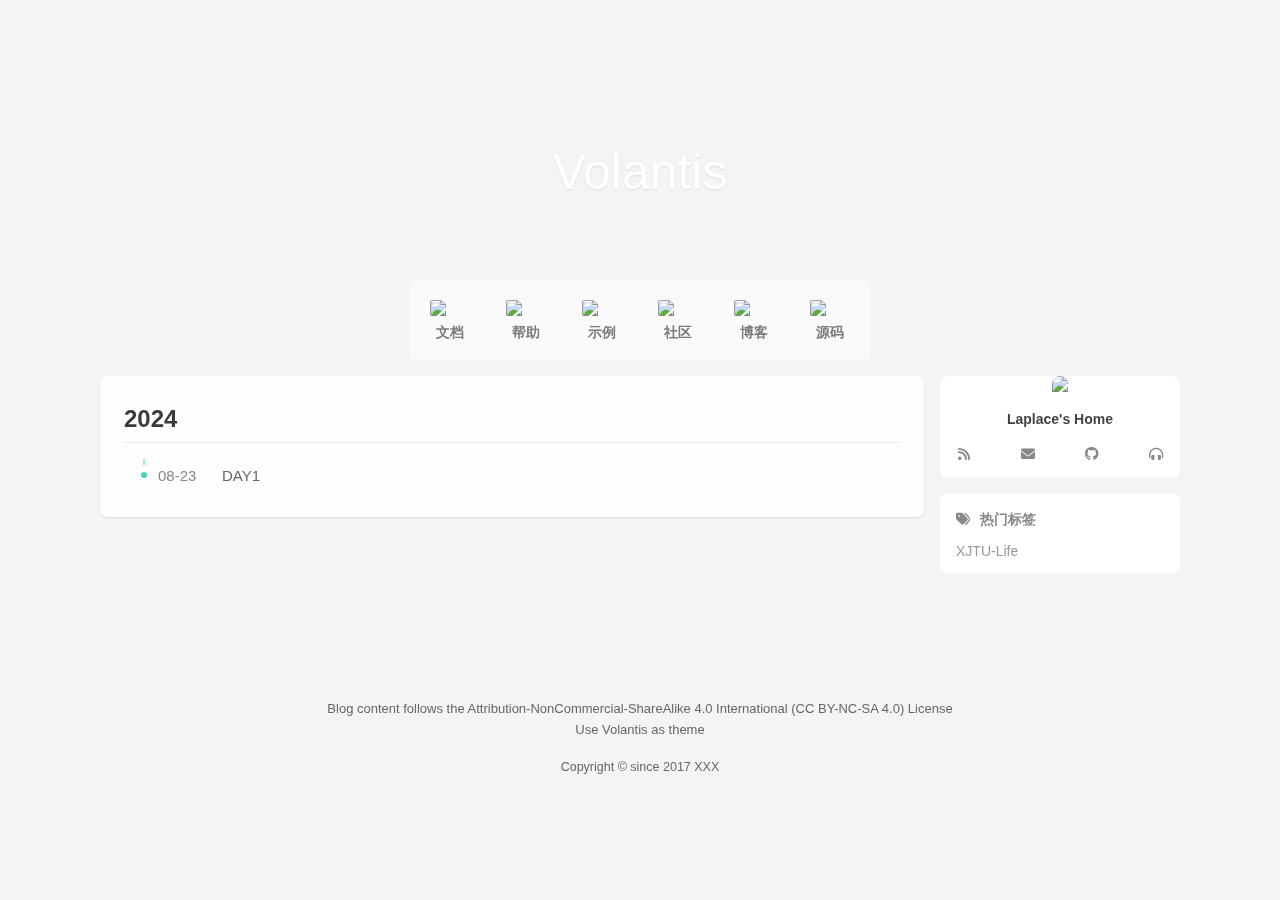
==== commit 32bad231: "Site updated: 2024-09-12 21:16:37" ====
--- a/archives/index.html
+++ b/archives/index.html
@@ -2109,7 +2109,7 @@
     root: '/',
     debug: "env",
     default: {"avatar":"https://unpkg.com/volantis-static@0.0.1660614606622/media/placeholder/avatar/round/3442075.svg","link":"https://unpkg.com/volantis-static@0.0.1660614606622/media/placeholder/link/8f277b4ee0ecd.svg","cover":"https://unpkg.com/volantis-static@0.0.1660614606622/media/placeholder/cover/76b86c0226ffd.svg","image":"https://unpkg.com/volantis-static@0.0.1660614606622/media/placeholder/image/2659360.svg"},
-    lastupdate: new Date(1726144870062),
+    lastupdate: new Date(1726146993776),
     cdn: {
       izitoast_css: 'https://cdn.bootcdn.net/ajax/libs/izitoast/1.4.0/css/iziToast.min.css',
       izitoast_js: 'https://cdn.bootcdn.net/ajax/libs/izitoast/1.4.0/js/iziToast.min.js',
@@ -2630,7 +2630,7 @@
 
 
     <div class='content'>
-      <a href="/tags/XJTU-Life/" style="font-size: 14px; color: #999">XJTU Life</a>
+      <a href="/tags/XJTU-Life/" style="font-size: 14px; color: #999">XJTU-Life</a>
     </div>
   </section>
 
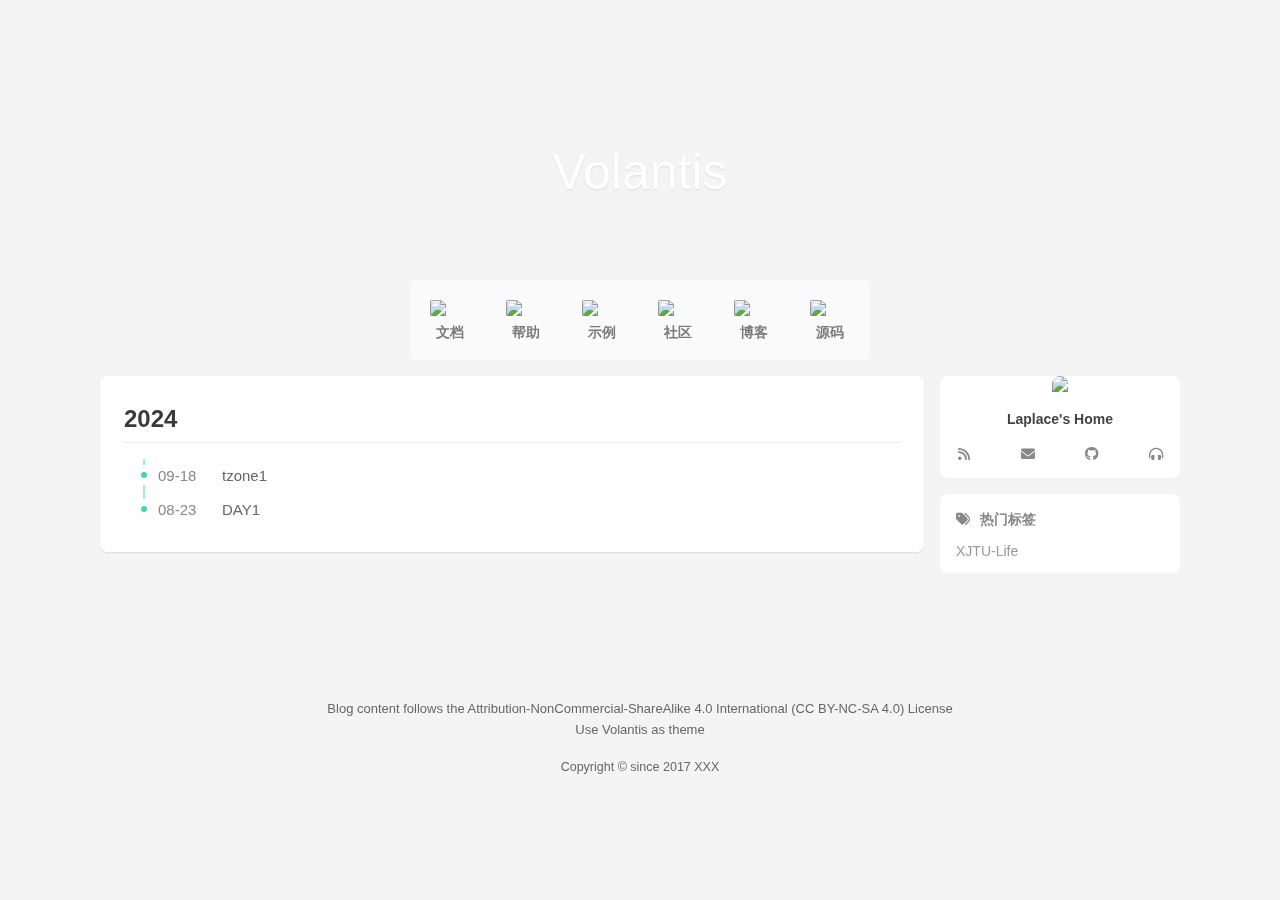
==== commit 51289228: "Site updated: 2024-09-18 19:51:13" ====
--- a/archives/index.html
+++ b/archives/index.html
@@ -2109,7 +2109,7 @@
     root: '/',
     debug: "env",
     default: {"avatar":"https://unpkg.com/volantis-static@0.0.1660614606622/media/placeholder/avatar/round/3442075.svg","link":"https://unpkg.com/volantis-static@0.0.1660614606622/media/placeholder/link/8f277b4ee0ecd.svg","cover":"https://unpkg.com/volantis-static@0.0.1660614606622/media/placeholder/cover/76b86c0226ffd.svg","image":"https://unpkg.com/volantis-static@0.0.1660614606622/media/placeholder/image/2659360.svg"},
-    lastupdate: new Date(1726146993776),
+    lastupdate: new Date(1726660273080),
     cdn: {
       izitoast_css: 'https://cdn.bootcdn.net/ajax/libs/izitoast/1.4.0/css/iziToast.min.css',
       izitoast_js: 'https://cdn.bootcdn.net/ajax/libs/izitoast/1.4.0/js/iziToast.min.js',
@@ -2517,6 +2517,22 @@
 					
 						
 						<h2>2024</h2>
+					
+						<div class='timenode'>
+								<a class="meta" href="/2024/09/18/tzone1/">
+									<time>09-18</time>
+									
+										tzone1
+									
+									
+									
+									
+								</a>
+						</div>
+				
+			
+				
+				
 					
 						<div class='timenode'>
 								<a class="meta" href="/2024/08/23/DAY1/">
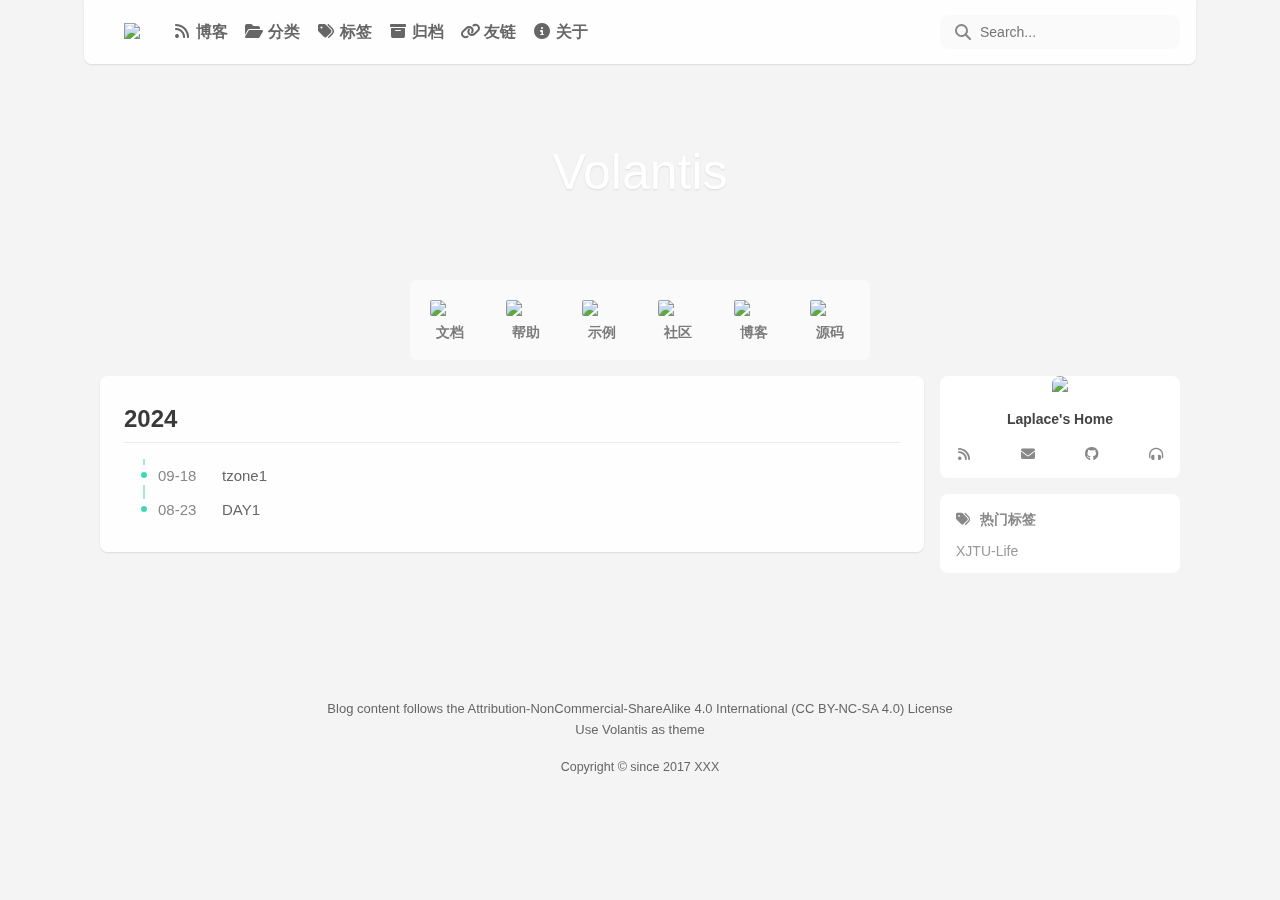
==== commit b79b9cd0: "Site updated: 2024-09-18 20:28:07" ====
--- a/archives/index.html
+++ b/archives/index.html
@@ -2109,7 +2109,7 @@
     root: '/',
     debug: "env",
     default: {"avatar":"https://unpkg.com/volantis-static@0.0.1660614606622/media/placeholder/avatar/round/3442075.svg","link":"https://unpkg.com/volantis-static@0.0.1660614606622/media/placeholder/link/8f277b4ee0ecd.svg","cover":"https://unpkg.com/volantis-static@0.0.1660614606622/media/placeholder/cover/76b86c0226ffd.svg","image":"https://unpkg.com/volantis-static@0.0.1660614606622/media/placeholder/image/2659360.svg"},
-    lastupdate: new Date(1726660273080),
+    lastupdate: new Date(1726662430340),
     cdn: {
       izitoast_css: 'https://cdn.bootcdn.net/ajax/libs/izitoast/1.4.0/css/iziToast.min.css',
       izitoast_js: 'https://cdn.bootcdn.net/ajax/libs/izitoast/1.4.0/js/iziToast.min.js',
@@ -2166,7 +2166,7 @@
     <!-- Custom Files bodyBegin begin-->
     
     <!-- Custom Files bodyBegin end-->
-    <header itemscope itemtype="https://schema.org.cn/WPHeader" id="l_header" class="l_header auto shadow floatable blur " style='opacity: 0' >
+    <header itemscope itemtype="https://schema.org.cn/WPHeader" id="l_header" class="l_header  shadow floatable blur "  >
   <div class='container'>
   <div id='wrapper'>
     <div class='nav-sub'>
@@ -2185,6 +2185,8 @@
           
             <img no-lazy class='logo' src='https://unpkg.com/volantis-static@0.0.1660614606622/media/org.volantis/blog/Logo-NavBar@3x.png'/>
           
+          
+            <i class='https://gcore.jsdelivr.net/gh/volantis-x/cdn-org/blog/Logo-NavBar@3x.png'></i>
           
           
         </a>
